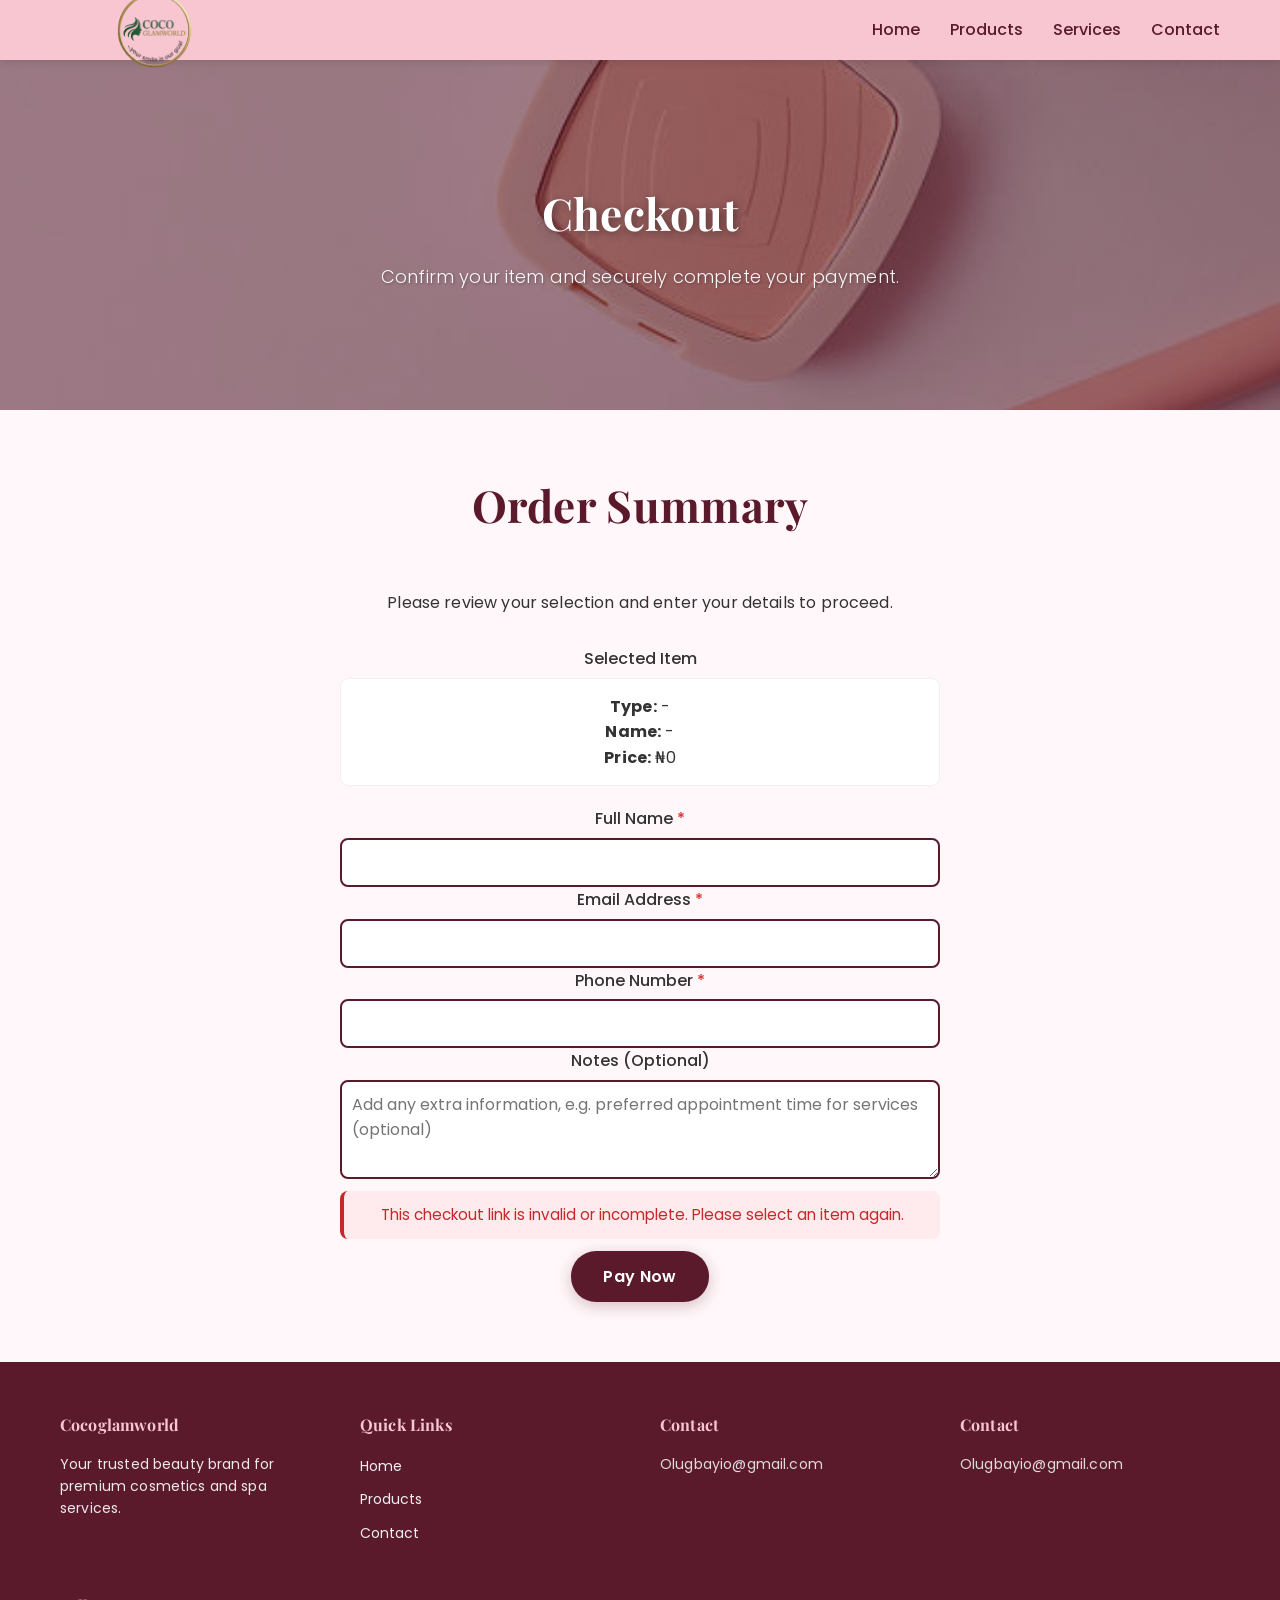
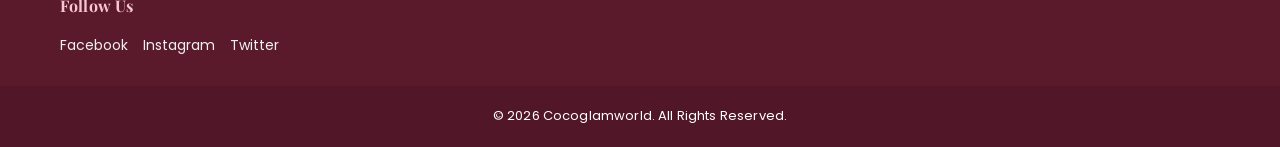
==== checkout.html @ 820916c1 "Add check out confirmation" ====
<!DOCTYPE html>
<html lang="en">
<head>
    <meta charset="UTF-8">
    <meta name="viewport" content="width=device-width, initial-scale=1.0">
    <meta name="description" content="Secure checkout for Cocoglamworld beauty products and spa services.">
    <meta name="keywords" content="checkout, payment, beauty products, spa services">
    <title>Checkout - Cocoglamworld</title>
    <link href="https://fonts.googleapis.com/css2?family=Playfair+Display:wght@600;700;800&family=Poppins:wght@300;400;500;600;700&display=swap" rel="stylesheet">
    <link rel="stylesheet" href="style.css">
</head>
<body>

    <!-- Navigation Bar -->
    <nav class="navbar">
        <div class="nav-container">
            <a href="index.html" class="logo"><img src="images/roundlogo-removebg-preview.png" alt="Cocoglamworld Logo"></a>
            <button class="nav-toggle" id="navToggle" aria-label="Open menu">
                <span></span>
                <span></span>
                <span></span>
            </button>
            <ul class="nav-menu" id="navMenu">
                <li><a href="index.html">Home</a></li>
                <li><a href="products.html">Products</a></li>
                <li><a href="services.html">Services</a></li>
                <li><a href="contact.html">Contact</a></li>
            </ul>
        </div>
    </nav>

    <!-- Page Header -->
    <section class="page-header" aria-label="Checkout page header with luxury cosmetics background image">
        <div class="container">
            <h1>Checkout</h1>
            <p>Confirm your item and securely complete your payment.</p>
        </div>
    </section>

    <!-- Unified Checkout Section -->
    <section class="order-form">
        <div class="container">
            <h2>Order Summary</h2>
            <p id="checkoutIntro">Please review your selection and enter your details to proceed.</p>

            <div class="order-form-element" style="max-width: 600px; margin-top: 30px;">
                <!-- Item summary -->
                <div class="form-group">
                    <label>Selected Item</label>
                    <div style="background: #fff; border-radius: 8px; padding: 15px; border: 1px solid #f0f0f0;">
                        <p><strong>Type:</strong> <span id="selectedItemType">-</span></p>
                        <p><strong>Name:</strong> <span id="selectedItemName">-</span></p>
                        <p><strong>Price:</strong> <span id="selectedItemPrice">₦0</span></p>
                    </div>
                </div>

                <!-- Unified checkout form -->
                <form id="checkoutForm" action="https://formspree.io/f/xqednlyq" method="POST">
                    <!-- Hidden fields required by spec -->
                    <input type="hidden" name="item_name" id="itemName">
                    <input type="hidden" name="item_price" id="itemPrice">
                    <input type="hidden" name="payment_reference" id="paymentReference">
                    <!-- Helpful extra metadata -->
                    <input type="hidden" name="order_type" id="orderType">

                    <div class="form-group">
                        <label for="fullName">Full Name <span style="color:#d32f2f;">*</span></label>
                        <input type="text" id="fullName" name="full_name" required minlength="3" aria-required="true">
                    </div>

                    <div class="form-group">
                        <label for="email">Email Address <span style="color:#d32f2f;">*</span></label>
                        <input type="email" id="email" name="email" required aria-required="true">
                    </div>

                    <div class="form-group">
                        <label for="phone">Phone Number <span style="color:#d32f2f;">*</span></label>
                        <input type="tel" id="phone" name="phone" required pattern="[0-9+\\-\\s()]{7,}" title="Please enter a valid phone number (at least 7 digits)" aria-required="true">
                    </div>

                    <div class="form-group">
                        <label for="notes">Notes (Optional)</label>
                        <textarea id="notes" name="notes" rows="3" placeholder="Add any extra information, e.g. preferred appointment time for services (optional)"></textarea>
                    </div>

                    <div id="checkoutError" class="form-error" role="alert" aria-live="polite"></div>

                    <button type="button" id="payNowBtn" class="btn btn-primary">Pay Now</button>
                </form>
            </div>
        </div>
    </section>

    <!-- Footer -->
    <footer class="footer">
        <div class="footer-content">
            <div class="footer-section">
                <h4>Cocoglamworld</h4>
                <p>Your trusted beauty brand for premium cosmetics and spa services.</p>
            </div>
            <div class="footer-section">
                <h4>Quick Links</h4>
                <ul>
                    <li><a href="index.html">Home</a></li>
                    <li><a href="products.html">Products</a></li>
                    <li><a href="contact.html">Contact</a></li>
                </ul>
            </div>
            <div class="footer-section">
                <h4>Contact</h4>
                <p><a href="mailto:Olugbayio@gmail.com">Olugbayio@gmail.com</a></p>
            </div>
            <div class="footer-section">
                <h4>Contact</h4>
                <p><a href="mailto:Olugbayio@gmail.com">Olugbayio@gmail.com</a></p>
            </div>
            <div class="footer-section">
                <h4>Follow Us</h4>
                <div class="social-links">
                    <a href="https://facebook.com" target="_blank" rel="noopener noreferrer">Facebook</a>
                    <a href="https://instagram.com" target="_blank" rel="noopener noreferrer">Instagram</a>
                    <a href="https://twitter.com" target="_blank" rel="noopener noreferrer">Twitter</a>
                </div>
            </div>
        </div>
        <div class="footer-bottom">
            <p>&copy; 2026 Cocoglamworld. All Rights Reserved.</p>
        </div>
    </footer>

    <script src="script.js"></script>
    <script src="https://js.paystack.co/v1/inline.js"></script>
    <script src="checkout.js"></script>
</body>
</html>
---- style.css ----
/* Import premium fonts */
@import url('https://fonts.googleapis.com/css2?family=Playfair+Display:wght@600;700;800&family=Poppins:wght@300;400;500;600;700&display=swap');

/* Reset default browser styles */
* {
    margin: 0;
    padding: 0;
    box-sizing: border-box;
    font-family: 'Poppins', sans-serif;
}

/* Root Variables */
:root {
    --primary-color: #f7c6d0;
    --secondary-color: #5a1a2c;
    --light-bg: #fff7f9;
    --accent-color: #ffe4ea;
    --dark-text: #333;
    --light-text: #7a2b3e;
    --border-radius: 8px;
    --transition: 0.3s ease;
}

/* Body & General */

:root {
    --primary-color: #f7c6d0;
    --secondary-color: #5a1a2c;
    --light-bg: #fff7f9;
    --accent-color: #ffe4ea;
    --dark-text: #333;
    --light-text: #7a2b3e;
    --border-radius: 8px;
    --transition: 0.3s ease;
}

body {
    background-color: var(--light-bg);
    color: var(--dark-text);
    line-height: 1.6;
    font-weight: 400;
    overflow-x: hidden;
    padding-top: 60px;
}

p {
    font-family: 'Poppins', sans-serif;
    font-weight: 400;
    letter-spacing: 0.15px;
}

.container {
    max-width: 1200px;
    margin: 0 auto;
    padding: 0 20px;
}

/* Navigation Bar */
.navbar {
    background-color: var(--primary-color);
    position: fixed;
    top: 0;
    left: 0;
    right: 0;
    box-shadow: 0 2px 8px rgba(0, 0, 0, 0.1);
    z-index: 1000;
    width: 100%;
    overflow: visible;
}

.nav-container {
    max-width: 1200px;
    margin: 0 auto;
    padding: 0 20px;
    display: flex;
    justify-content: space-between;
    align-items: center;
    height: 60px;
    overflow: visible;
    width: 100%;
}

.logo {
    display: flex;
    align-items: center;
    text-decoration: none;
    height: 100%;
}

.logo img {
    max-height: 80px;
    width: auto;
    border-radius: 20%;
    height: auto;
    object-fit: contain;
    transition: all 0.3s ease;
    /* ensure transparent background fits navbar */
    display: block;
}

/* adapt to smaller screens */
@media (max-width: 768px) {
    .logo img {
        max-height: 60px;
    }
}

/* smaller logo when menu opens (optional, keeps icon tidy) */
.nav-toggle.open + .logo img {
    max-height: 50px;
}

.logo img:hover {
    transform: scale(1.05);
    opacity: 0.8;
}

.nav-menu {
    display: flex;
    list-style: none;
    gap: 30px;
}

.nav-menu a {
    color: var(--secondary-color);
    text-decoration: none;
    font-weight: 500;
    transition: color var(--transition);
    position: relative;
}

.nav-menu a:hover,
.nav-menu a.active {
    color: #8a2d44;
}

.nav-menu a.active::after {
    content: '';
    position: absolute;
    bottom: -5px;
    left: 0;
    width: 100%;
    height: 2px;
    background-color: var(--secondary-color);
}

.nav-toggle {
    display: none;
    flex-direction: column;
    background: none;
    border: none;
    cursor: pointer;
    gap: 6px;
}

.nav-toggle span {
    width: 25px;
    height: 3px;
    background-color: var(--secondary-color);
    border-radius: 2px;
    transition: all 0.4s cubic-bezier(0.175, 0.885, 0.32, 1.275);
    transform-origin: center;
}

/* hamburger to cross animation */
.nav-toggle.open span:nth-child(1) {
    transform: rotate(45deg) translate(8px, 8px);
}
.nav-toggle.open span:nth-child(2) {
    opacity: 0;
    transform: translateX(-10px);
}
.nav-toggle.open span:nth-child(3) {
    transform: rotate(-45deg) translate(7px, -7px);
}

/* link hover underline */
.nav-menu a:hover {
    text-decoration: underline;
}

/* Hero Section */
.hero {
    background: linear-gradient(135deg, rgba(90, 26, 44, 0.55), rgba(90, 26, 44, 0.55)), url('images/herobackground.jpg') center/cover no-repeat;
    padding: 120px 20px;
    text-align: center;
    color: white;
    min-height: 500px;
    display: flex;
    align-items: center;
    justify-content: center;
}

.hero-content h1 {
    font-family: 'Playfair Display', serif;
    font-size: 3rem;
    font-weight: 700;
    margin-bottom: 20px;
    color: white;
    text-shadow: 2px 2px 8px rgba(0, 0, 0, 0.4);
    letter-spacing: 0.5px;
    line-height: 1.2;
}

.tagline {
    font-family: 'Playfair Display', serif;
    font-size: 1.75rem;
    font-weight: 600;
    font-style: italic;
    margin-bottom: 20px;
    color: rgba(255, 255, 255, 0.98);
    text-shadow: 1px 1px 4px rgba(0, 0, 0, 0.4);
    letter-spacing: 0.3px;
}

.hero-subtitle {
    font-size: 18px;
    margin-bottom: 40px;
    color: rgba(255, 255, 255, 0.95);
    text-shadow: 1px 1px 3px rgba(0, 0, 0, 0.3);
    font-weight: 300;
    letter-spacing: 0.3px;
    line-height: 1.6;
}

/* Page Header (for products page) */
.page-header {
    background: linear-gradient(135deg, rgba(90, 26, 44, 0.55), rgba(90, 26, 44, 0.55)), url('images/herobackground.jpg') center/cover no-repeat;
    padding: 80px 20px;
    text-align: center;
    color: white;
    min-height: 350px;
    display: flex;
    align-items: center;
    justify-content: center;
}

.page-header h1 {
    font-family: 'Playfair Display', serif;
    font-size: 2.75rem;
    font-weight: 700;
    margin-bottom: 15px;
    color: white;
    text-shadow: 2px 2px 8px rgba(0, 0, 0, 0.4);
    letter-spacing: 0.3px;
}

.page-header p {
    font-size: 18px;
    color: rgba(255, 255, 255, 0.95);
    text-shadow: 1px 1px 3px rgba(0, 0, 0, 0.3);
    font-weight: 300;
}

/* Buttons */
.btn {
    display: inline-block;
    padding: 13px 32px;
    border-radius: 25px;
    text-decoration: none;
    font-family: 'Poppins', sans-serif;
    font-weight: 600;
    border: none;
    cursor: pointer;
    transition: all 0.4s cubic-bezier(0.175, 0.885, 0.32, 1.275);
    font-size: 16px;
    letter-spacing: 0.3px;
    position: relative;
    overflow: hidden;
}

.btn:disabled {
    opacity: 0.6;
    cursor: not-allowed;
    box-shadow: none;
}

.btn:disabled:hover {
    transform: none;
    box-shadow: none;
}

.btn-loading::after {
    content: ' ⟳';
    animation: spin 0.8s linear infinite;
}

@keyframes spin {
    from {
        transform: rotate(0deg);
    }
    to {
        transform: rotate(360deg);
    }
}

.btn-primary {
    background-color: var(--secondary-color);
    color: white;
    box-shadow: 0 4px 15px rgba(90, 26, 44, 0.25);
}

.btn-primary:hover {
    background-color: #7a2b3e;
    transform: translateY(-3px);
    box-shadow: 0 8px 22px rgba(90, 26, 44, 0.4);
}

.btn-primary:active {
    transform: translateY(-1px);
}

.btn-secondary {
    background-color: var(--primary-color);
    color: var(--secondary-color);
    border: 2px solid var(--secondary-color);
    box-shadow: 0 4px 15px rgba(90, 26, 44, 0.15);
}

.btn-secondary:hover {
    background-color: var(--secondary-color);
    color: white;
    transform: translateY(-3px);
    box-shadow: 0 8px 22px rgba(90, 26, 44, 0.3);
}

.text-center {
    text-align: center;
    margin-top: 30px;
}

/* Sections */
section {
    padding: 80px 20px;
}

h1 {
    font-family: 'Playfair Display', serif;
    font-weight: 700;
    letter-spacing: 0.5px;
    color: var(--secondary-color);
}

h2 {
    text-align: center;
    margin-bottom: 50px;
    color: var(--secondary-color);
    font-family: 'Playfair Display', serif;
    font-size: 44px;
    font-weight: 700;
    letter-spacing: 0.3px;
}

h3 {
    color: var(--secondary-color);
    font-family: 'Playfair Display', serif;
    font-weight: 600;
    font-size: 24px;
    letter-spacing: 0.2px;
}

h4 {
    font-family: 'Playfair Display', serif;
    font-weight: 700;
    letter-spacing: 0.15px;
    color: var(--secondary-color);
}

/* About Section */
.about {
    min-height: 100vh;
    position: relative;
    overflow: hidden;
}

.about-split {
    display: grid;
    grid-template-columns: 1fr 1fr;
    min-height: 100vh;
}

.about-image {
    position: relative;
    overflow: hidden;
    border-radius: 15px;
    box-shadow: 0 10px 30px rgba(0, 0, 0, 0.15);
}

.about-image img {
    width: 100%;
    height: 100%;
    object-fit: cover;
    position: absolute;
    top: 0;
    left: 0;
    border-radius: 15px;
}

.about-content {
    background: linear-gradient(135deg, rgba(255, 255, 255, 0.95), rgba(247, 198, 208, 0.1));
    display: flex;
    flex-direction: column;
    justify-content: center;
    padding: 100px 80px;
    backdrop-filter: blur(10px);
}

.about-content h2 {
    font-size: 3rem;
    color: var(--secondary-color);
    margin-bottom: 30px;
    font-weight: 700;
}

.about-content p {
    font-size: 1.2rem;
    line-height: 1.8;
    color: var(--dark-text);
    margin-bottom: 40px;
    max-width: 500px;
}

.about-content .btn {
    align-self: flex-start;
}

/* Features Section */
.features {
    background-color: #fde8ee;
    padding: 100px 20px;
}

.features h2 {
    text-align: center;
    margin-bottom: 60px;
    color: var(--secondary-color);
    font-size: 2.5rem;
    font-weight: 700;
}

.features-grid {
    display: grid;
    grid-template-columns: repeat(auto-fit, minmax(280px, 1fr));
    gap: 50px;
    margin-top: 50px;
}

.feature-card {
    background-color: rgba(255, 255, 255, 0.8);
    padding: 50px 40px;
    text-align: center;
    border-radius: 20px;
    transition: all 0.4s cubic-bezier(0.175, 0.885, 0.32, 1.275);
    position: relative;
    overflow: hidden;
    backdrop-filter: blur(10px);
    box-shadow: 0 8px 32px rgba(90, 26, 44, 0.08);
}

.feature-card::before {
    content: '';
    position: absolute;
    top: 0;
    left: -100%;
    width: 100%;
    height: 100%;
    background: linear-gradient(90deg, transparent, rgba(247, 198, 208, 0.15), transparent);
    transition: left 0.5s ease;
}

.feature-card:hover {
    transform: translateY(-8px);
    box-shadow: 0 20px 40px rgba(90, 26, 44, 0.12);
}

.feature-card:hover::before {
    left: 100%;
}

.feature-icon {
    font-size: 48px;
    margin-bottom: 20px;
    display: block;
}

.feature-card h3 {
    margin-bottom: 15px;
    font-size: 22px;
}

.feature-card p {
    color: #666;
    font-size: 15px;
    line-height: 1.6;
    font-weight: 300;
}

.feature-card img {
    width: 100%;
    height: 200px;
    object-fit: cover;
    border-radius: 10px;
    margin-bottom: 20px;
    display: block;
    transition: transform 0.4s ease;
}

.feature-card:hover img {
    transform: scale(1.05);
}

/* Services Section */
.services {
    background-color: white;
    padding: 100px 20px;
}

/* Service Listing Page */
.services-listing {
    background-color: #fff7f9;
    padding: 80px 0;
}

.services-listing h2 {
    color: var(--secondary-color);
    margin-bottom: 20px;
    font-size: 2rem;
    text-align: center;
}

.services-category {
    margin-bottom: 60px;
}

.services-category h2 {
    text-align: left;
    margin-bottom: 25px;
}

.services-grid {
    display: grid;
    grid-template-columns: repeat(auto-fit, minmax(260px, 1fr));
    gap: 40px;
    margin-top: 40px;
}

.service-card {
    background-color: white;
    border-radius: 16px;
    box-shadow: 0 8px 24px rgba(0,0,0,0.08);
    overflow: hidden;
    transition: transform 0.3s ease, box-shadow 0.3s ease;
    display: flex;
    flex-direction: column;
}

.service-card:hover {
    transform: translateY(-6px);
    box-shadow: 0 12px 32px rgba(0,0,0,0.12);
}

.service-card img {
    width: 100%;
    height: 180px;
    object-fit: cover;
    display: block;
}

.service-info {
    padding: 20px;
    flex-grow: 1;
    display: flex;
    flex-direction: column;
}

.service-info h3 {
    font-size: 1.4rem;
    color: var(--secondary-color);
    margin-bottom: 10px;
}

.service-info p {
    flex-grow: 1;
    font-size: 0.95rem;
    color: #555;
    margin-bottom: 10px;
}

.service-meta {
    font-size: 0.9rem;
    color: #777;
    margin-bottom: 15px;
}

.service-badge {
    position: absolute;
    top: 10px;
    right: 10px;
    background: var(--primary-color);
    color: white;
    padding: 5px 10px;
    border-radius: 12px;
    font-size: 0.8rem;
    font-weight: 600;
}

.book-btn {
    margin-top: auto;
    padding: 12px 20px;
    background: var(--primary-color);
    color: white;
    border: none;
    border-radius: 8px;
    cursor: pointer;
    font-size: 1rem;
    transition: background 0.3s ease;
}

.book-btn:hover {
    background: var(--secondary-color);
}

.services h2 {
    text-align: center;
    margin-bottom: 80px;
    color: var(--secondary-color);
    font-size: 2.5rem;
    font-weight: 700;
}

.services-flow {
    display: flex;
    flex-direction: column;
    gap: 120px;
}

.service-block {
    display: grid;
    grid-template-columns: 1fr 1fr;
    gap: 60px;
    align-items: center;
    opacity: 0;
    transform: translateY(30px);
    animation: fadeInUp 0.8s ease forwards;
}

.service-block:nth-child(1) { animation-delay: 0.2s; }
.service-block:nth-child(2) { animation-delay: 0.4s; }
.service-block:nth-child(3) { animation-delay: 0.6s; }
.service-block:nth-child(4) { animation-delay: 0.8s; }

.service-block.reverse {
    direction: rtl;
}

.service-block.reverse .service-content {
    direction: ltr;
}

.service-content {
    padding: 40px;
}

.service-content h3 {
    font-size: 2rem;
    color: var(--secondary-color);
    margin-bottom: 20px;
    font-weight: 600;
}

.service-content p {
    font-size: 1.1rem;
    line-height: 1.8;
    color: var(--dark-text);
    margin-bottom: 30px;
}

.service-image {
    position: relative;
    overflow: hidden;
    border-radius: 20px;
    box-shadow: 0 20px 40px rgba(0, 0, 0, 0.1);
}

.service-image img {
    width: 100%;
    height: 400px;
    object-fit: cover;
    transition: transform 0.6s ease;
}

.service-block:hover .service-image img {
    transform: scale(1.05);
}

@keyframes fadeInUp {
    to {
        opacity: 1;
        transform: translateY(0);
    }
}

@keyframes slideInMenu {
    from {
        opacity: 0;
        transform: translateY(-10px);
    }
    to {
        opacity: 1;
        transform: translateY(0);
    }
}
.service-card img {
    width: 100%;
    height: 200px;
    object-fit: cover;
    border-radius: 10px;
    margin-bottom: 20px;
    display: block;
    transition: transform 0.4s ease;
}

.service-card:hover img {
    transform: scale(1.05);
}

/* Products Preview Section */
.products-preview {
    background-color: #fde8ee;
    padding: 100px 20px;
}

.products-preview h2 {
    text-align: center;
    margin-bottom: 60px;
    color: var(--secondary-color);
    font-size: 2.5rem;
    font-weight: 700;
}

.products-grid {
    display: grid;
    grid-template-columns: repeat(auto-fit, minmax(280px, 1fr));
    gap: 40px;
    margin-top: 50px;
}

.product-item,
.product-card {
    background-color: transparent;
    padding: 30px;
    text-align: center;
    transition: all 0.4s cubic-bezier(0.175, 0.885, 0.32, 1.275);
    position: relative;
    overflow: hidden;
    display: flex;
    flex-direction: column;
    border-radius: 0;
    box-shadow: none;
}

.product-item::before,
.product-card::before {
    content: '';
    position: absolute;
    top: 0;
    left: -100%;
    width: 100%;
    height: 100%;
    background: linear-gradient(90deg, transparent, rgba(247, 198, 208, 0.1), transparent);
    transition: left 0.6s ease;
    z-index: -1;
}

.product-item:hover,
.product-card:hover {
    transform: translateY(-5px);
}

.product-item:hover::before,
.product-card:hover::before {
    left: 100%;
}

.product-image {
    font-size: 48px;
    margin-bottom: 15px;
}

.product-item h3,
.product-card h3 {
    margin-bottom: 10px;
    font-size: 20px;
    flex-grow: 0;
}

.product-price {
    color: var(--secondary-color);
    font-weight: 700;
    font-size: 18px;
    margin-bottom: 12px;
}

.product-item p,
.product-card p {
    color: #666;
    font-size: 14px;
    line-height: 1.6;
    flex-grow: 1;
    margin-bottom: 15px;
}

.product-img {
    width: 100%;
    height: 180px;
    object-fit: cover;
    border-radius: 10px;
    margin-bottom: 15px;
    display: block;
    transition: transform 0.4s ease;
}

.product-item:hover .product-img,
.product-card:hover .product-img {
    transform: scale(1.08);
}

/* Beauty Badges */
.product-badges {
    display: flex;
    gap: 8px;
    flex-wrap: wrap;
    margin-bottom: 12px;
    justify-content: center;
}

.badge {
    display: inline-block;
    padding: 6px 12px;
    background: linear-gradient(135deg, var(--primary-color), #f9d9e0);
    color: var(--secondary-color);
    border-radius: 20px;
    font-size: 12px;
    font-weight: 600;
    border: 1px solid var(--primary-color);
    white-space: nowrap;
    animation: badgePulse 2s ease-in-out infinite;
}

.badge.cruelty-free {
    background: linear-gradient(135deg, #e8f5e9, #c8e6c9);
    color: #2e7d32;
    border-color: #a5d6a7;
}

.badge.hydrating {
    background: linear-gradient(135deg, #e0f2f1, #b2dfdb);
    color: #00695c;
    border-color: #80cbc4;
}

.badge.long-lasting {
    background: linear-gradient(135deg, #fce4ec, #f8bbd0);
    color: #880e4f;
    border-color: #f48fb1;
}

.badge.natural {
    background: linear-gradient(135deg, #fff3e0, #ffe0b2);
    color: #e65100;
    border-color: #ffcc80;
}

.badge.bestseller {
    background: linear-gradient(135deg, #f3e5f5, #e1bee7);
    color: #6a1b9a;
    border-color: #ce93d8;
}

@keyframes badgePulse {
    0%, 100% {
        opacity: 1;
    }
    50% {
        opacity: 0.8;
    }
}

.swatch {
    width: 25px;
    height: 25px;
    border-radius: 50%;
    margin: 10px auto;
    border: 2px solid var(--secondary-color);
    opacity: 0.8;
}

.product-benefits {
    font-size: 13px;
    color: var(--secondary-color);
    margin-bottom: 12px;
    font-weight: 500;
}

.coming-soon-badge {
    display: inline-block;
    background: var(--secondary-color);
    color: white;
    padding: 8px 16px;
    border-radius: 20px;
    font-size: 12px;
    font-weight: 600;
    margin-bottom: 15px;
}

.buy-now-btn {
    margin-top: auto;
    font-size: 14px;
    padding: 10px 20px;
}

/* Testimonials Section */
.testimonials {
    background-color: white;
    padding: 100px 20px;
}

.testimonials h2 {
    text-align: center;
    margin-bottom: 60px;
    color: var(--secondary-color);
    font-size: 2.5rem;
    font-weight: 700;
}

.testimonial-slider {
    max-width: 800px;
    margin: 0 auto;
    position: relative;
}

.testimonial-slide {
    display: none;
    text-align: center;
    padding: 60px 40px;
}

.testimonial-slide.active {
    display: block;
}

.testimonial-slide blockquote {
    font-size: 1.4rem;
    line-height: 1.6;
    color: var(--dark-text);
    font-style: italic;
    margin-bottom: 30px;
    position: relative;
}

.testimonial-slide blockquote::before {
    content: '"';
    font-size: 4rem;
    color: rgba(247, 198, 208, 0.3);
    position: absolute;
    top: -20px;
    left: -30px;
    font-family: Georgia, serif;
}

.testimonial-slide cite {
    font-size: 1.1rem;
    color: var(--secondary-color);
    font-weight: 600;
    display: block;
}

.slider-controls {
    display: flex;
    justify-content: center;
    align-items: center;
    gap: 30px;
    margin-top: 40px;
}

.slider-btn {
    background: var(--primary-color);
    color: white;
    border: none;
    width: 50px;
    height: 50px;
    border-radius: 50%;
    cursor: pointer;
    font-size: 1.5rem;
    transition: all 0.3s ease;
    display: flex;
    align-items: center;
    justify-content: center;
}

.slider-btn:hover {
    background: var(--secondary-color);
    transform: scale(1.1);
}

.slider-dots {
    display: flex;
    gap: 10px;
}

.dot {
    width: 12px;
    height: 12px;
    border-radius: 50%;
    background: rgba(247, 198, 208, 0.3);
    cursor: pointer;
    transition: all 0.3s ease;
}

.dot.active {
    background: var(--secondary-color);
    transform: scale(1.2);
}

/* Payment choices / appointment fields */
#paymentOptions {
    margin-top: 20px;
}
#paymentOptions label {
    font-size: 0.95rem;
    margin-right: 15px;
    cursor: pointer;
}
#appointmentFields .form-group {
    margin-top: 15px;
}

/* Newsletter Section */
.newsletter {
    background: linear-gradient(135deg, var(--primary-color), #f9d9e0);
    text-align: center;
    color: var(--secondary-color);
    padding: 90px 20px;
}

.newsletter h2 {
    color: var(--secondary-color);
}

.newsletter p {
    font-size: 18px;
    margin-bottom: 30px;
    font-weight: 300;
}

.newsletter-form {
    display: flex;
    flex-direction: column;
    gap: 15px;
    max-width: 400px;
    margin: 0 auto;
}

.newsletter-form input {
    padding: 14px 16px;
    border: 2px solid var(--secondary-color);
    border-radius: 25px;
    font-size: 15px;
    font-family: 'Poppins', sans-serif;
    background: rgba(255, 255, 255, 0.9);
    transition: all 0.3s ease;
}

.newsletter-form input::placeholder {
    color: rgba(90, 26, 44, 0.5);
}

.newsletter-form input:focus {
    outline: none;
    box-shadow: 0 0 12px rgba(90, 26, 44, 0.25);
    background: white;
    border-color: #7a2b3e;
}

.newsletter-form button {
    padding: 12px;
}

/* Contact Section */
.contact-section {
    background-color: white;
    padding: 60px 20px;
    max-width: 1200px;
    margin: 0 auto;
}

.contact-wrapper {
    display: grid;
    grid-template-columns: 1fr 1fr;
    gap: 50px;
    margin-top: 30px;
}

.contact-form-container,
.contact-info-container {
    width: 100%;
}

.contact-info {
    display: grid;
    grid-template-columns: 1fr;
    gap: 25px;
}

.info-card {
    background-color: var(--light-bg);
    padding: 30px;
    border-radius: var(--border-radius);
    border-left: 4px solid var(--secondary-color);
    box-shadow: 0 2px 8px rgba(0, 0, 0, 0.05);
    transition: all 0.3s ease;
}

.info-card:hover {
    box-shadow: 0 4px 15px rgba(0, 0, 0, 0.1);
    transform: translateY(-3px);
}

.info-card h3 {
    color: var(--secondary-color);
    margin-bottom: 15px;
    font-size: 18px;
}

.info-card p {
    color: var(--dark-text);
    line-height: 1.6;
}

.info-card a {
    color: var(--secondary-color);
    text-decoration: none;
    transition: color 0.3s ease;
}

.info-card a:hover {
    text-decoration: underline;
}

.contact-form {
    display: flex;
    flex-direction: column;
    gap: 20px;
}

.contact-form .form-group {
    display: flex;
    flex-direction: column;
}

.contact-form .form-group label {
    margin-bottom: 6px;
    font-weight: 500;
}

.contact-form .form-group input,
.contact-form .form-group select,
.contact-form .form-group textarea {
    padding: 10px;
    border: 2px solid var(--secondary-color);
    border-radius: var(--border-radius);
    font-size: 16px;
    transition: all 0.3s cubic-bezier(0.175, 0.885, 0.32, 1.275);
    background-color: #fff;
}

.contact-form .form-group input:focus,
.contact-form .form-group select:focus,
.contact-form .form-group textarea:focus {
    outline: none;
    box-shadow: 0 0 8px rgba(90, 26, 44, 0.4);
    border-color: #7a2b3e;
    transform: translateY(-2px);
    background-color: rgba(247, 198, 208, 0.2);
}

/* Order Form Section */
.order-form {
    background-color: var(--light-bg);
    padding: 60px 20px;
    text-align: center;
}

.order-form-element {
    display: flex;
    flex-direction: column;
    gap: 20px;
    max-width: 500px;
    margin: 0 auto;
}

.order-form-element .form-group {
    display: flex;
    flex-direction: column;
}

.order-form-element .form-group label {
    margin-bottom: 6px;
    font-weight: 500;
}

.order-form-element .form-group input,
.order-form-element .form-group select,
.order-form-element .form-group textarea {
    padding: 10px;
    border: 2px solid var(--secondary-color);
    border-radius: var(--border-radius);
    font-size: 16px;
    transition: all 0.3s cubic-bezier(0.175, 0.885, 0.32, 1.275);
    background-color: #fff;
}

.order-form-element .form-group input:focus,
.order-form-element .form-group select:focus,
.order-form-element .form-group textarea:focus {
    outline: none;
    box-shadow: 0 0 8px rgba(90, 26, 44, 0.4);
    border-color: #7a2b3e;
    transform: translateY(-2px);
    background-color: rgba(247, 198, 208, 0.2);
}

.form-price {
    font-weight: 600;
    color: var(--secondary-color);
    font-size: 18px;
    margin: 10px 0;
}

/* Form validation errors */
.form-error {
    display: none;
    padding: 12px 16px;
    margin: 12px 0;
    border-radius: var(--border-radius);
    background: #ffebee;
    color: #c62828;
    font-size: 0.95rem;
    border-left: 4px solid #c62828;
}

.form-error:not(:empty) {
    display: block;
}

/* Toast notifications */
.toast-container {
    position: fixed;
    bottom: 24px;
    right: 24px;
    z-index: 9999;
    display: flex;
    flex-direction: column;
    gap: 10px;
    pointer-events: none;
}

.toast {
    padding: 14px 20px;
    border-radius: var(--border-radius);
    font-size: 0.95rem;
    font-weight: 500;
    box-shadow: 0 4px 20px rgba(0, 0, 0, 0.15);
    animation: toastSlideIn 0.3s ease;
    pointer-events: auto;
}

.toast-success {
    background: #2e7d32;
    color: white;
}

.toast-error {
    background: #c62828;
    color: white;
}

@keyframes toastSlideIn {
    from {
        opacity: 0;
        transform: translateX(100%);
    }
    to {
        opacity: 1;
        transform: translateX(0);
    }
}

/* All Products Section */
.all-products {
    background-color: white;
}

/* Product Filter */
.products-filter {
    display: flex;
    justify-content: center;
    gap: 15px;
    margin-bottom: 40px;
    flex-wrap: wrap;
}

.filter-btn {
    padding: 10px 20px;
    border: 2px solid var(--primary-color);
    background-color: white;
    color: var(--secondary-color);
    border-radius: var(--border-radius);
    cursor: pointer;
    font-weight: 600;
    transition: all var(--transition);
}

.filter-btn:hover,
.filter-btn.active {
    background-color: var(--secondary-color);
    color: white;
    border-color: var(--secondary-color);
}

/* Products Showcase */
.products-showcase {
    display: grid;
    grid-template-columns: repeat(auto-fill, minmax(220px, 1fr));
    gap: 30px;
    margin-bottom: 40px;
}

.product-item {
    background: linear-gradient(135deg, #ffffff, #fffafb);
    padding: 25px;
    border-radius: var(--border-radius);
    text-align: center;
    box-shadow: 0 2px 10px rgba(0, 0, 0, 0.08);
    transition: all var(--transition);
    border: 1px solid #f0f0f0;
}

.product-item:hover {
    transform: translateY(-8px);
    box-shadow: 0 8px 25px rgba(90, 26, 44, 0.15);
    border-color: var(--primary-color);
}

.product-img {
    font-size: 60px;
    margin-bottom: 15px;
}

.product-item h3 {
    font-size: 20px;
    margin-bottom: 10px;
    color: var(--secondary-color);
}

.product-description {
    font-size: 14px;
    color: #666;
    margin-bottom: 12px;
}

.product-benefits {
    font-size: 12px;
    color: #888;
    margin-bottom: 20px;
    line-height: 1.6;
}

.product-item .btn {
    width: 100%;
    padding: 12px;
    font-size: 14px;
}

.product-item img {
    width: 100%;
    height: auto;
    max-height: 180px;
    object-fit: contain;
    border-radius: var(--border-radius);
    margin-bottom: 15px;
    display: block;
}

/* Why Us Section */
.why-us {
    background-color: #fde8ee;
}

.why-us-grid {
    display: grid;
    grid-template-columns: repeat(auto-fit, minmax(240px, 1fr));
    gap: 30px;
    margin-top: 40px;
}

.why-card {
    background-color: white;
    padding: 30px;
    text-align: center;
    border-radius: var(--border-radius);
    box-shadow: 0 2px 8px rgba(0, 0, 0, 0.1);
    transition: all var(--transition);
}

.why-card:hover {
    transform: translateY(-5px);
    box-shadow: 0 6px 20px rgba(90, 26, 44, 0.15);
}

.why-card .icon {
    font-size: 48px;
    margin-bottom: 15px;
}

.why-card h3 {
    margin-bottom: 12px;
    font-size: 18px;
}

.why-card p {
    font-size: 14px;
    color: #666;
    line-height: 1.6;
}

.why-card img {
    width: 100%;
    height: 180px;
    object-fit: cover;
    border-radius: var(--border-radius);
    margin-bottom: 15px;
    display: block;
}

/* CTA Section */
.cta-section {
    background: linear-gradient(135deg, var(--secondary-color), #7a2b3e);
    color: white;
    text-align: center;
    padding: 60px 20px;
}

.cta-section h2 {
    color: white;
    margin-bottom: 15px;
}

.cta-section p {
    font-size: 18px;
    margin-bottom: 30px;
}

.cta-section .btn-primary {
    background-color: var(--primary-color);
    color: var(--secondary-color);
}

.cta-section .btn-primary:hover {
    background-color: white;
}

.cta-subtext {
    font-size: 16px;
    opacity: 0.95;
}

/* Footer */
.footer {
    background-color: var(--secondary-color);
    color: white;
    padding-top: 50px;
}

.footer-content {
    display: grid;
    grid-template-columns: repeat(auto-fit, minmax(250px, 1fr));
    gap: 40px;
    margin-bottom: 30px;
    max-width: 1200px;
    margin-left: auto;
    margin-right: auto;
    padding: 0 20px;
}

.footer-section h4 {
    margin-bottom: 15px;
    color: var(--primary-color);
}

.footer-section p {
    font-size: 14px;
    line-height: 1.6;
    opacity: 0.9;
}

.footer-section ul {
    list-style: none;
}

.footer-section ul li {
    margin-bottom: 8px;
}

.footer-section a {
    color: #f0f0f0;
    text-decoration: none;
    font-size: 14px;
    transition: color var(--transition);
}

.footer-section a:hover {
    color: var(--primary-color);
}

.social-links {
    display: flex;
    gap: 15px;
}

.footer-bottom {
    text-align: center;
    padding: 20px;
    background-color: rgba(0, 0, 0, 0.1);
    font-size: 13px;
}

/* Responsive Design */
@media (max-width: 768px) {
    .nav-toggle {
        display: flex;
    }

    .nav-menu {
        position: fixed;
        top: 60px;
        left: 0;
        right: 0;
        width: 100%;
        background-color: var(--primary-color);
        flex-direction: column;
        gap: 0;
        padding: 20px;
        display: flex;
        max-height: 0;
        overflow: hidden;
        opacity: 0;
        transition: max-height 0.4s cubic-bezier(0.175, 0.885, 0.32, 1.275), opacity 0.3s ease;
        pointer-events: none;
        z-index: 1001;
    }

    .nav-menu.active {
        display: flex;
        max-height: calc(100vh - 60px);
        overflow-y: auto;
        opacity: 1;
        pointer-events: auto;
    }

    .nav-menu li {
        margin: 10px 0;
        opacity: 0;
        animation: slideInMenu 0.4s ease forwards;
    }

    .nav-menu.active li:nth-child(1) {
        animation-delay: 0.1s;
    }
    .nav-menu.active li:nth-child(2) {
        animation-delay: 0.15s;
    }
    .nav-menu.active li:nth-child(3) {
        animation-delay: 0.2s;
    }
    .nav-menu.active li:nth-child(4) {
        animation-delay: 0.25s;
    }
    .nav-menu.active li:nth-child(5) {
        animation-delay: 0.3s;
    }

    .nav-menu a {
        display: block;
        padding: 10px 0;
    }

    .nav-menu a.active::after {
        display: none;
    }

    .hero-content h1 {
        font-size: 2rem;
    }

    .contact-section {
        padding: 40px 15px;
    }

    /* responsive contact layout */
    .contact-wrapper {
        grid-template-columns: 1fr;
        gap: 30px;
    }

    .contact-form-container,
    .contact-info-container {
        padding: 20px 0;
        width: 100%;
    }

    .contact-form .form-group input,
    .contact-form .form-group select,
    .contact-form .form-group textarea {
        padding: 12px;
        font-size: 16px;
        width: 100%;
    }

    .info-card {
        padding: 15px;
        text-align: center;
    }

    .info-card h3 {
        font-size: 18px;
        margin-bottom: 10px;
    }

    .info-card p {
        font-size: 14px;
    }

    .order-form {
        padding: 40px 15px;
    }

    .order-form-element {
        max-width: 100%;
    }

    .order-form-element .form-group input,
    .order-form-element .form-group select,
    .order-form-element .form-group textarea {
        padding: 12px;
        font-size: 16px;
        width: 100%;
    }

    .about p {
        font-size: 16px;
    }

    .tagline {
        font-size: 18px;
    }

    .hero-subtitle {
        font-size: 14px;
    }

    .page-header h1 {
        font-size: 2rem;
    }

    .page-header p {
        font-size: 16px;
    }

    h2 {
        font-size: 28px;
        margin-bottom: 30px;
        letter-spacing: 0.2px;
    }

    section {
        padding: 40px 20px;
    }

    .features-grid,
    .services-grid,
    .products-grid,
    .testimonials-grid,
    .why-us-grid {
        grid-template-columns: 1fr;
        gap: 20px;
    }

    .products-showcase {
        grid-template-columns: repeat(auto-fill, minmax(170px, 1fr));
        gap: 20px;
    }

    .products-filter {
        gap: 10px;
    }

    .filter-btn {
        padding: 8px 15px;
        font-size: 14px;
    }

    .newsletter-form {
        flex-direction: column;
    }

    .newsletter-form input,
    .newsletter-form button {
        width: 100%;
    }

    .order-form-element {
        max-width: 100%;
    }

    .footer-content {
        grid-template-columns: 1fr;
        gap: 30px;
    }

    .about p {
        font-size: 16px;
    }

    .logo img {
        max-height: 50px;
        width: auto;
    }
}

@media (max-width: 768px) {
    .container {
        padding: 0 15px;
    }

    .hero {
        background: linear-gradient(135deg, rgba(0, 0, 0, 0.76), rgba(0, 0, 0, 0.76)), url('images/herobackground.jpg') center/cover no-repeat;
        padding: 60px 15px;
    }

    .page-header {
        background: linear-gradient(135deg, rgba(0, 0, 0, 0.78), rgba(0, 0, 0, 0.78)), url('images/herobackground.jpg') center/cover no-repeat;
        min-height: 250px;
    }

    /* Responsive About Split */
    .about {
        padding: 0;
    }

    .about-split {
        grid-template-columns: 1fr;
        min-height: auto;
    }

    .about-image {
        min-height: 300px;
    }

    .about-content {
        padding: 60px 40px;
    }

    .about-content h2 {
        font-size: 2.2rem;
    }

    .about-content p {
        font-size: 1rem;
        max-width: none;
    }

    /* Responsive Services */
    .services {
        padding: 60px 20px;
    }

    .services h2 {
        font-size: 2rem;
        margin-bottom: 60px;
    }

    .services-flow {
        gap: 80px;
    }

    .service-block {
        grid-template-columns: 1fr;
        gap: 30px;
        text-align: center;
    }

    .service-block.reverse {
        direction: ltr;
    }

    .service-content {
        padding: 20px 0;
    }

    .service-content h3 {
        font-size: 1.5rem;
    }

    .service-content p {
        font-size: 1rem;
    }

    .service-image img {
        height: 300px;
    }

    /* Responsive Products Preview */
    .products-preview {
        padding: 60px 20px;
    }

    .products-preview h2 {
        font-size: 2rem;
        margin-bottom: 40px;
    }

    .products-grid {
        grid-template-columns: repeat(auto-fit, minmax(220px, 1fr));
        gap: 30px;
    }

    /* Responsive Features */
    .features {
        padding: 60px 20px;
    }

    /* Responsive Service Listing */
    .services-listing {
        padding: 60px 15px;
    }

    .services-grid {
        grid-template-columns: 1fr;
        gap: 25px;
    }

    .service-card img {
        height: 220px;
    }

    .service-info h3 {
        font-size: 1.2rem;
    }

    .book-btn {
        padding: 10px 16px;
        font-size: 0.95rem;
    }

    .features h2 {
        font-size: 2rem;
        margin-bottom: 40px;
    }

    .features-grid {
        gap: 30px;
    }

    .feature-card {
        padding: 40px 30px;
        border-radius: 15px;
    }

    /* Responsive Testimonials */
    .testimonials {
        padding: 60px 20px;
    }

    .testimonials h2 {
        font-size: 2rem;
        margin-bottom: 40px;
    }

    .testimonial-slider {
        max-width: 100%;
        padding: 40px 20px;
    }

    .testimonial-slide blockquote {
        font-size: 1.3rem;
    }

    .slider-controls {
        gap: 20px;
    }

    .slider-btn {
        width: 45px;
        height: 45px;
        font-size: 1.3rem;
    }

    /* Newsletter Section */
    .newsletter {
        padding: 60px 20px;
    }

    .newsletter h2 {
        font-size: 1.8rem;
    }

    .newsletter p {
        font-size: 1rem;
    }

    .newsletter-form {
        max-width: 100%;
    }
}

@media (max-width: 480px) {
    .container {
        padding: 0 12px;
    }

    .logo img {
        max-height: 40px;
        width: auto;
    }

    .hero-content h1 {
        font-size: 28px;
    }

    .tagline {
        font-size: 16px;
    }

    .page-header h1 {
        font-size: 1.5rem;
        letter-spacing: 0.2px;
    }

    h2 {
        font-size: 24px;
    }

    .btn {
        padding: 10px 20px;
        font-size: 14px;
    }

    .hero {
        padding: 50px 20px;
        background: linear-gradient(135deg, rgba(0, 0, 0, 0.77), rgba(0, 0, 0, 0.77)), url('images/herobackground.jpg') center/cover no-repeat;
        min-height: 350px;
    }

    .hero-content h1 {
        font-size: 1.75rem;
        letter-spacing: 0.3px;
    }

    .page-header {
        background: linear-gradient(135deg, rgba(0, 0, 0, 0.79), rgba(0, 0, 0, 0.79)), url('images/herobackground.jpg') center/cover no-repeat;
        min-height: 200px;
        padding: 40px 20px;
    }

    .page-header h1 {
        font-size: 1.75rem;
        letter-spacing: 0.2px;
    }

    /* About Split Section */
    .about {
        padding: 0;
    }

    /* service listing mobile tweaks */
    .services-listing {
        padding: 50px 10px;
    }

    .services-grid {
        gap: 15px;
    }

    .service-card img {
        height: 160px;
    }

    .service-info h3 {
        font-size: 1rem;
    }

    .book-btn {
        padding: 8px 14px;
        font-size: 0.9rem;
    }

    .about-split {
        grid-template-columns: 1fr;
        min-height: auto;
    }

    .about-image {
        min-height: 200px;
    }

    .about-content {
        padding: 30px 15px;
    }

    .about-content h2 {
        font-size: 1.6rem;
        margin-bottom: 15px;
    }

    .about-content p {
        font-size: 0.9rem;
        margin-bottom: 20px;
        line-height: 1.5;
    }

    .about-content .btn {
        padding: 8px 18px;
        font-size: 13px;
    }

    /* Services Section */
    .services {
        padding: 40px 12px;
    }

    .services h2 {
        font-size: 1.8rem;
        margin-bottom: 30px;
    }

    .services-flow {
        gap: 50px;
    }

    .service-block {
        grid-template-columns: 1fr;
        gap: 20px;
    }

    .service-content {
        padding: 10px 0;
    }

    .service-content h3 {
        font-size: 1.3rem;
        margin-bottom: 12px;
    }

    .service-content p {
        font-size: 0.95rem;
        line-height: 1.5;
    }

    .service-image {
        border-radius: 15px;
    }

    .service-image img {
        height: 180px;
        border-radius: 15px;
    }

    /* Products Preview */
    .products-preview {
        padding: 40px 12px;
        background-color: #fde8ee;
    }

    .products-preview h2 {
        font-size: 1.8rem;
        margin-bottom: 25px;
    }

    .products-grid {
        grid-template-columns: 1fr;
        gap: 15px;
    }

    .product-item,
    .product-card {
        padding: 15px;
    }

    .product-img {
        height: 140px;
    }

    /* Features Section */
    .features {
        padding: 40px 12px;
    }

    .features h2 {
        font-size: 1.8rem;
        margin-bottom: 25px;
    }

    .features-grid {
        gap: 15px;
    }

    .feature-card {
        padding: 25px 15px;
        border-radius: 12px;
    }

    .feature-card h3 {
        font-size: 1.1rem;
        margin-bottom: 12px;
    }

    .feature-card p {
        font-size: 0.9rem;
        line-height: 1.5;
    }

    .feature-card img {
        height: 140px;
        margin-bottom: 12px;
    }

    /* Testimonials Section */
    .testimonials {
        padding: 40px 12px;
    }

    .testimonials h2 {
        font-size: 1.8rem;
        margin-bottom: 25px;
    }

    .testimonial-slider {
        max-width: 100%;
        padding: 20px 10px;
    }

    .testimonial-slide {
        padding: 20px 10px;
    }

    .testimonial-slide blockquote {
        font-size: 1.1rem;
        margin-bottom: 15px;
    }

    .testimonial-slide blockquote::before {
        font-size: 2.5rem;
        left: -10px;
        top: -10px;
    }

    .testimonial-slide cite {
        font-size: 0.95rem;
    }

    .slider-controls {
        gap: 12px;
        margin-top: 20px;
    }

    .slider-btn {
        width: 36px;
        height: 36px;
        font-size: 1.1rem;
    }

    .dot {
        width: 8px;
        height: 8px;
    }

    /* Newsletter Section */
    .newsletter {
        padding: 40px 12px;
    }

    .newsletter h2 {
        font-size: 1.5rem;
        margin-bottom: 12px;
    }

    .newsletter p {
        font-size: 0.9rem;
        margin-bottom: 15px;
    }

    .newsletter-form {
        max-width: 100%;
        gap: 10px;
    }

    .newsletter-form input {
        padding: 10px;
        font-size: 16px;
    }

    .newsletter-form button {
        padding: 10px 18px;
        font-size: 13px;
    }

    /* Contact Section */
    .contact-section {
        padding: 30px 12px;
        max-width: 100%;
    }

    .contact-wrapper {
        grid-template-columns: 1fr;
        gap: 20px;
        margin-top: 20px;
    }

    .contact-form-container,
    .contact-info-container {
        padding: 15px 0;
        width: 100%;
    }

    .contact-form-container h2,
    .contact-info-container h2 {
        font-size: 1.4rem;
        margin-bottom: 15px;
    }

    .contact-form .form-group input,
    .contact-form .form-group select,
    .contact-form .form-group textarea {
        padding: 10px;
        font-size: 16px;
        width: 100%;
    }

    .info-card {
        padding: 12px;
        text-align: center;
    }

    .info-card h3 {
        font-size: 1rem;
        margin-bottom: 8px;
    }

    .info-card p {
        font-size: 0.85rem;
        line-height: 1.4;
    }

    .order-form {
        padding: 40px 15px;
    }

    .order-form-element {
        max-width: 100%;
    }

    .order-form-element .form-group input,
    .order-form-element .form-group select,
    .order-form-element .form-group textarea {
        padding: 12px;
        font-size: 16px;
        width: 100%;
    }

    .tagline {
        font-size: 16px;
    }

    .hero-subtitle {
        font-size: 14px;
    }

    .page-header p {
        font-size: 16px;
    }

    section {
        padding: 40px 20px;
    }

    .products-showcase {
        grid-template-columns: repeat(auto-fill, minmax(170px, 1fr));
        gap: 20px;
    }

    .products-filter {
        gap: 10px;
    }

    .filter-btn {
        padding: 8px 15px;
        font-size: 14px;
    }

    .newsletter-form {
        flex-direction: column;
    }

    .newsletter-form input,
    .newsletter-form button {
        width: 100%;
    }

    .footer-content {
        grid-template-columns: 1fr;
        gap: 30px;
    }

    .social-links {
        justify-content: center;
    }
}

/* Extra Small Screens (480px and below) */
@media (max-width: 480px) {
    .hero-content h1 {
        font-size: 1.8rem;
        margin-bottom: 15px;
    }

    .tagline {
        font-size: 1.3rem;
        margin-bottom: 15px;
    }

    .hero-subtitle {
        font-size: 13px;
        margin-bottom: 25px;
    }

    .page-header {
        padding: 60px 15px;
        min-height: 180px;
    }

    .page-header h1 {
        font-size: 1.8rem;
    }

    .page-header p {
        font-size: 13px;
    }

    .btn {
        padding: 10px 20px;
        font-size: 14px;
    }

    /* About Section */
    .about-content {
        padding: 30px 15px;
    }

    .about-content h2 {
        font-size: 1.4rem;
        margin-bottom: 15px;
    }

    .about-content p {
        font-size: 13px;
        line-height: 1.5;
        margin-bottom: 15px;
    }

    .about-image {
        min-height: 200px;
    }

    /* Services */
    .services h2 {
        font-size: 1.5rem;
    }

    .service-content h3 {
        font-size: 1.1rem;
    }

    .service-content p {
        font-size: 12px;
    }

    /* Features */
    .features h2 {
        font-size: 1.5rem;
    }

    .feature-card {
        padding: 20px 15px;
    }

    .feature-card h3 {
        font-size: 1rem;
    }

    .feature-card p {
        font-size: 12px;
    }

    /* Forms */
    .contact-form-container h2,
    .contact-info-container h2 {
        font-size: 1.2rem;
    }

    .contact-form .form-group label,
    .order-form-element .form-group label {
        font-size: 13px;
        margin-bottom: 5px;
    }

    .contact-form .form-group input,
    .contact-form .form-group select,
    .contact-form .form-group textarea,
    .order-form-element .form-group input,
    .order-form-element .form-group select,
    .order-form-element .form-group textarea {
        padding: 10px;
        font-size: 15px;
        min-height: 40px;
    }

    /* Testimonials */
    .testimonial-slide blockquote {
        font-size: 1rem;
    }

    .testimonial-slide cite {
        font-size: 0.85rem;
    }

    /* Newsletter */
    .newsletter h2 {
        font-size: 1.3rem;
    }

    .newsletter p {
        font-size: 12px;
    }

    .newsletter-form {
        max-width: 100%;
    }

    .newsletter-form input,
    .newsletter-form button {
        padding: 12px 10px;
        font-size: 14px;
        min-height: 40px;
    }

    /* Contact Section */
    .contact-wrapper {
        padding: 0;
    }

    .info-card {
        padding: 15px 10px;
    }

    .navbar {
        height: auto;
    }

    .nav-container {
        height: auto;
        padding: 12px 15px;
    }

    .logo img {
        max-height: 50px;
    }
}

/* Tablet/Medium Screens (481px - 1024px) */
@media (min-width: 481px) and (max-width: 1024px) {
    .hero-content h1 {
        font-size: 2.5rem;
    }

    .tagline {
        font-size: 1.5rem;
    }

    .features-grid {
        grid-template-columns: repeat(2, 1fr);
    }

    .products-grid {
        grid-template-columns: repeat(2, 1fr);
    }

    .services-grid {
        grid-template-columns: repeat(2, 1fr);
    }
}
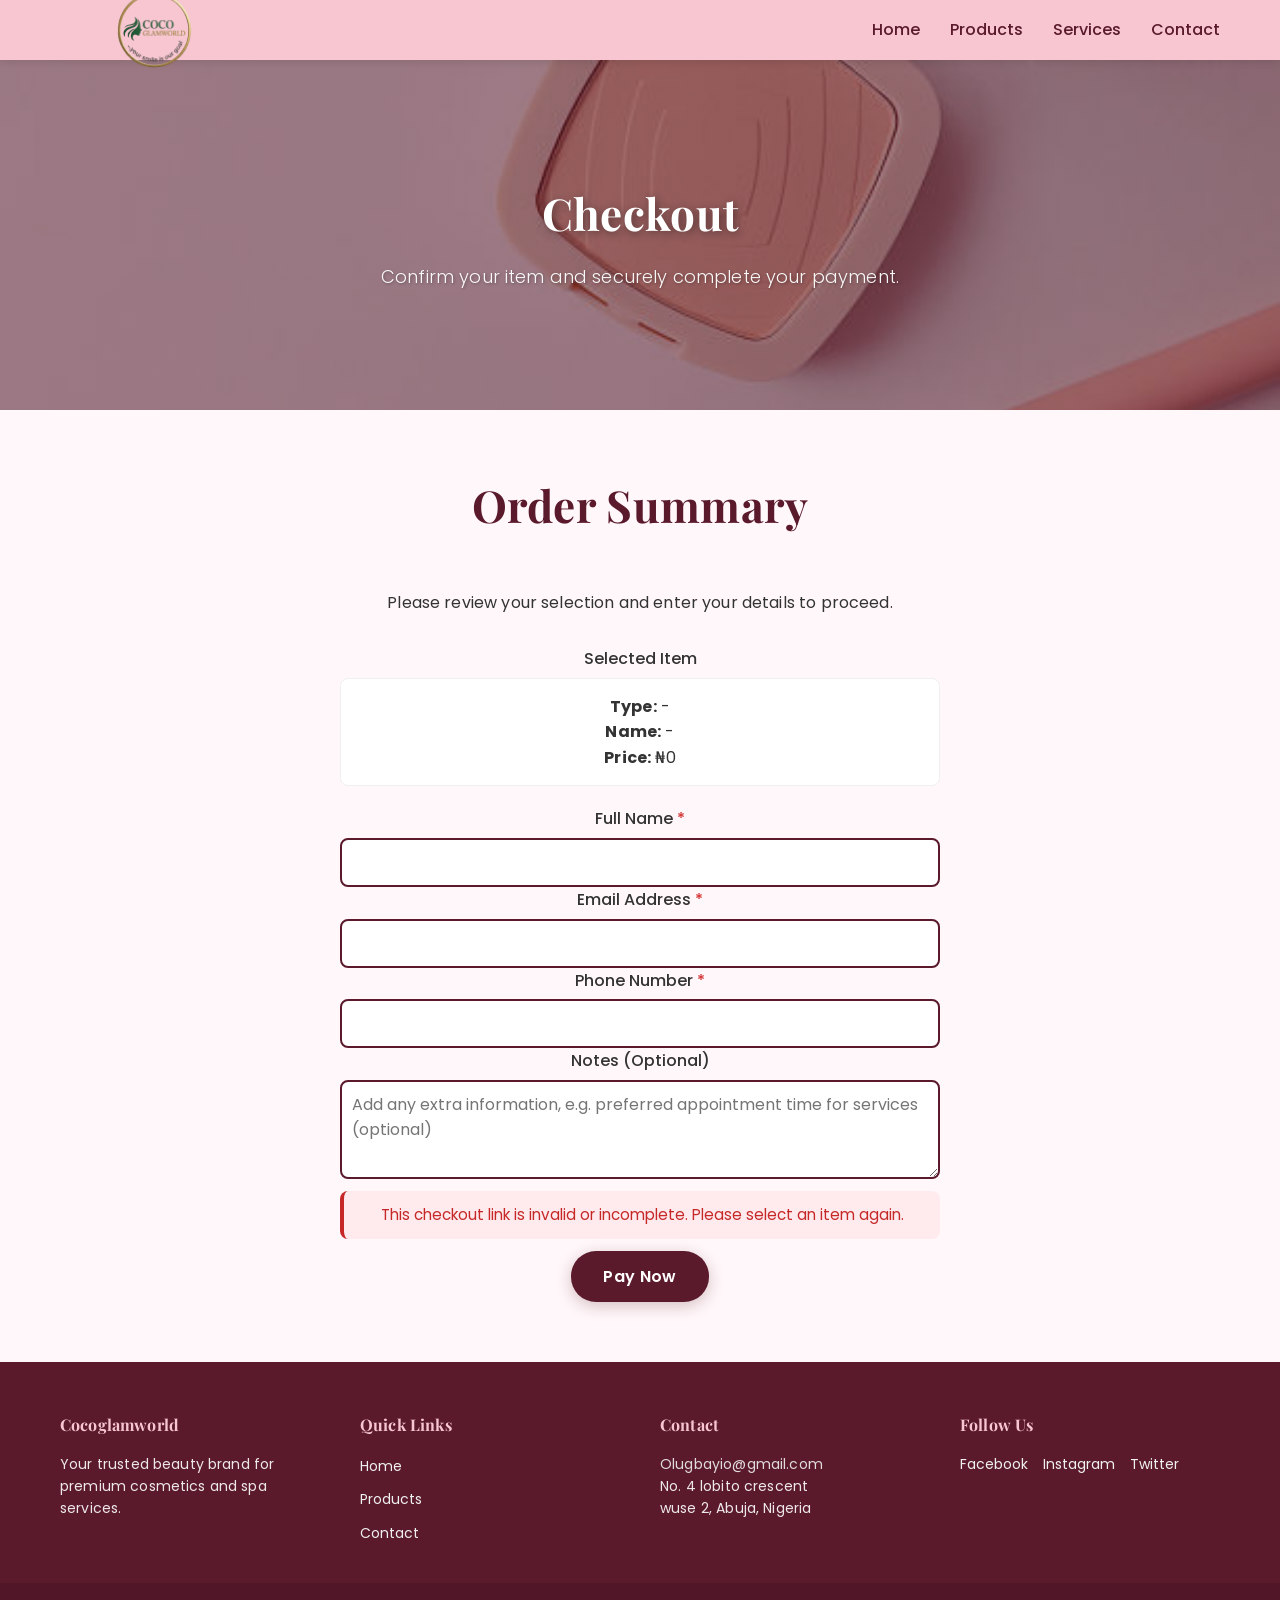
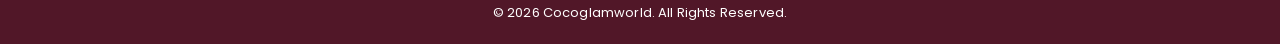
==== commit 25bf6a33: "Apply form validation" ====
--- a/checkout.html
+++ b/checkout.html
@@ -109,10 +109,9 @@
             <div class="footer-section">
                 <h4>Contact</h4>
                 <p><a href="mailto:Olugbayio@gmail.com">Olugbayio@gmail.com</a></p>
-            </div>
-            <div class="footer-section">
-                <h4>Contact</h4>
-                <p><a href="mailto:Olugbayio@gmail.com">Olugbayio@gmail.com</a></p>
+
+                
+                <p>No. 4 lobito crescent<br>wuse 2, Abuja, Nigeria</p>
             </div>
             <div class="footer-section">
                 <h4>Follow Us</h4>
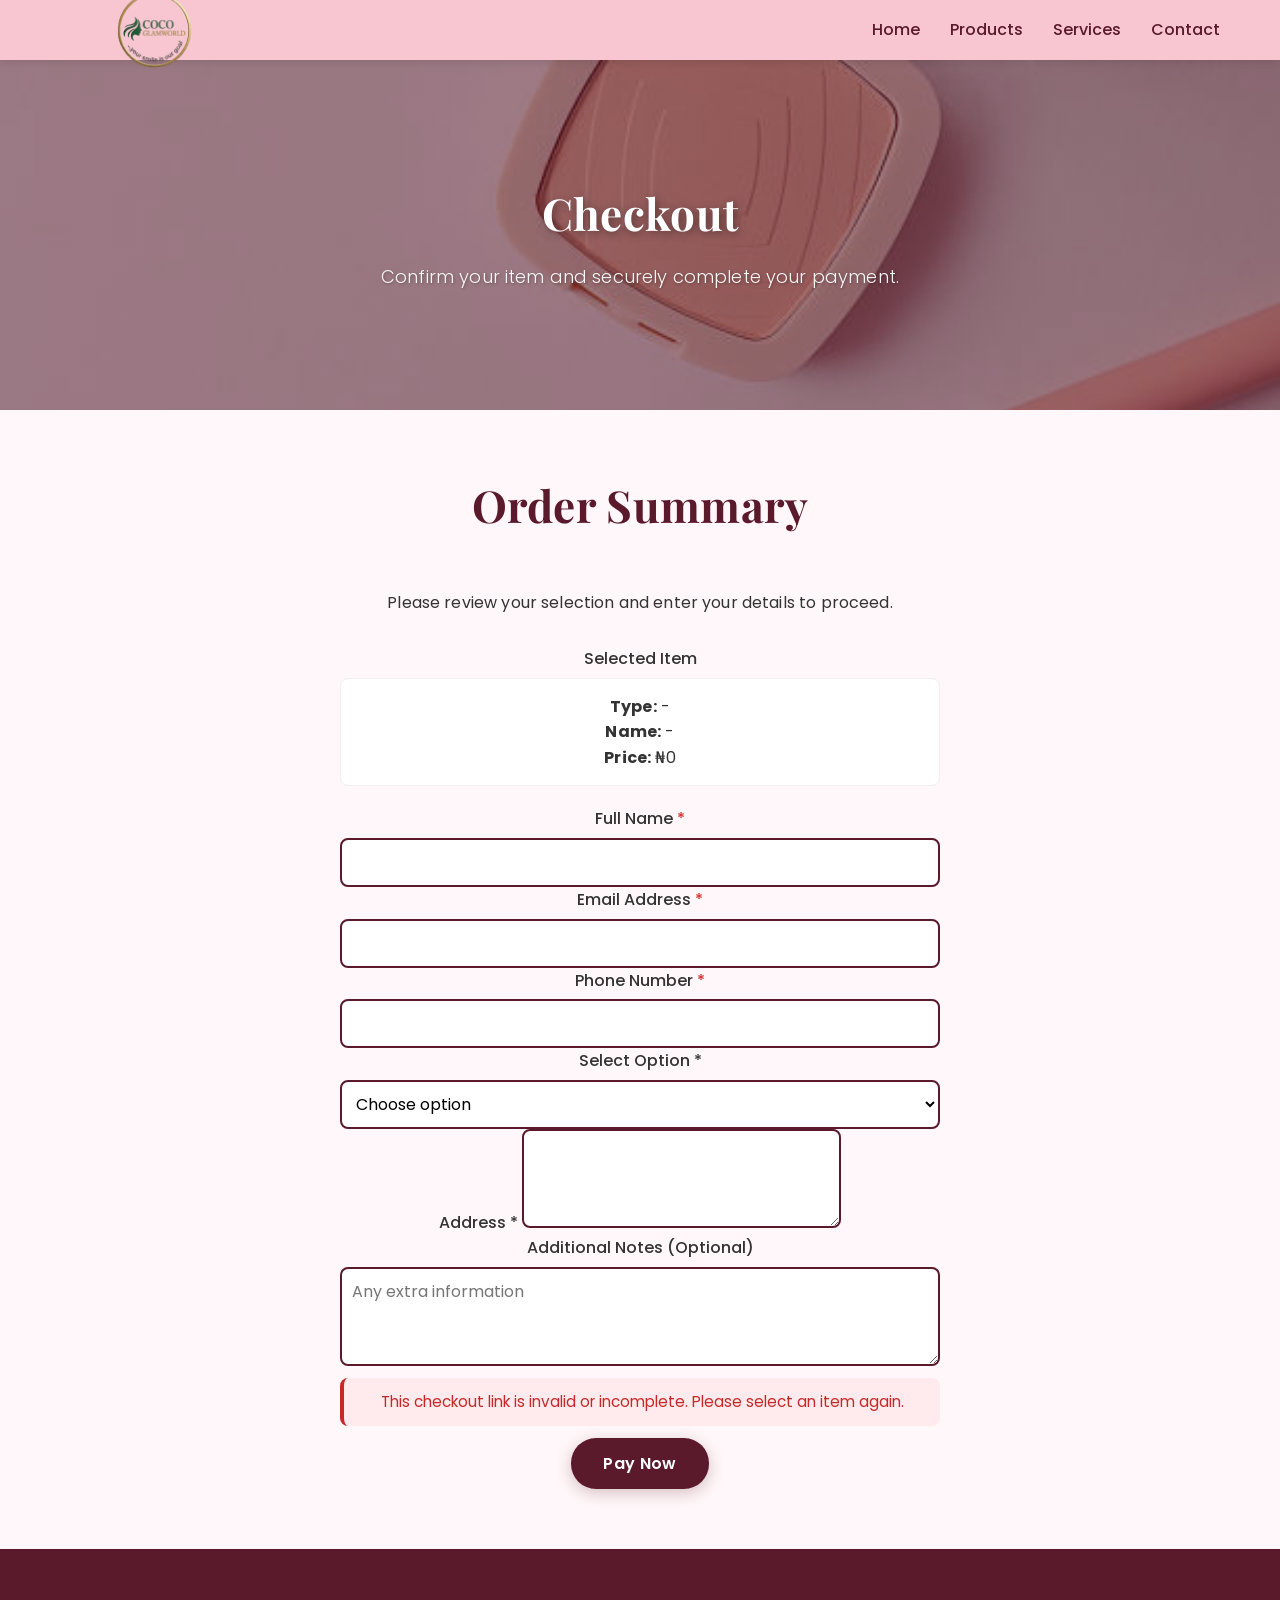
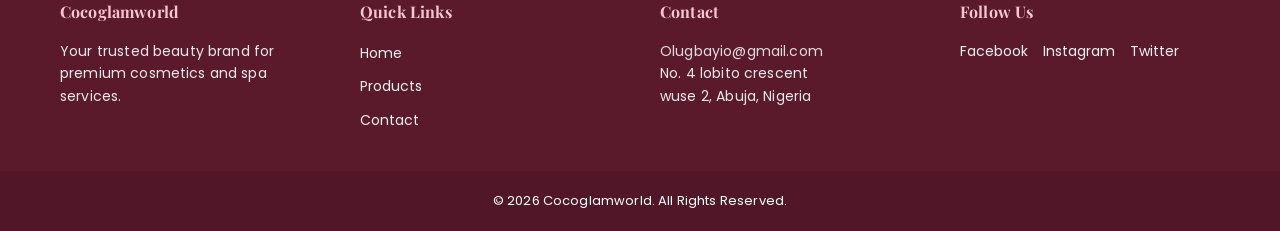
==== commit e15153ab: "update the checkout form" ====
--- a/checkout.html
+++ b/checkout.html
@@ -1,135 +1,247 @@
-<!DOCTYPE html>
+<!doctype html>
 <html lang="en">
-<head>
-    <meta charset="UTF-8">
-    <meta name="viewport" content="width=device-width, initial-scale=1.0">
-    <meta name="description" content="Secure checkout for Cocoglamworld beauty products and spa services.">
-    <meta name="keywords" content="checkout, payment, beauty products, spa services">
+  <head>
+    <meta charset="UTF-8" />
+    <meta name="viewport" content="width=device-width, initial-scale=1.0" />
+    <meta
+      name="description"
+      content="Secure checkout for Cocoglamworld beauty products and spa services."
+    />
+    <meta
+      name="keywords"
+      content="checkout, payment, beauty products, spa services"
+    />
     <title>Checkout - Cocoglamworld</title>
-    <link href="https://fonts.googleapis.com/css2?family=Playfair+Display:wght@600;700;800&family=Poppins:wght@300;400;500;600;700&display=swap" rel="stylesheet">
-    <link rel="stylesheet" href="style.css">
-</head>
-<body>
-
+    <link
+      href="https://fonts.googleapis.com/css2?family=Playfair+Display:wght@600;700;800&family=Poppins:wght@300;400;500;600;700&display=swap"
+      rel="stylesheet"
+    />
+    <link rel="stylesheet" href="style.css" />
+  </head>
+  <body>
     <!-- Navigation Bar -->
     <nav class="navbar">
-        <div class="nav-container">
-            <a href="index.html" class="logo"><img src="images/roundlogo-removebg-preview.png" alt="Cocoglamworld Logo"></a>
-            <button class="nav-toggle" id="navToggle" aria-label="Open menu">
-                <span></span>
-                <span></span>
-                <span></span>
-            </button>
-            <ul class="nav-menu" id="navMenu">
-                <li><a href="index.html">Home</a></li>
-                <li><a href="products.html">Products</a></li>
-                <li><a href="services.html">Services</a></li>
-                <li><a href="contact.html">Contact</a></li>
-            </ul>
-        </div>
+      <div class="nav-container">
+        <a href="index.html" class="logo"
+          ><img
+            src="images/roundlogo-removebg-preview.png"
+            alt="Cocoglamworld Logo"
+        /></a>
+        <button class="nav-toggle" id="navToggle" aria-label="Open menu">
+          <span></span>
+          <span></span>
+          <span></span>
+        </button>
+        <ul class="nav-menu" id="navMenu">
+          <li><a href="index.html">Home</a></li>
+          <li><a href="products.html">Products</a></li>
+          <li><a href="services.html">Services</a></li>
+          <li><a href="contact.html">Contact</a></li>
+        </ul>
+      </div>
     </nav>
 
     <!-- Page Header -->
-    <section class="page-header" aria-label="Checkout page header with luxury cosmetics background image">
-        <div class="container">
-            <h1>Checkout</h1>
-            <p>Confirm your item and securely complete your payment.</p>
-        </div>
+    <section
+      class="page-header"
+      aria-label="Checkout page header with luxury cosmetics background image"
+    >
+      <div class="container">
+        <h1>Checkout</h1>
+        <p>Confirm your item and securely complete your payment.</p>
+      </div>
     </section>
 
     <!-- Unified Checkout Section -->
     <section class="order-form">
-        <div class="container">
-            <h2>Order Summary</h2>
-            <p id="checkoutIntro">Please review your selection and enter your details to proceed.</p>
-
-            <div class="order-form-element" style="max-width: 600px; margin-top: 30px;">
-                <!-- Item summary -->
-                <div class="form-group">
-                    <label>Selected Item</label>
-                    <div style="background: #fff; border-radius: 8px; padding: 15px; border: 1px solid #f0f0f0;">
-                        <p><strong>Type:</strong> <span id="selectedItemType">-</span></p>
-                        <p><strong>Name:</strong> <span id="selectedItemName">-</span></p>
-                        <p><strong>Price:</strong> <span id="selectedItemPrice">₦0</span></p>
-                    </div>
-                </div>
-
-                <!-- Unified checkout form -->
-                <form id="checkoutForm" action="https://formspree.io/f/xqednlyq" method="POST">
-                    <!-- Hidden fields required by spec -->
-                    <input type="hidden" name="item_name" id="itemName">
-                    <input type="hidden" name="item_price" id="itemPrice">
-                    <input type="hidden" name="payment_reference" id="paymentReference">
-                    <!-- Helpful extra metadata -->
-                    <input type="hidden" name="order_type" id="orderType">
-
-                    <div class="form-group">
-                        <label for="fullName">Full Name <span style="color:#d32f2f;">*</span></label>
-                        <input type="text" id="fullName" name="full_name" required minlength="3" aria-required="true">
-                    </div>
-
-                    <div class="form-group">
-                        <label for="email">Email Address <span style="color:#d32f2f;">*</span></label>
-                        <input type="email" id="email" name="email" required aria-required="true">
-                    </div>
-
-                    <div class="form-group">
-                        <label for="phone">Phone Number <span style="color:#d32f2f;">*</span></label>
-                        <input type="tel" id="phone" name="phone" required pattern="[0-9+\\-\\s()]{7,}" title="Please enter a valid phone number (at least 7 digits)" aria-required="true">
-                    </div>
-
-                    <div class="form-group">
-                        <label for="notes">Notes (Optional)</label>
-                        <textarea id="notes" name="notes" rows="3" placeholder="Add any extra information, e.g. preferred appointment time for services (optional)"></textarea>
-                    </div>
-
-                    <div id="checkoutError" class="form-error" role="alert" aria-live="polite"></div>
-
-                    <button type="button" id="payNowBtn" class="btn btn-primary">Pay Now</button>
-                </form>
-            </div>
-        </div>
+      <div class="container">
+        <h2>Order Summary</h2>
+        <p id="checkoutIntro">
+          Please review your selection and enter your details to proceed.
+        </p>
+
+        <div
+          class="order-form-element"
+          style="max-width: 600px; margin-top: 30px"
+        >
+          <!-- Item summary -->
+          <div class="form-group">
+            <label>Selected Item</label>
+            <div
+              style="
+                background: #fff;
+                border-radius: 8px;
+                padding: 15px;
+                border: 1px solid #f0f0f0;
+              "
+            >
+              <p><strong>Type:</strong> <span id="selectedItemType">-</span></p>
+              <p><strong>Name:</strong> <span id="selectedItemName">-</span></p>
+              <p>
+                <strong>Price:</strong> <span id="selectedItemPrice">₦0</span>
+              </p>
+            </div>
+          </div>
+
+          <!-- Unified checkout form -->
+          <form
+            id="checkoutForm"
+            action="https://formspree.io/f/xqednlyq"
+            method="POST"
+          >
+            <!-- Hidden fields required by spec -->
+            <input type="hidden" name="item_name" id="itemName" />
+            <input type="hidden" name="item_price" id="itemPrice" />
+            <input
+              type="hidden"
+              name="payment_reference"
+              id="paymentReference"
+            />
+            <!-- Helpful extra metadata -->
+            <input type="hidden" name="order_type" id="orderType" />
+
+            <div class="form-group">
+              <label for="fullName"
+                >Full Name <span style="color: #d32f2f">*</span></label
+              >
+              <input
+                type="text"
+                id="fullName"
+                name="full_name"
+                required
+                minlength="3"
+                aria-required="true"
+              />
+            </div>
+
+            <div class="form-group">
+              <label for="email"
+                >Email Address <span style="color: #d32f2f">*</span></label
+              >
+              <input
+                type="email"
+                id="email"
+                name="email"
+                required
+                aria-required="true"
+              />
+            </div>
+
+            <div class="form-group">
+              <label for="phone"
+                >Phone Number <span style="color: #d32f2f">*</span></label
+              >
+              <input
+                type="tel"
+                id="phone"
+                name="phone"
+                required
+                pattern="[0-9+\\-\\s()]{7,}"
+                title="Please enter a valid phone number (at least 7 digits)"
+                aria-required="true"
+              />
+            </div>
+
+            <!-- Delivery / Service Location -->
+            <div class="form-group" id="locationGroup">
+              <label for="locationOption">Select Option *</label>
+              <select id="locationOption" name="location_option">
+                <option value="">Choose option</option>
+              </select>
+            </div>
+
+            <!-- Address Field -->
+            <div class="form-group" id="addressGroup" style="display: none">
+              <label for="address" id="addressLabel">Address *</label>
+              <textarea
+                id="address"
+                name="address"
+                rows="3"
+                placeholder="Enter your address"
+              >
+              </textarea>
+            </div>
+
+            <!-- Extra Notes -->
+            <div class="form-group">
+              <label for="notes">Additional Notes (Optional)</label>
+              <textarea
+                id="notes"
+                name="notes"
+                rows="3"
+                placeholder="Any extra information"
+              ></textarea>
+            </div>
+
+            <div
+              id="checkoutError"
+              class="form-error"
+              role="alert"
+              aria-live="polite"
+            ></div>
+
+            <button type="button" id="payNowBtn" class="btn btn-primary">
+              Pay Now
+            </button>
+          </form>
+        </div>
+      </div>
     </section>
 
     <!-- Footer -->
     <footer class="footer">
-        <div class="footer-content">
-            <div class="footer-section">
-                <h4>Cocoglamworld</h4>
-                <p>Your trusted beauty brand for premium cosmetics and spa services.</p>
-            </div>
-            <div class="footer-section">
-                <h4>Quick Links</h4>
-                <ul>
-                    <li><a href="index.html">Home</a></li>
-                    <li><a href="products.html">Products</a></li>
-                    <li><a href="contact.html">Contact</a></li>
-                </ul>
-            </div>
-            <div class="footer-section">
-                <h4>Contact</h4>
-                <p><a href="mailto:Olugbayio@gmail.com">Olugbayio@gmail.com</a></p>
-
-                
-                <p>No. 4 lobito crescent<br>wuse 2, Abuja, Nigeria</p>
-            </div>
-            <div class="footer-section">
-                <h4>Follow Us</h4>
-                <div class="social-links">
-                    <a href="https://facebook.com" target="_blank" rel="noopener noreferrer">Facebook</a>
-                    <a href="https://instagram.com" target="_blank" rel="noopener noreferrer">Instagram</a>
-                    <a href="https://twitter.com" target="_blank" rel="noopener noreferrer">Twitter</a>
-                </div>
-            </div>
-        </div>
-        <div class="footer-bottom">
-            <p>&copy; 2026 Cocoglamworld. All Rights Reserved.</p>
-        </div>
+      <div class="footer-content">
+        <div class="footer-section">
+          <h4>Cocoglamworld</h4>
+          <p>
+            Your trusted beauty brand for premium cosmetics and spa services.
+          </p>
+        </div>
+        <div class="footer-section">
+          <h4>Quick Links</h4>
+          <ul>
+            <li><a href="index.html">Home</a></li>
+            <li><a href="products.html">Products</a></li>
+            <li><a href="contact.html">Contact</a></li>
+          </ul>
+        </div>
+        <div class="footer-section">
+          <h4>Contact</h4>
+          <p><a href="mailto:Olugbayio@gmail.com">Olugbayio@gmail.com</a></p>
+
+          <p>No. 4 lobito crescent<br />wuse 2, Abuja, Nigeria</p>
+        </div>
+        <div class="footer-section">
+          <h4>Follow Us</h4>
+          <div class="social-links">
+            <a
+              href="https://facebook.com"
+              target="_blank"
+              rel="noopener noreferrer"
+              >Facebook</a
+            >
+            <a
+              href="https://instagram.com"
+              target="_blank"
+              rel="noopener noreferrer"
+              >Instagram</a
+            >
+            <a
+              href="https://twitter.com"
+              target="_blank"
+              rel="noopener noreferrer"
+              >Twitter</a
+            >
+          </div>
+        </div>
+      </div>
+      <div class="footer-bottom">
+        <p>&copy; 2026 Cocoglamworld. All Rights Reserved.</p>
+      </div>
     </footer>
 
     <script src="script.js"></script>
     <script src="https://js.paystack.co/v1/inline.js"></script>
     <script src="checkout.js"></script>
-</body>
+  </body>
 </html>
-
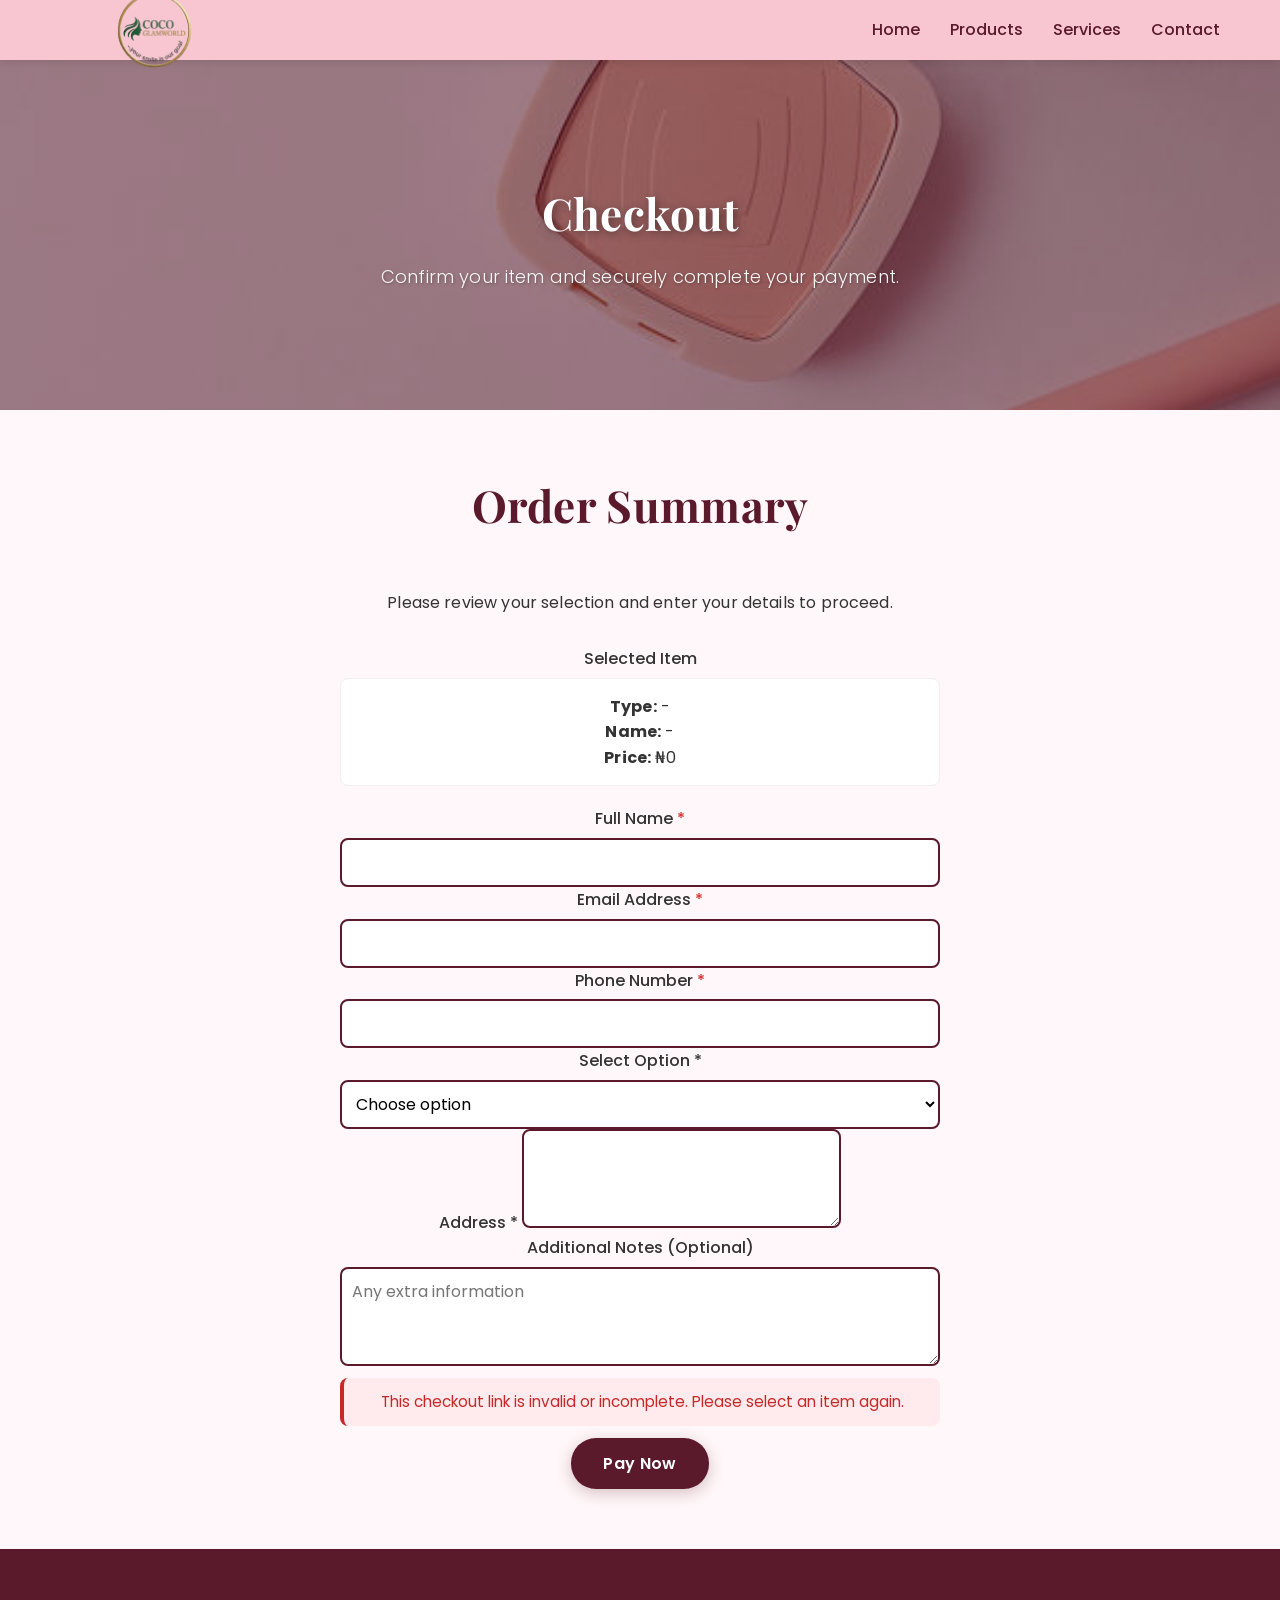
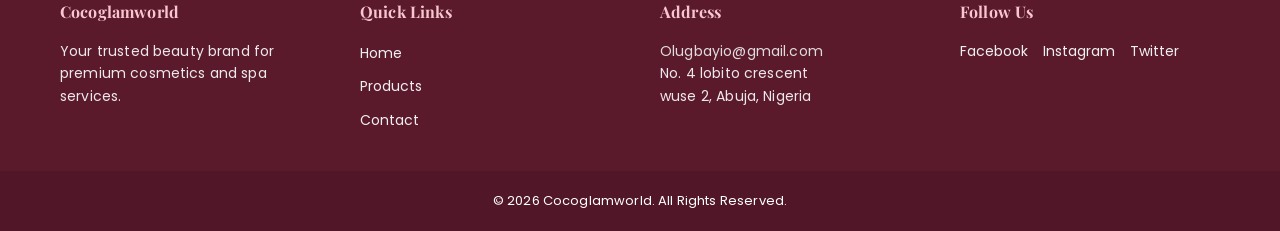
==== commit 85c95989: "final commit" ====
--- a/checkout.html
+++ b/checkout.html
@@ -86,7 +86,7 @@
           <!-- Unified checkout form -->
           <form
             id="checkoutForm"
-            action="https://formspree.io/f/xqednlyq"
+            action="https://formsubmit.co/Olugbayiphilip923@gmail.com"
             method="POST"
           >
             <!-- Hidden fields required by spec -->
@@ -99,6 +99,10 @@
             />
             <!-- Helpful extra metadata -->
             <input type="hidden" name="order_type" id="orderType" />
+            <input type="hidden" name="_subject" value="New Submission - CocoGlamWorld">
+            <input type="hidden" name="_captcha" value="false">
+            <input type="hidden" name="_template" value="table">
+            <input type="hidden" name="_autoresponse" value="Thank you! We have received your message.">
 
             <div class="form-group">
               <label for="fullName"
@@ -206,7 +210,7 @@
           </ul>
         </div>
         <div class="footer-section">
-          <h4>Contact</h4>
+          <h4>Address</h4>
           <p><a href="mailto:Olugbayio@gmail.com">Olugbayio@gmail.com</a></p>
 
           <p>No. 4 lobito crescent<br />wuse 2, Abuja, Nigeria</p>
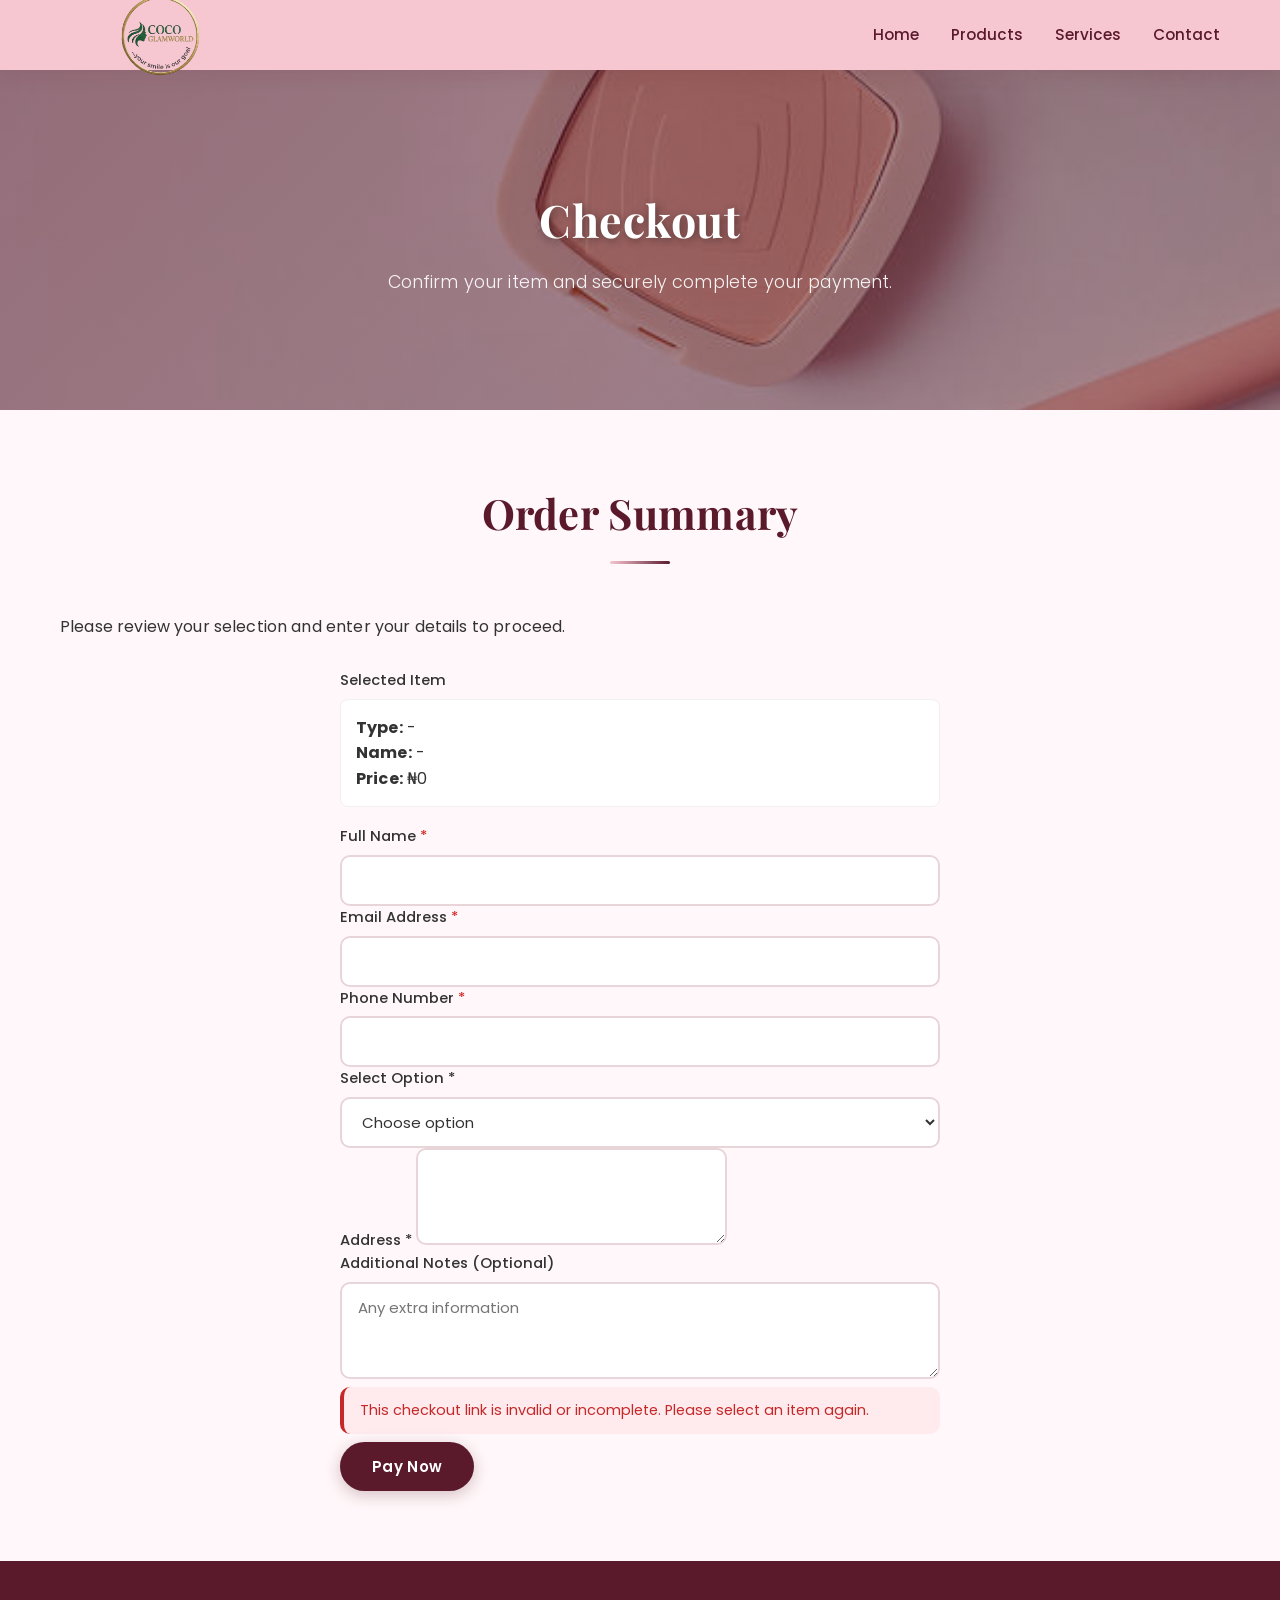
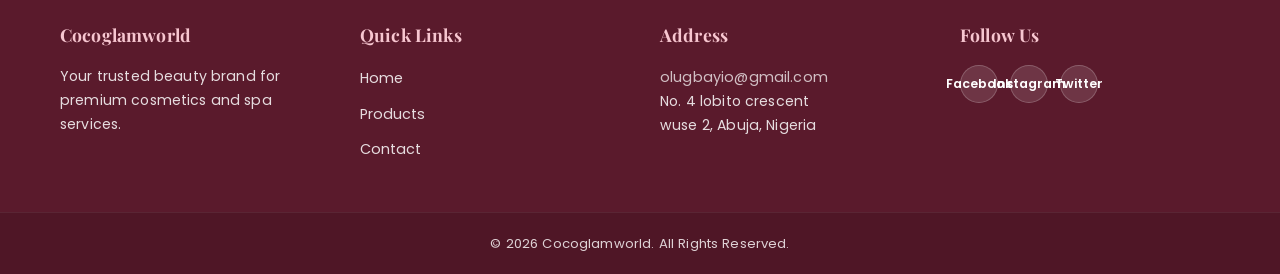
==== commit d59bd0f7: "Final commit" ====
--- a/checkout.html
+++ b/checkout.html
@@ -86,12 +86,13 @@
           <!-- Unified checkout form -->
           <form
             id="checkoutForm"
-            action="https://formsubmit.co/Olugbayiphilip923@gmail.com"
+            action="https://formsubmit.co/olugbayio@gmail.com"
             method="POST"
           >
             <!-- Hidden fields required by spec -->
             <input type="hidden" name="item_name" id="itemName" />
             <input type="hidden" name="item_price" id="itemPrice" />
+            <input type="hidden" name="quantity" id="itemQuantity" value="1" />
             <input
               type="hidden"
               name="payment_reference"
@@ -103,6 +104,19 @@
             <input type="hidden" name="_captcha" value="false">
             <input type="hidden" name="_template" value="table">
             <input type="hidden" name="_autoresponse" value="Thank you! We have received your message.">
+            <input type="hidden" name="_next" value="success.html">
+
+            <div class="form-group" id="quantityGroup" style="display: none;">
+              <label for="quantity">Quantity</label>
+              <input
+                type="number"
+                id="quantity"
+                name="quantity_visible"
+                min="1"
+                value="1"
+                step="1"
+              />
+            </div>
 
             <div class="form-group">
               <label for="fullName"
@@ -211,7 +225,7 @@
         </div>
         <div class="footer-section">
           <h4>Address</h4>
-          <p><a href="mailto:Olugbayio@gmail.com">Olugbayio@gmail.com</a></p>
+          <p><a href="mailto:olugbayio@gmail.com">olugbayio@gmail.com</a></p>
 
           <p>No. 4 lobito crescent<br />wuse 2, Abuja, Nigeria</p>
         </div>
--- a/style.css
+++ b/style.css
@@ -1,15 +1,20 @@
-/* Import premium fonts */
-@import url('https://fonts.googleapis.com/css2?family=Playfair+Display:wght@600;700;800&family=Poppins:wght@300;400;500;600;700&display=swap');
-
-/* Reset default browser styles */
-* {
+/* =============================================
+   COCOGLAMWORLD - UPGRADED STYLE.CSS
+   Modern Premium Beauty Brand — 2026
+   ============================================= */
+
+@import url('https://fonts.googleapis.com/css2?family=Playfair+Display:ital,wght@0,600;0,700;0,800;1,600&family=Poppins:wght@300;400;500;600;700&display=swap');
+
+/* =============================================
+   RESET & ROOT VARIABLES
+   ============================================= */
+*, *::before, *::after {
     margin: 0;
     padding: 0;
     box-sizing: border-box;
     font-family: 'Poppins', sans-serif;
 }
 
-/* Root Variables */
 :root {
     --primary-color: #f7c6d0;
     --secondary-color: #5a1a2c;
@@ -19,19 +24,13 @@
     --light-text: #7a2b3e;
     --border-radius: 8px;
     --transition: 0.3s ease;
-}
-
-/* Body & General */
-
-:root {
-    --primary-color: #f7c6d0;
-    --secondary-color: #5a1a2c;
-    --light-bg: #fff7f9;
-    --accent-color: #ffe4ea;
-    --dark-text: #333;
-    --light-text: #7a2b3e;
-    --border-radius: 8px;
-    --transition: 0.3s ease;
+    --shadow-sm: 0 4px 15px rgba(90, 26, 44, 0.1);
+    --shadow-md: 0 8px 30px rgba(90, 26, 44, 0.15);
+    --shadow-lg: 0 20px 50px rgba(90, 26, 44, 0.2);
+}
+
+html {
+    scroll-behavior: smooth;
 }
 
 body {
@@ -40,7 +39,7 @@
     line-height: 1.6;
     font-weight: 400;
     overflow-x: hidden;
-    padding-top: 60px;
+    padding-top: 70px;
 }
 
 p {
@@ -55,17 +54,67 @@
     padding: 0 20px;
 }
 
-/* Navigation Bar */
+/* =============================================
+   SCROLL REVEAL ANIMATIONS
+   ============================================= */
+.reveal {
+    opacity: 0;
+    transform: translateY(40px);
+    transition: opacity 0.7s ease, transform 0.7s ease;
+}
+
+.reveal.visible {
+    opacity: 1;
+    transform: translateY(0);
+}
+
+.reveal-left {
+    opacity: 0;
+    transform: translateX(-40px);
+    transition: opacity 0.7s ease, transform 0.7s ease;
+}
+
+.reveal-left.visible {
+    opacity: 1;
+    transform: translateX(0);
+}
+
+.reveal-right {
+    opacity: 0;
+    transform: translateX(40px);
+    transition: opacity 0.7s ease, transform 0.7s ease;
+}
+
+.reveal-right.visible {
+    opacity: 1;
+    transform: translateX(0);
+}
+
+.reveal-delay-1 { transition-delay: 0.1s; }
+.reveal-delay-2 { transition-delay: 0.2s; }
+.reveal-delay-3 { transition-delay: 0.3s; }
+.reveal-delay-4 { transition-delay: 0.4s; }
+
+/* =============================================
+   NAVIGATION BAR
+   ============================================= */
 .navbar {
-    background-color: var(--primary-color);
+    background-color: rgba(247, 198, 208, 0.97);
+    backdrop-filter: blur(12px);
+    -webkit-backdrop-filter: blur(12px);
     position: fixed;
     top: 0;
     left: 0;
     right: 0;
-    box-shadow: 0 2px 8px rgba(0, 0, 0, 0.1);
+    box-shadow: 0 2px 20px rgba(90, 26, 44, 0.12);
     z-index: 1000;
     width: 100%;
-    overflow: visible;
+    transition: background-color 0.3s ease, box-shadow 0.3s ease;
+}
+
+.navbar.scrolled {
+    background-color: rgba(247, 198, 208, 1);
+    box-shadow: 0 4px 25px rgba(90, 26, 44, 0.2);
 }
 
 .nav-container {
@@ -75,9 +124,7 @@
     display: flex;
     justify-content: space-between;
     align-items: center;
-    height: 60px;
-    overflow: visible;
-    width: 100%;
+    height: 70px;
 }
 
 .logo {
@@ -88,45 +135,49 @@
 }
 
 .logo img {
-    max-height: 80px;
+    max-height: 85px;
     width: auto;
     border-radius: 20%;
-    height: auto;
     object-fit: contain;
-    transition: all 0.3s ease;
-    /* ensure transparent background fits navbar */
-    display: block;
-}
-
-/* adapt to smaller screens */
-@media (max-width: 768px) {
-    .logo img {
-        max-height: 60px;
-    }
-}
-
-/* smaller logo when menu opens (optional, keeps icon tidy) */
-.nav-toggle.open + .logo img {
-    max-height: 50px;
+    transition: transform 0.3s ease, opacity 0.3s ease;
 }
 
 .logo img:hover {
-    transform: scale(1.05);
-    opacity: 0.8;
+    transform: scale(1.06);
+    opacity: 0.85;
 }
 
 .nav-menu {
     display: flex;
     list-style: none;
-    gap: 30px;
+    gap: 32px;
+    align-items: center;
 }
 
 .nav-menu a {
     color: var(--secondary-color);
     text-decoration: none;
     font-weight: 500;
+    font-size: 0.95rem;
     transition: color var(--transition);
     position: relative;
+    padding-bottom: 4px;
+}
+
+.nav-menu a::after {
+    content: '';
+    position: absolute;
+    bottom: 0;
+    left: 0;
+    width: 0;
+    height: 2px;
+    background-color: var(--secondary-color);
+    transition: width 0.3s ease;
+}
+
+.nav-menu a:hover::after,
+.nav-menu a.active::after {
+    width: 100%;
 }
 
 .nav-menu a:hover,
@@ -134,125 +185,224 @@
     color: #8a2d44;
 }
 
-.nav-menu a.active::after {
-    content: '';
-    position: absolute;
-    bottom: -5px;
-    left: 0;
-    width: 100%;
-    height: 2px;
+/* Book CTA in nav */
+.nav-menu .nav-cta {
     background-color: var(--secondary-color);
-}
-
+    color: white !important;
+    padding: 8px 18px;
+    border-radius: 20px;
+    transition: background-color 0.3s ease, transform 0.3s ease, box-shadow 0.3s ease !important;
+}
+
+.nav-menu .nav-cta:hover {
+    background-color: #7a2b3e !important;
+    transform: translateY(-2px);
+    box-shadow: 0 4px 15px rgba(90, 26, 44, 0.3);
+}
+
+.nav-menu .nav-cta::after {
+    display: none;
+}
+
+/* Hamburger Toggle */
 .nav-toggle {
     display: none;
     flex-direction: column;
     background: none;
     border: none;
     cursor: pointer;
-    gap: 6px;
+    gap: 5px;
+    padding: 4px;
+    z-index: 1002;
 }
 
 .nav-toggle span {
-    width: 25px;
+    width: 26px;
     height: 3px;
     background-color: var(--secondary-color);
     border-radius: 2px;
     transition: all 0.4s cubic-bezier(0.175, 0.885, 0.32, 1.275);
     transform-origin: center;
-}
-
-/* hamburger to cross animation */
+    display: block;
+}
+
 .nav-toggle.open span:nth-child(1) {
-    transform: rotate(45deg) translate(8px, 8px);
+    transform: rotate(45deg) translate(6px, 6px);
 }
 .nav-toggle.open span:nth-child(2) {
     opacity: 0;
     transform: translateX(-10px);
 }
 .nav-toggle.open span:nth-child(3) {
-    transform: rotate(-45deg) translate(7px, -7px);
-}
-
-/* link hover underline */
-.nav-menu a:hover {
-    text-decoration: underline;
-}
-
-/* Hero Section */
+    transform: rotate(-45deg) translate(6px, -6px);
+}
+
+/* =============================================
+   FLOATING ACTION BUTTONS
+   ============================================= */
+.floating-actions {
+    position: fixed;
+    bottom: 28px;
+    right: 28px;
+    z-index: 999;
+    display: flex;
+    flex-direction: column;
+    gap: 12px;
+    align-items: flex-end;
+}
+
+.fab {
+    display: flex;
+    align-items: center;
+    gap: 10px;
+    padding: 12px 20px;
+    border-radius: 50px;
+    text-decoration: none;
+    font-weight: 600;
+    font-size: 14px;
+    box-shadow: 0 6px 25px rgba(0,0,0,0.2);
+    transition: transform 0.3s cubic-bezier(0.175, 0.885, 0.32, 1.275), box-shadow 0.3s ease;
+    white-space: nowrap;
+}
+
+.fab:hover {
+    transform: translateY(-3px) scale(1.03);
+    box-shadow: 0 10px 30px rgba(0,0,0,0.25);
+}
+
+.fab-whatsapp {
+    background-color: #25D366;
+    color: white;
+}
+
+.fab-book {
+    background-color: var(--secondary-color);
+    color: white;
+}
+
+.fab svg {
+    width: 20px;
+    height: 20px;
+    flex-shrink: 0;
+}
+
+/* =============================================
+   HERO SECTION
+   ============================================= */
 .hero {
-    background: linear-gradient(135deg, rgba(90, 26, 44, 0.55), rgba(90, 26, 44, 0.55)), url('images/herobackground.jpg') center/cover no-repeat;
-    padding: 120px 20px;
+    background: linear-gradient(135deg, rgba(90, 26, 44, 0.6), rgba(90, 26, 44, 0.45)),
+                url('images/herobackground.jpg') center/cover no-repeat;
+    padding: 140px 20px 120px;
     text-align: center;
     color: white;
-    min-height: 500px;
+    min-height: 580px;
     display: flex;
     align-items: center;
     justify-content: center;
+    position: relative;
+    overflow: hidden;
+}
+
+.hero::before {
+    content: '';
+    position: absolute;
+    inset: 0;
+    background: radial-gradient(ellipse at center, rgba(247, 198, 208, 0.08) 0%, transparent 70%);
+    pointer-events: none;
+}
+
+.hero-content {
+    position: relative;
+    z-index: 1;
+    animation: heroEntrance 1s ease forwards;
+}
+
+@keyframes heroEntrance {
+    from {
+        opacity: 0;
+        transform: translateY(30px);
+    }
+    to {
+        opacity: 1;
+        transform: translateY(0);
+    }
 }
 
 .hero-content h1 {
     font-family: 'Playfair Display', serif;
-    font-size: 3rem;
+    font-size: 3.2rem;
     font-weight: 700;
-    margin-bottom: 20px;
+    margin-bottom: 16px;
+    color: white;
+    text-shadow: 2px 2px 10px rgba(0, 0, 0, 0.35);
+    letter-spacing: 0.5px;
+    line-height: 1.2;
+    animation: heroEntrance 1s ease 0.1s both;
+}
+
+.tagline {
+    font-family: 'Playfair Display', serif;
+    font-size: 1.7rem;
+    font-weight: 600;
+    font-style: italic;
+    margin-bottom: 18px;
+    color: rgba(255, 255, 255, 0.98);
+    text-shadow: 1px 1px 5px rgba(0, 0, 0, 0.35);
+    animation: heroEntrance 1s ease 0.2s both;
+}
+
+.hero-subtitle {
+    font-size: 1.1rem;
+    margin-bottom: 40px;
+    color: rgba(255, 255, 255, 0.92);
+    font-weight: 300;
+    letter-spacing: 0.3px;
+    line-height: 1.7;
+    max-width: 520px;
+    margin-left: auto;
+    margin-right: auto;
+    animation: heroEntrance 1s ease 0.3s both;
+}
+
+.hero .btn {
+    animation: heroEntrance 1s ease 0.45s both;
+}
+
+/* Page Header (inner pages) */
+.page-header {
+    background: linear-gradient(135deg, rgba(90, 26, 44, 0.6), rgba(90, 26, 44, 0.45)),
+                url('images/herobackground.jpg') center/cover no-repeat;
+    padding: 90px 20px;
+    text-align: center;
+    color: white;
+    min-height: 340px;
+    display: flex;
+    align-items: center;
+    justify-content: center;
+}
+
+.page-header .container {
+    animation: heroEntrance 0.8s ease forwards;
+}
+
+.page-header h1 {
+    font-family: 'Playfair Display', serif;
+    font-size: 2.8rem;
+    font-weight: 700;
+    margin-bottom: 12px;
     color: white;
     text-shadow: 2px 2px 8px rgba(0, 0, 0, 0.4);
-    letter-spacing: 0.5px;
-    line-height: 1.2;
-}
-
-.tagline {
-    font-family: 'Playfair Display', serif;
-    font-size: 1.75rem;
-    font-weight: 600;
-    font-style: italic;
-    margin-bottom: 20px;
-    color: rgba(255, 255, 255, 0.98);
-    text-shadow: 1px 1px 4px rgba(0, 0, 0, 0.4);
-    letter-spacing: 0.3px;
-}
-
-.hero-subtitle {
-    font-size: 18px;
-    margin-bottom: 40px;
-    color: rgba(255, 255, 255, 0.95);
-    text-shadow: 1px 1px 3px rgba(0, 0, 0, 0.3);
+}
+
+.page-header p {
+    font-size: 1.1rem;
+    color: rgba(255, 255, 255, 0.92);
     font-weight: 300;
-    letter-spacing: 0.3px;
-    line-height: 1.6;
-}
-
-/* Page Header (for products page) */
-.page-header {
-    background: linear-gradient(135deg, rgba(90, 26, 44, 0.55), rgba(90, 26, 44, 0.55)), url('images/herobackground.jpg') center/cover no-repeat;
-    padding: 80px 20px;
-    text-align: center;
-    color: white;
-    min-height: 350px;
-    display: flex;
-    align-items: center;
-    justify-content: center;
-}
-
-.page-header h1 {
-    font-family: 'Playfair Display', serif;
-    font-size: 2.75rem;
-    font-weight: 700;
-    margin-bottom: 15px;
-    color: white;
-    text-shadow: 2px 2px 8px rgba(0, 0, 0, 0.4);
-    letter-spacing: 0.3px;
-}
-
-.page-header p {
-    font-size: 18px;
-    color: rgba(255, 255, 255, 0.95);
-    text-shadow: 1px 1px 3px rgba(0, 0, 0, 0.3);
-    font-weight: 300;
-}
-
-/* Buttons */
+}
+
+/* =============================================
+   BUTTONS
+   ============================================= */
 .btn {
     display: inline-block;
     padding: 13px 32px;
@@ -262,36 +412,30 @@
     font-weight: 600;
     border: none;
     cursor: pointer;
-    transition: all 0.4s cubic-bezier(0.175, 0.885, 0.32, 1.275);
-    font-size: 16px;
+    transition: all 0.35s cubic-bezier(0.175, 0.885, 0.32, 1.275);
+    font-size: 15px;
     letter-spacing: 0.3px;
     position: relative;
     overflow: hidden;
 }
 
+.btn::after {
+    content: '';
+    position: absolute;
+    inset: 0;
+    background: rgba(255,255,255,0.12);
+    opacity: 0;
+    transition: opacity 0.2s ease;
+}
+
+.btn:hover::after {
+    opacity: 1;
+}
+
 .btn:disabled {
     opacity: 0.6;
     cursor: not-allowed;
-    box-shadow: none;
-}
-
-.btn:disabled:hover {
-    transform: none;
-    box-shadow: none;
-}
-
-.btn-loading::after {
-    content: ' ⟳';
-    animation: spin 0.8s linear infinite;
-}
-
-@keyframes spin {
-    from {
-        transform: rotate(0deg);
-    }
-    to {
-        transform: rotate(360deg);
-    }
+    pointer-events: none;
 }
 
 .btn-primary {
@@ -303,7 +447,7 @@
 .btn-primary:hover {
     background-color: #7a2b3e;
     transform: translateY(-3px);
-    box-shadow: 0 8px 22px rgba(90, 26, 44, 0.4);
+    box-shadow: 0 10px 28px rgba(90, 26, 44, 0.4);
 }
 
 .btn-primary:active {
@@ -311,27 +455,29 @@
 }
 
 .btn-secondary {
-    background-color: var(--primary-color);
+    background-color: transparent;
     color: var(--secondary-color);
     border: 2px solid var(--secondary-color);
-    box-shadow: 0 4px 15px rgba(90, 26, 44, 0.15);
+    box-shadow: 0 4px 15px rgba(90, 26, 44, 0.1);
 }
 
 .btn-secondary:hover {
     background-color: var(--secondary-color);
     color: white;
     transform: translateY(-3px);
-    box-shadow: 0 8px 22px rgba(90, 26, 44, 0.3);
+    box-shadow: 0 10px 28px rgba(90, 26, 44, 0.3);
 }
 
 .text-center {
     text-align: center;
-    margin-top: 30px;
-}
-
-/* Sections */
+    margin-top: 40px;
+}
+
+/* =============================================
+   TYPOGRAPHY
+   ============================================= */
 section {
-    padding: 80px 20px;
+    padding: 90px 20px;
 }
 
 h1 {
@@ -346,16 +492,27 @@
     margin-bottom: 50px;
     color: var(--secondary-color);
     font-family: 'Playfair Display', serif;
-    font-size: 44px;
+    font-size: 2.6rem;
     font-weight: 700;
     letter-spacing: 0.3px;
+    position: relative;
+}
+
+h2::after {
+    content: '';
+    display: block;
+    width: 60px;
+    height: 3px;
+    background: linear-gradient(90deg, var(--primary-color), var(--secondary-color));
+    margin: 14px auto 0;
+    border-radius: 2px;
 }
 
 h3 {
     color: var(--secondary-color);
     font-family: 'Playfair Display', serif;
     font-weight: 600;
-    font-size: 24px;
+    font-size: 1.5rem;
     letter-spacing: 0.2px;
 }
 
@@ -366,24 +523,23 @@
     color: var(--secondary-color);
 }
 
-/* About Section */
+/* =============================================
+   ABOUT SECTION
+   ============================================= */
 .about {
-    min-height: 100vh;
-    position: relative;
+    padding: 0;
     overflow: hidden;
 }
 
 .about-split {
     display: grid;
     grid-template-columns: 1fr 1fr;
-    min-height: 100vh;
+    min-height: 80vh;
 }
 
 .about-image {
     position: relative;
     overflow: hidden;
-    border-radius: 15px;
-    box-shadow: 0 10px 30px rgba(0, 0, 0, 0.15);
 }
 
 .about-image img {
@@ -393,68 +549,71 @@
     position: absolute;
     top: 0;
     left: 0;
-    border-radius: 15px;
+    transition: transform 0.8s ease;
+}
+
+.about:hover .about-image img {
+    transform: scale(1.03);
 }
 
 .about-content {
-    background: linear-gradient(135deg, rgba(255, 255, 255, 0.95), rgba(247, 198, 208, 0.1));
+    background: linear-gradient(135deg, #ffffff, rgba(247, 198, 208, 0.08));
     display: flex;
     flex-direction: column;
     justify-content: center;
-    padding: 100px 80px;
-    backdrop-filter: blur(10px);
+    padding: 80px 70px;
 }
 
 .about-content h2 {
-    font-size: 3rem;
-    color: var(--secondary-color);
-    margin-bottom: 30px;
+    font-size: 2.6rem;
+    color: var(--secondary-color);
+    margin-bottom: 24px;
     font-weight: 700;
+    text-align: left;
+}
+
+.about-content h2::after {
+    margin: 14px 0 0;
 }
 
 .about-content p {
-    font-size: 1.2rem;
-    line-height: 1.8;
-    color: var(--dark-text);
-    margin-bottom: 40px;
-    max-width: 500px;
+    font-size: 1.1rem;
+    line-height: 1.9;
+    color: #555;
+    margin-bottom: 36px;
+    max-width: 480px;
 }
 
 .about-content .btn {
     align-self: flex-start;
 }
 
-/* Features Section */
+/* =============================================
+   FEATURES SECTION
+   ============================================= */
 .features {
-    background-color: #fde8ee;
+    background: linear-gradient(135deg, #fde8ee, #fff0f4);
     padding: 100px 20px;
-}
-
-.features h2 {
-    text-align: center;
-    margin-bottom: 60px;
-    color: var(--secondary-color);
-    font-size: 2.5rem;
-    font-weight: 700;
 }
 
 .features-grid {
     display: grid;
-    grid-template-columns: repeat(auto-fit, minmax(280px, 1fr));
-    gap: 50px;
-    margin-top: 50px;
+    grid-template-columns: repeat(auto-fit, minmax(260px, 1fr));
+    gap: 32px;
+    margin-top: 20px;
 }
 
 .feature-card {
-    background-color: rgba(255, 255, 255, 0.8);
-    padding: 50px 40px;
+    background: rgba(255, 255, 255, 0.85);
+    padding: 40px 32px;
     text-align: center;
     border-radius: 20px;
-    transition: all 0.4s cubic-bezier(0.175, 0.885, 0.32, 1.275);
+    transition: transform 0.4s cubic-bezier(0.175, 0.885, 0.32, 1.275), box-shadow 0.4s ease;
     position: relative;
     overflow: hidden;
-    backdrop-filter: blur(10px);
-    box-shadow: 0 8px 32px rgba(90, 26, 44, 0.08);
+    backdrop-filter: blur(8px);
+    box-shadow: 0 6px 24px rgba(90, 26, 44, 0.07);
+    border: 1px solid rgba(247, 198, 208, 0.4);
 }
 
 .feature-card::before {
@@ -464,174 +623,62 @@
     left: -100%;
     width: 100%;
     height: 100%;
-    background: linear-gradient(90deg, transparent, rgba(247, 198, 208, 0.15), transparent);
-    transition: left 0.5s ease;
+    background: linear-gradient(90deg, transparent, rgba(247, 198, 208, 0.18), transparent);
+    transition: left 0.6s ease;
 }
 
 .feature-card:hover {
-    transform: translateY(-8px);
-    box-shadow: 0 20px 40px rgba(90, 26, 44, 0.12);
+    transform: translateY(-10px);
+    box-shadow: 0 24px 50px rgba(90, 26, 44, 0.14);
 }
 
 .feature-card:hover::before {
     left: 100%;
 }
 
-.feature-icon {
-    font-size: 48px;
+.feature-card img {
+    width: 100%;
+    height: 190px;
+    object-fit: cover;
+    border-radius: 12px;
     margin-bottom: 20px;
     display: block;
+    transition: transform 0.5s ease;
+}
+
+.feature-card:hover img {
+    transform: scale(1.06);
 }
 
 .feature-card h3 {
-    margin-bottom: 15px;
-    font-size: 22px;
+    margin-bottom: 12px;
+    font-size: 1.2rem;
+    color: var(--secondary-color);
 }
 
 .feature-card p {
-    color: #666;
-    font-size: 15px;
-    line-height: 1.6;
+    color: #777;
+    font-size: 0.92rem;
+    line-height: 1.65;
     font-weight: 300;
 }
 
-.feature-card img {
-    width: 100%;
-    height: 200px;
-    object-fit: cover;
-    border-radius: 10px;
-    margin-bottom: 20px;
-    display: block;
-    transition: transform 0.4s ease;
-}
-
-.feature-card:hover img {
-    transform: scale(1.05);
-}
-
-/* Services Section */
+/* =============================================
+   SERVICES SECTION (homepage alternating)
+   ============================================= */
 .services {
     background-color: white;
     padding: 100px 20px;
 }
 
-/* Service Listing Page */
-.services-listing {
-    background-color: #fff7f9;
-    padding: 80px 0;
-}
-
-.services-listing h2 {
-    color: var(--secondary-color);
-    margin-bottom: 20px;
-    font-size: 2rem;
-    text-align: center;
-}
-
-.services-category {
-    margin-bottom: 60px;
-}
-
-.services-category h2 {
-    text-align: left;
-    margin-bottom: 25px;
-}
-
-.services-grid {
-    display: grid;
-    grid-template-columns: repeat(auto-fit, minmax(260px, 1fr));
-    gap: 40px;
-    margin-top: 40px;
-}
-
-.service-card {
-    background-color: white;
-    border-radius: 16px;
-    box-shadow: 0 8px 24px rgba(0,0,0,0.08);
-    overflow: hidden;
-    transition: transform 0.3s ease, box-shadow 0.3s ease;
+.services h2 {
+    margin-bottom: 80px;
+}
+
+.services-flow {
     display: flex;
     flex-direction: column;
-}
-
-.service-card:hover {
-    transform: translateY(-6px);
-    box-shadow: 0 12px 32px rgba(0,0,0,0.12);
-}
-
-.service-card img {
-    width: 100%;
-    height: 180px;
-    object-fit: cover;
-    display: block;
-}
-
-.service-info {
-    padding: 20px;
-    flex-grow: 1;
-    display: flex;
-    flex-direction: column;
-}
-
-.service-info h3 {
-    font-size: 1.4rem;
-    color: var(--secondary-color);
-    margin-bottom: 10px;
-}
-
-.service-info p {
-    flex-grow: 1;
-    font-size: 0.95rem;
-    color: #555;
-    margin-bottom: 10px;
-}
-
-.service-meta {
-    font-size: 0.9rem;
-    color: #777;
-    margin-bottom: 15px;
-}
-
-.service-badge {
-    position: absolute;
-    top: 10px;
-    right: 10px;
-    background: var(--primary-color);
-    color: white;
-    padding: 5px 10px;
-    border-radius: 12px;
-    font-size: 0.8rem;
-    font-weight: 600;
-}
-
-.book-btn {
-    margin-top: auto;
-    padding: 12px 20px;
-    background: var(--primary-color);
-    color: white;
-    border: none;
-    border-radius: 8px;
-    cursor: pointer;
-    font-size: 1rem;
-    transition: background 0.3s ease;
-}
-
-.book-btn:hover {
-    background: var(--secondary-color);
-}
-
-.services h2 {
-    text-align: center;
-    margin-bottom: 80px;
-    color: var(--secondary-color);
-    font-size: 2.5rem;
-    font-weight: 700;
-}
-
-.services-flow {
-    display: flex;
-    flex-direction: column;
-    gap: 120px;
+    gap: 100px;
 }
 
 .service-block {
@@ -639,15 +686,7 @@
     grid-template-columns: 1fr 1fr;
     gap: 60px;
     align-items: center;
-    opacity: 0;
-    transform: translateY(30px);
-    animation: fadeInUp 0.8s ease forwards;
-}
-
-.service-block:nth-child(1) { animation-delay: 0.2s; }
-.service-block:nth-child(2) { animation-delay: 0.4s; }
-.service-block:nth-child(3) { animation-delay: 0.6s; }
-.service-block:nth-child(4) { animation-delay: 0.8s; }
+}
 
 .service-block.reverse {
     direction: rtl;
@@ -658,177 +697,249 @@
 }
 
 .service-content {
-    padding: 40px;
+    padding: 20px 40px;
 }
 
 .service-content h3 {
     font-size: 2rem;
     color: var(--secondary-color);
-    margin-bottom: 20px;
-    font-weight: 600;
+    margin-bottom: 16px;
 }
 
 .service-content p {
-    font-size: 1.1rem;
-    line-height: 1.8;
-    color: var(--dark-text);
-    margin-bottom: 30px;
+    font-size: 1.05rem;
+    line-height: 1.85;
+    color: #666;
+    margin-bottom: 28px;
 }
 
 .service-image {
     position: relative;
     overflow: hidden;
     border-radius: 20px;
-    box-shadow: 0 20px 40px rgba(0, 0, 0, 0.1);
+    box-shadow: 0 20px 50px rgba(0, 0, 0, 0.12);
 }
 
 .service-image img {
     width: 100%;
-    height: 400px;
+    height: 380px;
     object-fit: cover;
     transition: transform 0.6s ease;
+    display: block;
 }
 
 .service-block:hover .service-image img {
     transform: scale(1.05);
 }
 
-@keyframes fadeInUp {
-    to {
-        opacity: 1;
-        transform: translateY(0);
-    }
-}
-
-@keyframes slideInMenu {
-    from {
-        opacity: 0;
-        transform: translateY(-10px);
-    }
-    to {
-        opacity: 1;
-        transform: translateY(0);
-    }
-}
-.service-card img {
+/* =============================================
+   SERVICE LISTING PAGE (services.html cards)
+   ============================================= */
+.services-listing {
+    background-color: #fff7f9;
+    padding: 80px 20px;
+}
+
+.services-category {
+    margin-bottom: 70px;
+}
+
+.services-category > h2 {
+    text-align: left;
+    margin-bottom: 30px;
+    font-size: 1.9rem;
+}
+
+.services-category > h2::after {
+    margin: 10px 0 0;
+}
+
+.services-grid {
+    display: grid;
+    grid-template-columns: repeat(auto-fill, minmax(280px, 1fr));
+    gap: 30px;
+}
+
+.service-card {
+    background-color: white;
+    border-radius: 18px;
+    box-shadow: 0 6px 22px rgba(0,0,0,0.07);
+    overflow: hidden;
+    transition: transform 0.35s cubic-bezier(0.175, 0.885, 0.32, 1.275), box-shadow 0.35s ease;
+    display: flex;
+    flex-direction: column;
+    border: 1px solid rgba(247, 198, 208, 0.3);
+    position: relative;
+}
+
+.service-card:hover {
+    transform: translateY(-8px);
+    box-shadow: 0 18px 40px rgba(90, 26, 44, 0.15);
+}
+
+.service-card > img {
     width: 100%;
     height: 200px;
     object-fit: cover;
-    border-radius: 10px;
-    margin-bottom: 20px;
     display: block;
-    transition: transform 0.4s ease;
-}
-
-.service-card:hover img {
-    transform: scale(1.05);
-}
-
-/* Products Preview Section */
+    transition: transform 0.5s ease;
+}
+
+.service-card:hover > img {
+    transform: scale(1.06);
+}
+
+.service-info {
+    padding: 22px;
+    flex-grow: 1;
+    display: flex;
+    flex-direction: column;
+}
+
+.service-info h3 {
+    font-size: 1.25rem;
+    color: var(--secondary-color);
+    margin-bottom: 8px;
+}
+
+.service-info p {
+    flex-grow: 1;
+    font-size: 0.9rem;
+    color: #666;
+    line-height: 1.6;
+    margin-bottom: 12px;
+}
+
+.service-meta {
+    font-size: 0.88rem;
+    color: #888;
+    margin-bottom: 6px;
+    display: flex;
+    align-items: center;
+    gap: 6px;
+}
+
+.service-meta::before {
+    content: '';
+    display: inline-block;
+    width: 6px;
+    height: 6px;
+    background: var(--primary-color);
+    border-radius: 50%;
+    flex-shrink: 0;
+}
+
+.service-badge {
+    position: absolute;
+    top: 12px;
+    right: 12px;
+    background: var(--secondary-color);
+    color: white;
+    padding: 5px 12px;
+    border-radius: 12px;
+    font-size: 0.75rem;
+    font-weight: 600;
+    letter-spacing: 0.3px;
+    box-shadow: 0 2px 8px rgba(90, 26, 44, 0.3);
+}
+
+.book-btn {
+    margin-top: 16px;
+    padding: 11px 20px;
+    background: var(--secondary-color);
+    color: white;
+    border: none;
+    border-radius: 25px;
+    cursor: pointer;
+    font-size: 0.9rem;
+    font-weight: 600;
+    transition: background 0.3s ease, transform 0.3s ease, box-shadow 0.3s ease;
+    font-family: 'Poppins', sans-serif;
+}
+
+.book-btn:hover {
+    background: #7a2b3e;
+    transform: translateY(-2px);
+    box-shadow: 0 6px 18px rgba(90, 26, 44, 0.3);
+}
+
+/* =============================================
+   PRODUCTS SECTION
+   ============================================= */
 .products-preview {
-    background-color: #fde8ee;
+    background: linear-gradient(135deg, #fde8ee, #fff0f4);
     padding: 100px 20px;
-}
-
-.products-preview h2 {
-    text-align: center;
-    margin-bottom: 60px;
-    color: var(--secondary-color);
-    font-size: 2.5rem;
-    font-weight: 700;
 }
 
 .products-grid {
     display: grid;
-    grid-template-columns: repeat(auto-fit, minmax(280px, 1fr));
-    gap: 40px;
-    margin-top: 50px;
+    grid-template-columns: repeat(auto-fill, minmax(280px, 1fr));
+    gap: 36px;
+    margin-top: 20px;
 }
 
 .product-item,
 .product-card {
-    background-color: transparent;
-    padding: 30px;
+    background: white;
+    padding: 28px;
     text-align: center;
-    transition: all 0.4s cubic-bezier(0.175, 0.885, 0.32, 1.275);
+    transition: transform 0.4s cubic-bezier(0.175, 0.885, 0.32, 1.275), box-shadow 0.4s ease;
     position: relative;
     overflow: hidden;
     display: flex;
     flex-direction: column;
-    border-radius: 0;
-    box-shadow: none;
-}
-
-.product-item::before,
-.product-card::before {
-    content: '';
-    position: absolute;
-    top: 0;
-    left: -100%;
-    width: 100%;
-    height: 100%;
-    background: linear-gradient(90deg, transparent, rgba(247, 198, 208, 0.1), transparent);
-    transition: left 0.6s ease;
-    z-index: -1;
+    border-radius: 18px;
+    box-shadow: 0 4px 18px rgba(90, 26, 44, 0.07);
+    border: 1px solid rgba(247, 198, 208, 0.35);
 }
 
 .product-item:hover,
 .product-card:hover {
-    transform: translateY(-5px);
-}
-
-.product-item:hover::before,
-.product-card:hover::before {
-    left: 100%;
-}
-
-.product-image {
-    font-size: 48px;
-    margin-bottom: 15px;
+    transform: translateY(-8px);
+    box-shadow: 0 20px 45px rgba(90, 26, 44, 0.14);
+}
+
+.product-img {
+    width: 100%;
+    height: 190px;
+    object-fit: cover;
+    border-radius: 12px;
+    margin-bottom: 16px;
+    display: block;
+    transition: transform 0.5s ease;
+}
+
+.product-item:hover .product-img,
+.product-card:hover .product-img {
+    transform: scale(1.06);
 }
 
 .product-item h3,
 .product-card h3 {
+    margin-bottom: 8px;
+    font-size: 1.15rem;
+}
+
+.product-price {
+    color: var(--secondary-color);
+    font-weight: 700;
+    font-size: 1.1rem;
     margin-bottom: 10px;
-    font-size: 20px;
-    flex-grow: 0;
-}
-
-.product-price {
-    color: var(--secondary-color);
-    font-weight: 700;
-    font-size: 18px;
-    margin-bottom: 12px;
 }
 
 .product-item p,
 .product-card p {
-    color: #666;
-    font-size: 14px;
+    color: #777;
+    font-size: 0.88rem;
     line-height: 1.6;
     flex-grow: 1;
-    margin-bottom: 15px;
-}
-
-.product-img {
-    width: 100%;
-    height: 180px;
-    object-fit: cover;
-    border-radius: 10px;
-    margin-bottom: 15px;
-    display: block;
-    transition: transform 0.4s ease;
-}
-
-.product-item:hover .product-img,
-.product-card:hover .product-img {
-    transform: scale(1.08);
+    margin-bottom: 14px;
 }
 
 /* Beauty Badges */
 .product-badges {
     display: flex;
-    gap: 8px;
+    gap: 6px;
     flex-wrap: wrap;
     margin-bottom: 12px;
     justify-content: center;
@@ -836,67 +947,50 @@
 
 .badge {
     display: inline-block;
-    padding: 6px 12px;
+    padding: 4px 10px;
     background: linear-gradient(135deg, var(--primary-color), #f9d9e0);
     color: var(--secondary-color);
     border-radius: 20px;
-    font-size: 12px;
+    font-size: 11px;
     font-weight: 600;
-    border: 1px solid var(--primary-color);
     white-space: nowrap;
-    animation: badgePulse 2s ease-in-out infinite;
 }
 
 .badge.cruelty-free {
     background: linear-gradient(135deg, #e8f5e9, #c8e6c9);
     color: #2e7d32;
-    border-color: #a5d6a7;
 }
 
 .badge.hydrating {
     background: linear-gradient(135deg, #e0f2f1, #b2dfdb);
     color: #00695c;
-    border-color: #80cbc4;
 }
 
 .badge.long-lasting {
     background: linear-gradient(135deg, #fce4ec, #f8bbd0);
     color: #880e4f;
-    border-color: #f48fb1;
 }
 
 .badge.natural {
     background: linear-gradient(135deg, #fff3e0, #ffe0b2);
     color: #e65100;
-    border-color: #ffcc80;
 }
 
 .badge.bestseller {
     background: linear-gradient(135deg, #f3e5f5, #e1bee7);
     color: #6a1b9a;
-    border-color: #ce93d8;
-}
-
-@keyframes badgePulse {
-    0%, 100% {
-        opacity: 1;
-    }
-    50% {
-        opacity: 0.8;
-    }
 }
 
 .swatch {
-    width: 25px;
-    height: 25px;
+    width: 24px;
+    height: 24px;
     border-radius: 50%;
-    margin: 10px auto;
-    border: 2px solid var(--secondary-color);
-    opacity: 0.8;
+    margin: 8px auto;
+    border: 2px solid rgba(90, 26, 44, 0.3);
 }
 
 .product-benefits {
-    font-size: 13px;
+    font-size: 12px;
     color: var(--secondary-color);
     margin-bottom: 12px;
     font-weight: 500;
@@ -906,43 +1000,130 @@
     display: inline-block;
     background: var(--secondary-color);
     color: white;
-    padding: 8px 16px;
+    padding: 6px 14px;
     border-radius: 20px;
     font-size: 12px;
     font-weight: 600;
-    margin-bottom: 15px;
+    margin-bottom: 12px;
 }
 
 .buy-now-btn {
     margin-top: auto;
     font-size: 14px;
-    padding: 10px 20px;
-}
-
-/* Testimonials Section */
+    padding: 10px 22px;
+}
+
+/* Products Filter */
+.all-products {
+    background-color: white;
+    padding: 80px 20px;
+}
+
+.products-filter {
+    display: flex;
+    justify-content: center;
+    gap: 12px;
+    margin-bottom: 50px;
+    flex-wrap: wrap;
+}
+
+.filter-btn {
+    padding: 10px 22px;
+    border: 2px solid var(--primary-color);
+    background-color: white;
+    color: var(--secondary-color);
+    border-radius: 25px;
+    cursor: pointer;
+    font-weight: 600;
+    font-family: 'Poppins', sans-serif;
+    font-size: 0.9rem;
+    transition: all var(--transition);
+}
+
+.filter-btn:hover,
+.filter-btn.active {
+    background-color: var(--secondary-color);
+    color: white;
+    border-color: var(--secondary-color);
+    box-shadow: 0 4px 15px rgba(90, 26, 44, 0.25);
+    transform: translateY(-2px);
+}
+
+/* Skeleton Loader */
+.skeleton-card {
+    background: white;
+    border-radius: 18px;
+    padding: 28px;
+    border: 1px solid rgba(247, 198, 208, 0.35);
+    box-shadow: 0 4px 18px rgba(90, 26, 44, 0.07);
+}
+
+.skeleton-img {
+    width: 100%;
+    height: 190px;
+    border-radius: 12px;
+    background: linear-gradient(90deg, #f0e6e9 25%, #fde8ee 50%, #f0e6e9 75%);
+    background-size: 200% 100%;
+    animation: shimmer 1.4s infinite;
+    margin-bottom: 16px;
+}
+
+.skeleton-text {
+    height: 14px;
+    border-radius: 6px;
+    background: linear-gradient(90deg, #f0e6e9 25%, #fde8ee 50%, #f0e6e9 75%);
+    background-size: 200% 100%;
+    animation: shimmer 1.4s infinite;
+    margin-bottom: 10px;
+}
+
+.skeleton-text.short { width: 60%; }
+.skeleton-text.medium { width: 80%; }
+
+@keyframes shimmer {
+    0% { background-position: -200% 0; }
+    100% { background-position: 200% 0; }
+}
+
+/* Empty state */
+.empty-state {
+    text-align: center;
+    padding: 60px 20px;
+    grid-column: 1 / -1;
+}
+
+.empty-state p {
+    font-size: 1.1rem;
+    color: #aaa;
+    margin-bottom: 20px;
+}
+
+/* =============================================
+   TESTIMONIALS
+   ============================================= */
 .testimonials {
     background-color: white;
     padding: 100px 20px;
-}
-
-.testimonials h2 {
-    text-align: center;
-    margin-bottom: 60px;
-    color: var(--secondary-color);
-    font-size: 2.5rem;
-    font-weight: 700;
 }
 
 .testimonial-slider {
     max-width: 800px;
     margin: 0 auto;
     position: relative;
+    touch-action: pan-y;
+    user-select: none;
 }
 
 .testimonial-slide {
     display: none;
     text-align: center;
-    padding: 60px 40px;
+    padding: 50px 40px;
+    animation: fadeSlideIn 0.5s ease;
+}
+
+@keyframes fadeSlideIn {
+    from { opacity: 0; transform: translateX(20px); }
+    to { opacity: 1; transform: translateX(0); }
 }
 
 .testimonial-slide.active {
@@ -950,28 +1131,31 @@
 }
 
 .testimonial-slide blockquote {
-    font-size: 1.4rem;
-    line-height: 1.6;
-    color: var(--dark-text);
+    font-size: 1.25rem;
+    line-height: 1.75;
+    color: #555;
     font-style: italic;
-    margin-bottom: 30px;
+    margin-bottom: 28px;
     position: relative;
+    padding: 0 20px;
 }
 
 .testimonial-slide blockquote::before {
-    content: '"';
-    font-size: 4rem;
-    color: rgba(247, 198, 208, 0.3);
+    content: '\201C';
+    font-size: 5rem;
+    color: rgba(247, 198, 208, 0.5);
     position: absolute;
-    top: -20px;
-    left: -30px;
+    top: -30px;
+    left: -10px;
     font-family: Georgia, serif;
+    line-height: 1;
 }
 
 .testimonial-slide cite {
-    font-size: 1.1rem;
+    font-size: 1rem;
     color: var(--secondary-color);
     font-weight: 600;
+    font-style: normal;
     display: block;
 }
 
@@ -979,28 +1163,32 @@
     display: flex;
     justify-content: center;
     align-items: center;
-    gap: 30px;
-    margin-top: 40px;
+    gap: 28px;
+    margin-top: 36px;
 }
 
 .slider-btn {
     background: var(--primary-color);
-    color: white;
+    color: var(--secondary-color);
     border: none;
-    width: 50px;
-    height: 50px;
+    width: 48px;
+    height: 48px;
     border-radius: 50%;
     cursor: pointer;
-    font-size: 1.5rem;
+    font-size: 1.4rem;
     transition: all 0.3s ease;
     display: flex;
     align-items: center;
     justify-content: center;
+    font-weight: 700;
+    box-shadow: 0 3px 12px rgba(90, 26, 44, 0.15);
 }
 
 .slider-btn:hover {
     background: var(--secondary-color);
+    color: white;
     transform: scale(1.1);
+    box-shadow: 0 6px 20px rgba(90, 26, 44, 0.3);
 }
 
 .slider-dots {
@@ -1009,87 +1197,102 @@
 }
 
 .dot {
-    width: 12px;
-    height: 12px;
+    width: 10px;
+    height: 10px;
     border-radius: 50%;
-    background: rgba(247, 198, 208, 0.3);
+    background: rgba(247, 198, 208, 0.5);
     cursor: pointer;
     transition: all 0.3s ease;
+    border: 2px solid transparent;
 }
 
 .dot.active {
     background: var(--secondary-color);
-    transform: scale(1.2);
-}
-
-/* Payment choices / appointment fields */
-#paymentOptions {
-    margin-top: 20px;
-}
-#paymentOptions label {
-    font-size: 0.95rem;
-    margin-right: 15px;
-    cursor: pointer;
-}
-#appointmentFields .form-group {
-    margin-top: 15px;
-}
-
-/* Newsletter Section */
+    transform: scale(1.25);
+}
+
+.dot:hover {
+    background: var(--light-text);
+}
+
+/* =============================================
+   NEWSLETTER
+   ============================================= */
 .newsletter {
-    background: linear-gradient(135deg, var(--primary-color), #f9d9e0);
+    background: linear-gradient(135deg, #f7c6d0, #f0aab9);
     text-align: center;
-    color: var(--secondary-color);
     padding: 90px 20px;
+    position: relative;
+    overflow: hidden;
+}
+
+.newsletter::before {
+    content: '';
+    position: absolute;
+    width: 300px;
+    height: 300px;
+    background: rgba(255,255,255,0.12);
+    border-radius: 50%;
+    top: -80px;
+    right: -80px;
+    pointer-events: none;
 }
 
 .newsletter h2 {
     color: var(--secondary-color);
 }
 
+.newsletter h2::after {
+    background: linear-gradient(90deg, var(--secondary-color), rgba(90, 26, 44, 0.3));
+}
+
 .newsletter p {
-    font-size: 18px;
-    margin-bottom: 30px;
-    font-weight: 300;
+    font-size: 1.05rem;
+    margin-bottom: 32px;
+    color: var(--secondary-color);
+    font-weight: 400;
+    opacity: 0.9;
+    max-width: 500px;
+    margin-left: auto;
+    margin-right: auto;
 }
 
 .newsletter-form {
     display: flex;
-    flex-direction: column;
-    gap: 15px;
-    max-width: 400px;
+    gap: 12px;
+    max-width: 460px;
     margin: 0 auto;
 }
 
 .newsletter-form input {
-    padding: 14px 16px;
-    border: 2px solid var(--secondary-color);
+    flex: 1;
+    padding: 14px 20px;
+    border: 2px solid rgba(90, 26, 44, 0.3);
     border-radius: 25px;
     font-size: 15px;
     font-family: 'Poppins', sans-serif;
     background: rgba(255, 255, 255, 0.9);
     transition: all 0.3s ease;
+    color: var(--secondary-color);
 }
 
 .newsletter-form input::placeholder {
-    color: rgba(90, 26, 44, 0.5);
+    color: rgba(90, 26, 44, 0.45);
 }
 
 .newsletter-form input:focus {
     outline: none;
-    box-shadow: 0 0 12px rgba(90, 26, 44, 0.25);
+    box-shadow: 0 0 14px rgba(90, 26, 44, 0.2);
     background: white;
-    border-color: #7a2b3e;
-}
-
-.newsletter-form button {
-    padding: 12px;
-}
-
-/* Contact Section */
+    border-color: var(--secondary-color);
+}
+
+/* =============================================
+   CONTACT SECTION
+   ============================================= */
 .contact-section {
     background-color: white;
-    padding: 60px 20px;
+    padding: 70px 20px;
     max-width: 1200px;
     margin: 0 auto;
 }
@@ -1097,44 +1300,51 @@
 .contact-wrapper {
     display: grid;
     grid-template-columns: 1fr 1fr;
-    gap: 50px;
-    margin-top: 30px;
-}
-
-.contact-form-container,
-.contact-info-container {
-    width: 100%;
+    gap: 60px;
+    margin-top: 40px;
+}
+
+.contact-form-container h2,
+.contact-info-container h2 {
+    text-align: left;
+    margin-bottom: 28px;
+}
+
+.contact-form-container h2::after,
+.contact-info-container h2::after {
+    margin: 12px 0 0;
 }
 
 .contact-info {
     display: grid;
     grid-template-columns: 1fr;
-    gap: 25px;
+    gap: 20px;
 }
 
 .info-card {
     background-color: var(--light-bg);
-    padding: 30px;
-    border-radius: var(--border-radius);
+    padding: 24px 28px;
+    border-radius: 14px;
     border-left: 4px solid var(--secondary-color);
-    box-shadow: 0 2px 8px rgba(0, 0, 0, 0.05);
+    box-shadow: 0 3px 12px rgba(0, 0, 0, 0.05);
     transition: all 0.3s ease;
 }
 
 .info-card:hover {
-    box-shadow: 0 4px 15px rgba(0, 0, 0, 0.1);
+    box-shadow: 0 8px 24px rgba(90, 26, 44, 0.1);
     transform: translateY(-3px);
 }
 
 .info-card h3 {
     color: var(--secondary-color);
-    margin-bottom: 15px;
-    font-size: 18px;
+    margin-bottom: 10px;
+    font-size: 1rem;
 }
 
 .info-card p {
     color: var(--dark-text);
     line-height: 1.6;
+    font-size: 0.92rem;
 }
 
 .info-card a {
@@ -1147,105 +1357,72 @@
     text-decoration: underline;
 }
 
-.contact-form {
+/* Form Styles (shared) */
+.contact-form,
+.order-form-element {
     display: flex;
     flex-direction: column;
-    gap: 20px;
-}
-
-.contact-form .form-group {
+    gap: 18px;
+}
+
+.form-group {
     display: flex;
     flex-direction: column;
 }
 
-.contact-form .form-group label {
+.form-group label {
     margin-bottom: 6px;
     font-weight: 500;
-}
-
-.contact-form .form-group input,
-.contact-form .form-group select,
-.contact-form .form-group textarea {
-    padding: 10px;
-    border: 2px solid var(--secondary-color);
-    border-radius: var(--border-radius);
-    font-size: 16px;
-    transition: all 0.3s cubic-bezier(0.175, 0.885, 0.32, 1.275);
+    font-size: 0.92rem;
+    color: var(--dark-text);
+}
+
+.form-group input,
+.form-group select,
+.form-group textarea {
+    padding: 12px 16px;
+    border: 2px solid #e8d5d9;
+    border-radius: 10px;
+    font-size: 15px;
+    font-family: 'Poppins', sans-serif;
+    transition: all 0.3s ease;
     background-color: #fff;
-}
-
-.contact-form .form-group input:focus,
-.contact-form .form-group select:focus,
-.contact-form .form-group textarea:focus {
+    color: var(--dark-text);
+}
+
+.form-group input:focus,
+.form-group select:focus,
+.form-group textarea:focus {
     outline: none;
-    box-shadow: 0 0 8px rgba(90, 26, 44, 0.4);
-    border-color: #7a2b3e;
-    transform: translateY(-2px);
-    background-color: rgba(247, 198, 208, 0.2);
-}
-
-/* Order Form Section */
+    border-color: var(--secondary-color);
+    box-shadow: 0 0 0 3px rgba(90, 26, 44, 0.1);
+    background-color: rgba(247, 198, 208, 0.08);
+}
+
+/* Order Form */
 .order-form {
     background-color: var(--light-bg);
-    padding: 60px 20px;
+    padding: 70px 20px;
+}
+
+.order-form h2 {
     text-align: center;
 }
 
 .order-form-element {
-    display: flex;
-    flex-direction: column;
-    gap: 20px;
-    max-width: 500px;
-    margin: 0 auto;
-}
-
-.order-form-element .form-group {
-    display: flex;
-    flex-direction: column;
-}
-
-.order-form-element .form-group label {
-    margin-bottom: 6px;
-    font-weight: 500;
-}
-
-.order-form-element .form-group input,
-.order-form-element .form-group select,
-.order-form-element .form-group textarea {
-    padding: 10px;
-    border: 2px solid var(--secondary-color);
-    border-radius: var(--border-radius);
-    font-size: 16px;
-    transition: all 0.3s cubic-bezier(0.175, 0.885, 0.32, 1.275);
-    background-color: #fff;
-}
-
-.order-form-element .form-group input:focus,
-.order-form-element .form-group select:focus,
-.order-form-element .form-group textarea:focus {
-    outline: none;
-    box-shadow: 0 0 8px rgba(90, 26, 44, 0.4);
-    border-color: #7a2b3e;
-    transform: translateY(-2px);
-    background-color: rgba(247, 198, 208, 0.2);
-}
-
-.form-price {
-    font-weight: 600;
-    color: var(--secondary-color);
-    font-size: 18px;
-    margin: 10px 0;
-}
-
-/* Form validation errors */
+    max-width: 560px;
+    margin: 30px auto 0;
+}
+
+/* Form error */
 .form-error {
     display: none;
     padding: 12px 16px;
-    margin: 12px 0;
-    border-radius: var(--border-radius);
+    margin: 8px 0;
+    border-radius: 10px;
     background: #ffebee;
     color: #c62828;
-    font-size: 0.95rem;
+    font-size: 0.9rem;
     border-left: 4px solid #c62828;
 }
 
@@ -1253,26 +1430,78 @@
     display: block;
 }
 
-/* Toast notifications */
+/* =============================================
+   FAQ SECTION
+   ============================================= */
+.faq-section {
+    background-color: #fde8ee;
+    padding: 90px 20px;
+}
+
+.faq-grid {
+    display: grid;
+    grid-template-columns: repeat(auto-fit, minmax(300px, 1fr));
+    gap: 28px;
+    margin-top: 20px;
+}
+
+.faq-card {
+    background: white;
+    padding: 28px 32px;
+    border-radius: 16px;
+    box-shadow: 0 4px 16px rgba(90, 26, 44, 0.07);
+    border: 1px solid rgba(247, 198, 208, 0.4);
+    transition: transform 0.3s ease, box-shadow 0.3s ease;
+}
+
+.faq-card:hover {
+    transform: translateY(-5px);
+    box-shadow: 0 14px 35px rgba(90, 26, 44, 0.12);
+}
+
+.faq-card h3 {
+    font-size: 1.05rem;
+    color: var(--secondary-color);
+    margin-bottom: 12px;
+}
+
+.faq-card p {
+    font-size: 0.9rem;
+    color: #666;
+    line-height: 1.65;
+}
+
+.faq-card a {
+    color: var(--secondary-color);
+    text-decoration: underline;
+}
+
+/* =============================================
+   TOAST NOTIFICATIONS
+   ============================================= */
 .toast-container {
     position: fixed;
     bottom: 24px;
-    right: 24px;
+    left: 50%;
+    transform: translateX(-50%);
     z-index: 9999;
     display: flex;
     flex-direction: column;
     gap: 10px;
+    align-items: center;
     pointer-events: none;
 }
 
 .toast {
-    padding: 14px 20px;
-    border-radius: var(--border-radius);
-    font-size: 0.95rem;
+    padding: 14px 26px;
+    border-radius: 50px;
+    font-size: 0.92rem;
     font-weight: 500;
-    box-shadow: 0 4px 20px rgba(0, 0, 0, 0.15);
-    animation: toastSlideIn 0.3s ease;
+    box-shadow: 0 6px 24px rgba(0, 0, 0, 0.18);
+    animation: toastSlideUp 0.35s ease;
     pointer-events: auto;
+    min-width: 260px;
+    text-align: center;
 }
 
 .toast-success {
@@ -1285,223 +1514,39 @@
     color: white;
 }
 
-@keyframes toastSlideIn {
-    from {
-        opacity: 0;
-        transform: translateX(100%);
-    }
-    to {
-        opacity: 1;
-        transform: translateX(0);
-    }
-}
-
-/* All Products Section */
-.all-products {
-    background-color: white;
-}
-
-/* Product Filter */
-.products-filter {
-    display: flex;
-    justify-content: center;
-    gap: 15px;
-    margin-bottom: 40px;
-    flex-wrap: wrap;
-}
-
-.filter-btn {
-    padding: 10px 20px;
-    border: 2px solid var(--primary-color);
-    background-color: white;
-    color: var(--secondary-color);
-    border-radius: var(--border-radius);
-    cursor: pointer;
-    font-weight: 600;
-    transition: all var(--transition);
-}
-
-.filter-btn:hover,
-.filter-btn.active {
-    background-color: var(--secondary-color);
-    color: white;
-    border-color: var(--secondary-color);
-}
-
-/* Products Showcase */
-.products-showcase {
-    display: grid;
-    grid-template-columns: repeat(auto-fill, minmax(220px, 1fr));
-    gap: 30px;
-    margin-bottom: 40px;
-}
-
-.product-item {
-    background: linear-gradient(135deg, #ffffff, #fffafb);
-    padding: 25px;
-    border-radius: var(--border-radius);
-    text-align: center;
-    box-shadow: 0 2px 10px rgba(0, 0, 0, 0.08);
-    transition: all var(--transition);
-    border: 1px solid #f0f0f0;
-}
-
-.product-item:hover {
-    transform: translateY(-8px);
-    box-shadow: 0 8px 25px rgba(90, 26, 44, 0.15);
-    border-color: var(--primary-color);
-}
-
-.product-img {
-    font-size: 60px;
-    margin-bottom: 15px;
-}
-
-.product-item h3 {
-    font-size: 20px;
-    margin-bottom: 10px;
-    color: var(--secondary-color);
-}
-
-.product-description {
-    font-size: 14px;
-    color: #666;
-    margin-bottom: 12px;
-}
-
-.product-benefits {
-    font-size: 12px;
-    color: #888;
-    margin-bottom: 20px;
-    line-height: 1.6;
-}
-
-.product-item .btn {
-    width: 100%;
-    padding: 12px;
-    font-size: 14px;
-}
-
-.product-item img {
-    width: 100%;
-    height: auto;
-    max-height: 180px;
-    object-fit: contain;
-    border-radius: var(--border-radius);
-    margin-bottom: 15px;
-    display: block;
-}
-
-/* Why Us Section */
-.why-us {
-    background-color: #fde8ee;
-}
-
-.why-us-grid {
-    display: grid;
-    grid-template-columns: repeat(auto-fit, minmax(240px, 1fr));
-    gap: 30px;
-    margin-top: 40px;
-}
-
-.why-card {
-    background-color: white;
-    padding: 30px;
-    text-align: center;
-    border-radius: var(--border-radius);
-    box-shadow: 0 2px 8px rgba(0, 0, 0, 0.1);
-    transition: all var(--transition);
-}
-
-.why-card:hover {
-    transform: translateY(-5px);
-    box-shadow: 0 6px 20px rgba(90, 26, 44, 0.15);
-}
-
-.why-card .icon {
-    font-size: 48px;
-    margin-bottom: 15px;
-}
-
-.why-card h3 {
-    margin-bottom: 12px;
-    font-size: 18px;
-}
-
-.why-card p {
-    font-size: 14px;
-    color: #666;
-    line-height: 1.6;
-}
-
-.why-card img {
-    width: 100%;
-    height: 180px;
-    object-fit: cover;
-    border-radius: var(--border-radius);
-    margin-bottom: 15px;
-    display: block;
-}
-
-/* CTA Section */
-.cta-section {
-    background: linear-gradient(135deg, var(--secondary-color), #7a2b3e);
-    color: white;
-    text-align: center;
-    padding: 60px 20px;
-}
-
-.cta-section h2 {
-    color: white;
-    margin-bottom: 15px;
-}
-
-.cta-section p {
-    font-size: 18px;
-    margin-bottom: 30px;
-}
-
-.cta-section .btn-primary {
-    background-color: var(--primary-color);
-    color: var(--secondary-color);
-}
-
-.cta-section .btn-primary:hover {
-    background-color: white;
-}
-
-.cta-subtext {
-    font-size: 16px;
-    opacity: 0.95;
-}
-
-/* Footer */
+@keyframes toastSlideUp {
+    from { opacity: 0; transform: translateY(20px); }
+    to { opacity: 1; transform: translateY(0); }
+}
+
+/* =============================================
+   FOOTER
+   ============================================= */
 .footer {
     background-color: var(--secondary-color);
     color: white;
-    padding-top: 50px;
+    padding-top: 60px;
 }
 
 .footer-content {
     display: grid;
-    grid-template-columns: repeat(auto-fit, minmax(250px, 1fr));
+    grid-template-columns: repeat(auto-fit, minmax(220px, 1fr));
     gap: 40px;
-    margin-bottom: 30px;
     max-width: 1200px;
-    margin-left: auto;
-    margin-right: auto;
-    padding: 0 20px;
+    margin: 0 auto;
+    padding: 0 20px 40px;
 }
 
 .footer-section h4 {
-    margin-bottom: 15px;
+    margin-bottom: 16px;
     color: var(--primary-color);
+    font-size: 1.1rem;
 }
 
 .footer-section p {
-    font-size: 14px;
-    line-height: 1.6;
-    opacity: 0.9;
+    font-size: 0.88rem;
+    line-height: 1.7;
+    opacity: 0.85;
 }
 
 .footer-section ul {
@@ -1509,295 +1554,246 @@
 }
 
 .footer-section ul li {
-    margin-bottom: 8px;
+    margin-bottom: 10px;
 }
 
 .footer-section a {
-    color: #f0f0f0;
+    color: rgba(255,255,255,0.85);
     text-decoration: none;
-    font-size: 14px;
-    transition: color var(--transition);
+    font-size: 0.9rem;
+    transition: color var(--transition), padding-left var(--transition);
+    display: inline-block;
 }
 
 .footer-section a:hover {
     color: var(--primary-color);
-}
-
+    padding-left: 4px;
+}
+
+/* Social Links - Icon Buttons */
 .social-links {
     display: flex;
-    gap: 15px;
+    gap: 12px;
+    flex-wrap: wrap;
+}
+
+.social-links a {
+    display: flex;
+    align-items: center;
+    justify-content: center;
+    width: 38px;
+    height: 38px;
+    border-radius: 50%;
+    background: rgba(255,255,255,0.12);
+    color: white !important;
+    font-size: 0.78rem;
+    font-weight: 600;
+    border: 1px solid rgba(255,255,255,0.2);
+    transition: background 0.3s ease, transform 0.3s ease !important;
+    padding-left: 0 !important;
+    letter-spacing: 0;
+    text-decoration: none;
+}
+
+.social-links a:hover {
+    background: var(--primary-color);
+    color: var(--secondary-color) !important;
+    transform: translateY(-3px) !important;
+    padding-left: 0 !important;
 }
 
 .footer-bottom {
     text-align: center;
     padding: 20px;
-    background-color: rgba(0, 0, 0, 0.1);
-    font-size: 13px;
-}
-
-/* Responsive Design */
+    background-color: rgba(0, 0, 0, 0.15);
+    font-size: 0.82rem;
+    opacity: 0.8;
+    border-top: 1px solid rgba(255,255,255,0.08);
+}
+
+/* =============================================
+   PAYMENT / ORDER AREA
+   ============================================= */
+#paymentOptions label {
+    font-size: 0.92rem;
+    margin-right: 15px;
+    cursor: pointer;
+}
+
+/* =============================================
+   PRODUCT OBSERVER ANIMATION RESET
+   ============================================= */
+/* Individual items get opacity/transform via JS observeProductItem */
+
+/* =============================================
+   RESPONSIVE — MOBILE
+   ============================================= */
 @media (max-width: 768px) {
+    body {
+        padding-top: 65px;
+    }
+
+    .nav-container {
+        height: 65px;
+    }
+
     .nav-toggle {
         display: flex;
     }
 
     .nav-menu {
         position: fixed;
-        top: 60px;
+        top: 65px;
         left: 0;
         right: 0;
         width: 100%;
-        background-color: var(--primary-color);
+        background-color: rgba(247, 198, 208, 0.98);
+        backdrop-filter: blur(12px);
         flex-direction: column;
         gap: 0;
-        padding: 20px;
-        display: flex;
+        padding: 20px 24px;
         max-height: 0;
         overflow: hidden;
         opacity: 0;
-        transition: max-height 0.4s cubic-bezier(0.175, 0.885, 0.32, 1.275), opacity 0.3s ease;
+        transition: max-height 0.45s cubic-bezier(0.175, 0.885, 0.32, 1.275), opacity 0.3s ease;
         pointer-events: none;
         z-index: 1001;
     }
 
     .nav-menu.active {
-        display: flex;
-        max-height: calc(100vh - 60px);
+        max-height: calc(100vh - 65px);
         overflow-y: auto;
         opacity: 1;
         pointer-events: auto;
     }
 
     .nav-menu li {
-        margin: 10px 0;
+        margin: 4px 0;
         opacity: 0;
+        animation: none;
+    }
+
+    .nav-menu.active li {
         animation: slideInMenu 0.4s ease forwards;
     }
 
-    .nav-menu.active li:nth-child(1) {
-        animation-delay: 0.1s;
-    }
-    .nav-menu.active li:nth-child(2) {
-        animation-delay: 0.15s;
-    }
-    .nav-menu.active li:nth-child(3) {
-        animation-delay: 0.2s;
-    }
-    .nav-menu.active li:nth-child(4) {
-        animation-delay: 0.25s;
-    }
-    .nav-menu.active li:nth-child(5) {
-        animation-delay: 0.3s;
+    .nav-menu.active li:nth-child(1) { animation-delay: 0.05s; }
+    .nav-menu.active li:nth-child(2) { animation-delay: 0.1s; }
+    .nav-menu.active li:nth-child(3) { animation-delay: 0.15s; }
+    .nav-menu.active li:nth-child(4) { animation-delay: 0.2s; }
+    .nav-menu.active li:nth-child(5) { animation-delay: 0.25s; }
+
+    @keyframes slideInMenu {
+        from { opacity: 0; transform: translateX(-16px); }
+        to { opacity: 1; transform: translateX(0); }
     }
 
     .nav-menu a {
         display: block;
-        padding: 10px 0;
-    }
-
-    .nav-menu a.active::after {
+        padding: 12px 4px;
+        font-size: 1rem;
+    }
+
+    .nav-menu a::after {
         display: none;
     }
 
+    .nav-menu .nav-cta {
+        display: inline-block;
+        margin-top: 8px;
+    }
+
+    .logo img {
+        max-height: 65px;
+    }
+
+    /* Floating FABs on mobile */
+    .floating-actions {
+        bottom: 20px;
+        right: 16px;
+    }
+
+    .fab span {
+        display: none;
+    }
+
+    .fab {
+        width: 52px;
+        height: 52px;
+        padding: 0;
+        border-radius: 50%;
+        justify-content: center;
+    }
+
+    /* Hero */
+    .hero {
+        padding: 80px 20px 70px;
+        min-height: 460px;
+    }
+
     .hero-content h1 {
-        font-size: 2rem;
-    }
-
-    .contact-section {
-        padding: 40px 15px;
-    }
-
-    /* responsive contact layout */
-    .contact-wrapper {
-        grid-template-columns: 1fr;
-        gap: 30px;
-    }
-
-    .contact-form-container,
-    .contact-info-container {
-        padding: 20px 0;
-        width: 100%;
-    }
-
-    .contact-form .form-group input,
-    .contact-form .form-group select,
-    .contact-form .form-group textarea {
-        padding: 12px;
-        font-size: 16px;
-        width: 100%;
-    }
-
-    .info-card {
-        padding: 15px;
-        text-align: center;
-    }
-
-    .info-card h3 {
-        font-size: 18px;
-        margin-bottom: 10px;
-    }
-
-    .info-card p {
-        font-size: 14px;
-    }
-
-    .order-form {
-        padding: 40px 15px;
-    }
-
-    .order-form-element {
-        max-width: 100%;
-    }
-
-    .order-form-element .form-group input,
-    .order-form-element .form-group select,
-    .order-form-element .form-group textarea {
-        padding: 12px;
-        font-size: 16px;
-        width: 100%;
-    }
-
-    .about p {
-        font-size: 16px;
+        font-size: 2.1rem;
     }
 
     .tagline {
-        font-size: 18px;
+        font-size: 1.3rem;
     }
 
     .hero-subtitle {
-        font-size: 14px;
+        font-size: 0.95rem;
+    }
+
+    /* Page header */
+    .page-header {
+        padding: 70px 20px;
+        min-height: 260px;
     }
 
     .page-header h1 {
         font-size: 2rem;
     }
 
-    .page-header p {
-        font-size: 16px;
-    }
-
     h2 {
-        font-size: 28px;
-        margin-bottom: 30px;
-        letter-spacing: 0.2px;
+        font-size: 1.9rem;
     }
 
     section {
-        padding: 40px 20px;
-    }
-
-    .features-grid,
-    .services-grid,
-    .products-grid,
-    .testimonials-grid,
-    .why-us-grid {
-        grid-template-columns: 1fr;
-        gap: 20px;
-    }
-
-    .products-showcase {
-        grid-template-columns: repeat(auto-fill, minmax(170px, 1fr));
-        gap: 20px;
-    }
-
-    .products-filter {
-        gap: 10px;
-    }
-
-    .filter-btn {
-        padding: 8px 15px;
-        font-size: 14px;
-    }
-
-    .newsletter-form {
-        flex-direction: column;
-    }
-
-    .newsletter-form input,
-    .newsletter-form button {
-        width: 100%;
-    }
-
-    .order-form-element {
-        max-width: 100%;
-    }
-
-    .footer-content {
-        grid-template-columns: 1fr;
-        gap: 30px;
-    }
-
-    .about p {
-        font-size: 16px;
-    }
-
-    .logo img {
-        max-height: 50px;
-        width: auto;
-    }
-}
-
-@media (max-width: 768px) {
-    .container {
-        padding: 0 15px;
-    }
-
-    .hero {
-        background: linear-gradient(135deg, rgba(0, 0, 0, 0.76), rgba(0, 0, 0, 0.76)), url('images/herobackground.jpg') center/cover no-repeat;
-        padding: 60px 15px;
-    }
-
-    .page-header {
-        background: linear-gradient(135deg, rgba(0, 0, 0, 0.78), rgba(0, 0, 0, 0.78)), url('images/herobackground.jpg') center/cover no-repeat;
-        min-height: 250px;
-    }
-
-    /* Responsive About Split */
-    .about {
-        padding: 0;
-    }
-
+        padding: 60px 20px;
+    }
+
+    /* About */
     .about-split {
         grid-template-columns: 1fr;
         min-height: auto;
     }
 
     .about-image {
-        min-height: 300px;
+        min-height: 280px;
+        position: relative;
+    }
+
+    .about-image img {
+        position: relative;
+        height: 280px;
     }
 
     .about-content {
-        padding: 60px 40px;
+        padding: 50px 30px;
     }
 
     .about-content h2 {
-        font-size: 2.2rem;
+        font-size: 2rem;
     }
 
     .about-content p {
-        font-size: 1rem;
+        font-size: 0.98rem;
         max-width: none;
     }
 
-    /* Responsive Services */
-    .services {
-        padding: 60px 20px;
-    }
-
-    .services h2 {
-        font-size: 2rem;
-        margin-bottom: 60px;
-    }
-
-    .services-flow {
-        gap: 80px;
-    }
-
+    /* Services */
     .service-block {
         grid-template-columns: 1fr;
-        gap: 30px;
-        text-align: center;
+        gap: 24px;
     }
 
     .service-block.reverse {
@@ -1805,707 +1801,169 @@
     }
 
     .service-content {
-        padding: 20px 0;
+        padding: 0;
+        text-align: center;
     }
 
     .service-content h3 {
         font-size: 1.5rem;
     }
 
-    .service-content p {
-        font-size: 1rem;
-    }
-
     .service-image img {
-        height: 300px;
-    }
-
-    /* Responsive Products Preview */
-    .products-preview {
-        padding: 60px 20px;
-    }
-
-    .products-preview h2 {
-        font-size: 2rem;
-        margin-bottom: 40px;
-    }
-
+        height: 260px;
+    }
+
+    .services-flow {
+        gap: 70px;
+    }
+
+    /* Products */
     .products-grid {
-        grid-template-columns: repeat(auto-fit, minmax(220px, 1fr));
-        gap: 30px;
-    }
-
-    /* Responsive Features */
-    .features {
-        padding: 60px 20px;
-    }
-
-    /* Responsive Service Listing */
-    .services-listing {
-        padding: 60px 15px;
+        grid-template-columns: repeat(auto-fill, minmax(240px, 1fr));
+    }
+
+    /* Testimonials */
+    .testimonial-slide {
+        padding: 30px 20px;
+    }
+
+    .testimonial-slide blockquote {
+        font-size: 1.05rem;
+    }
+
+    /* Newsletter */
+    .newsletter-form {
+        flex-direction: column;
+        gap: 10px;
+    }
+
+    /* Contact */
+    .contact-wrapper {
+        grid-template-columns: 1fr;
+        gap: 40px;
+    }
+
+    /* Footer */
+    .footer-content {
+        grid-template-columns: 1fr 1fr;
+    }
+
+    /* Social links on mobile */
+    .social-links a {
+        width: 36px;
+        height: 36px;
+    }
+}
+
+@media (max-width: 480px) {
+    body {
+        padding-top: 60px;
+    }
+
+    .nav-container {
+        height: 60px;
+        padding: 0 16px;
+    }
+
+    .logo img {
+        max-height: 55px;
+    }
+
+    .hero-content h1 {
+        font-size: 1.7rem;
+    }
+
+    .tagline {
+        font-size: 1.15rem;
+    }
+
+    .hero-subtitle {
+        font-size: 0.88rem;
+    }
+
+    h2 {
+        font-size: 1.65rem;
+    }
+
+    .about-content {
+        padding: 40px 20px;
+    }
+
+    .about-content h2 {
+        font-size: 1.7rem;
+    }
+
+    .about-content p {
+        font-size: 0.92rem;
+    }
+
+    .feature-card {
+        padding: 30px 22px;
+    }
+
+    .feature-card img {
+        height: 160px;
+    }
+
+    .service-image img {
+        height: 210px;
+    }
+
+    .products-grid {
+        grid-template-columns: 1fr;
     }
 
     .services-grid {
         grid-template-columns: 1fr;
-        gap: 25px;
-    }
-
-    .service-card img {
-        height: 220px;
-    }
-
-    .service-info h3 {
-        font-size: 1.2rem;
-    }
-
-    .book-btn {
-        padding: 10px 16px;
-        font-size: 0.95rem;
-    }
-
-    .features h2 {
-        font-size: 2rem;
-        margin-bottom: 40px;
-    }
-
-    .features-grid {
-        gap: 30px;
-    }
-
-    .feature-card {
-        padding: 40px 30px;
-        border-radius: 15px;
-    }
-
-    /* Responsive Testimonials */
-    .testimonials {
-        padding: 60px 20px;
-    }
-
-    .testimonials h2 {
-        font-size: 2rem;
-        margin-bottom: 40px;
-    }
-
-    .testimonial-slider {
-        max-width: 100%;
-        padding: 40px 20px;
-    }
-
-    .testimonial-slide blockquote {
-        font-size: 1.3rem;
-    }
-
-    .slider-controls {
-        gap: 20px;
-    }
-
-    .slider-btn {
-        width: 45px;
-        height: 45px;
-        font-size: 1.3rem;
-    }
-
-    /* Newsletter Section */
-    .newsletter {
-        padding: 60px 20px;
-    }
-
-    .newsletter h2 {
-        font-size: 1.8rem;
-    }
-
-    .newsletter p {
-        font-size: 1rem;
-    }
-
-    .newsletter-form {
-        max-width: 100%;
-    }
-}
-
-@media (max-width: 480px) {
-    .container {
-        padding: 0 12px;
-    }
-
-    .logo img {
-        max-height: 40px;
-        width: auto;
-    }
-
-    .hero-content h1 {
-        font-size: 28px;
-    }
-
-    .tagline {
-        font-size: 16px;
-    }
-
-    .page-header h1 {
-        font-size: 1.5rem;
-        letter-spacing: 0.2px;
-    }
-
-    h2 {
-        font-size: 24px;
-    }
-
-    .btn {
-        padding: 10px 20px;
-        font-size: 14px;
-    }
-
-    .hero {
-        padding: 50px 20px;
-        background: linear-gradient(135deg, rgba(0, 0, 0, 0.77), rgba(0, 0, 0, 0.77)), url('images/herobackground.jpg') center/cover no-repeat;
-        min-height: 350px;
-    }
-
-    .hero-content h1 {
-        font-size: 1.75rem;
-        letter-spacing: 0.3px;
-    }
-
-    .page-header {
-        background: linear-gradient(135deg, rgba(0, 0, 0, 0.79), rgba(0, 0, 0, 0.79)), url('images/herobackground.jpg') center/cover no-repeat;
-        min-height: 200px;
-        padding: 40px 20px;
-    }
-
-    .page-header h1 {
-        font-size: 1.75rem;
-        letter-spacing: 0.2px;
-    }
-
-    /* About Split Section */
-    .about {
-        padding: 0;
-    }
-
-    /* service listing mobile tweaks */
-    .services-listing {
-        padding: 50px 10px;
-    }
-
-    .services-grid {
-        gap: 15px;
-    }
-
-    .service-card img {
-        height: 160px;
-    }
-
-    .service-info h3 {
-        font-size: 1rem;
-    }
-
-    .book-btn {
-        padding: 8px 14px;
-        font-size: 0.9rem;
-    }
-
-    .about-split {
+    }
+
+    .faq-grid {
         grid-template-columns: 1fr;
-        min-height: auto;
-    }
-
-    .about-image {
-        min-height: 200px;
-    }
-
-    .about-content {
-        padding: 30px 15px;
-    }
-
-    .about-content h2 {
-        font-size: 1.6rem;
-        margin-bottom: 15px;
-    }
-
-    .about-content p {
-        font-size: 0.9rem;
-        margin-bottom: 20px;
-        line-height: 1.5;
-    }
-
-    .about-content .btn {
-        padding: 8px 18px;
-        font-size: 13px;
-    }
-
-    /* Services Section */
-    .services {
-        padding: 40px 12px;
-    }
-
-    .services h2 {
-        font-size: 1.8rem;
-        margin-bottom: 30px;
-    }
-
-    .services-flow {
-        gap: 50px;
-    }
-
-    .service-block {
-        grid-template-columns: 1fr;
-        gap: 20px;
-    }
-
-    .service-content {
-        padding: 10px 0;
-    }
-
-    .service-content h3 {
-        font-size: 1.3rem;
-        margin-bottom: 12px;
-    }
-
-    .service-content p {
-        font-size: 0.95rem;
-        line-height: 1.5;
-    }
-
-    .service-image {
-        border-radius: 15px;
-    }
-
-    .service-image img {
-        height: 180px;
-        border-radius: 15px;
-    }
-
-    /* Products Preview */
-    .products-preview {
-        padding: 40px 12px;
-        background-color: #fde8ee;
-    }
-
-    .products-preview h2 {
-        font-size: 1.8rem;
-        margin-bottom: 25px;
-    }
-
-    .products-grid {
-        grid-template-columns: 1fr;
-        gap: 15px;
-    }
-
-    .product-item,
-    .product-card {
-        padding: 15px;
-    }
-
-    .product-img {
-        height: 140px;
-    }
-
-    /* Features Section */
-    .features {
-        padding: 40px 12px;
-    }
-
-    .features h2 {
-        font-size: 1.8rem;
-        margin-bottom: 25px;
-    }
-
-    .features-grid {
-        gap: 15px;
-    }
-
-    .feature-card {
-        padding: 25px 15px;
-        border-radius: 12px;
-    }
-
-    .feature-card h3 {
-        font-size: 1.1rem;
-        margin-bottom: 12px;
-    }
-
-    .feature-card p {
-        font-size: 0.9rem;
-        line-height: 1.5;
-    }
-
-    .feature-card img {
-        height: 140px;
-        margin-bottom: 12px;
-    }
-
-    /* Testimonials Section */
-    .testimonials {
-        padding: 40px 12px;
-    }
-
-    .testimonials h2 {
-        font-size: 1.8rem;
-        margin-bottom: 25px;
-    }
-
-    .testimonial-slider {
-        max-width: 100%;
-        padding: 20px 10px;
-    }
-
-    .testimonial-slide {
-        padding: 20px 10px;
-    }
-
-    .testimonial-slide blockquote {
-        font-size: 1.1rem;
-        margin-bottom: 15px;
-    }
-
-    .testimonial-slide blockquote::before {
-        font-size: 2.5rem;
-        left: -10px;
-        top: -10px;
-    }
-
-    .testimonial-slide cite {
-        font-size: 0.95rem;
-    }
-
-    .slider-controls {
-        gap: 12px;
-        margin-top: 20px;
-    }
-
-    .slider-btn {
-        width: 36px;
-        height: 36px;
-        font-size: 1.1rem;
-    }
-
-    .dot {
-        width: 8px;
-        height: 8px;
-    }
-
-    /* Newsletter Section */
-    .newsletter {
-        padding: 40px 12px;
-    }
-
-    .newsletter h2 {
-        font-size: 1.5rem;
-        margin-bottom: 12px;
-    }
-
-    .newsletter p {
-        font-size: 0.9rem;
-        margin-bottom: 15px;
-    }
-
-    .newsletter-form {
-        max-width: 100%;
-        gap: 10px;
-    }
-
-    .newsletter-form input {
-        padding: 10px;
-        font-size: 16px;
-    }
-
-    .newsletter-form button {
-        padding: 10px 18px;
-        font-size: 13px;
-    }
-
-    /* Contact Section */
-    .contact-section {
-        padding: 30px 12px;
-        max-width: 100%;
-    }
-
-    .contact-wrapper {
-        grid-template-columns: 1fr;
-        gap: 20px;
-        margin-top: 20px;
-    }
-
-    .contact-form-container,
-    .contact-info-container {
-        padding: 15px 0;
-        width: 100%;
-    }
-
-    .contact-form-container h2,
-    .contact-info-container h2 {
-        font-size: 1.4rem;
-        margin-bottom: 15px;
-    }
-
-    .contact-form .form-group input,
-    .contact-form .form-group select,
-    .contact-form .form-group textarea {
-        padding: 10px;
-        font-size: 16px;
-        width: 100%;
-    }
-
-    .info-card {
-        padding: 12px;
-        text-align: center;
-    }
-
-    .info-card h3 {
-        font-size: 1rem;
-        margin-bottom: 8px;
-    }
-
-    .info-card p {
-        font-size: 0.85rem;
-        line-height: 1.4;
-    }
-
-    .order-form {
-        padding: 40px 15px;
-    }
-
-    .order-form-element {
-        max-width: 100%;
-    }
-
-    .order-form-element .form-group input,
-    .order-form-element .form-group select,
-    .order-form-element .form-group textarea {
-        padding: 12px;
-        font-size: 16px;
-        width: 100%;
-    }
-
-    .tagline {
-        font-size: 16px;
-    }
-
-    .hero-subtitle {
-        font-size: 14px;
-    }
-
-    .page-header p {
-        font-size: 16px;
-    }
-
-    section {
-        padding: 40px 20px;
-    }
-
-    .products-showcase {
-        grid-template-columns: repeat(auto-fill, minmax(170px, 1fr));
-        gap: 20px;
-    }
-
-    .products-filter {
-        gap: 10px;
-    }
-
-    .filter-btn {
-        padding: 8px 15px;
-        font-size: 14px;
-    }
-
-    .newsletter-form {
-        flex-direction: column;
-    }
-
-    .newsletter-form input,
-    .newsletter-form button {
-        width: 100%;
     }
 
     .footer-content {
         grid-template-columns: 1fr;
-        gap: 30px;
-    }
-
-    .social-links {
-        justify-content: center;
-    }
-}
-
-/* Extra Small Screens (480px and below) */
-@media (max-width: 480px) {
-    .hero-content h1 {
-        font-size: 1.8rem;
-        margin-bottom: 15px;
-    }
-
-    .tagline {
-        font-size: 1.3rem;
-        margin-bottom: 15px;
-    }
-
-    .hero-subtitle {
-        font-size: 13px;
-        margin-bottom: 25px;
     }
 
     .page-header {
-        padding: 60px 15px;
-        min-height: 180px;
+        min-height: 200px;
+        padding: 55px 20px;
     }
 
     .page-header h1 {
-        font-size: 1.8rem;
-    }
-
-    .page-header p {
-        font-size: 13px;
+        font-size: 1.6rem;
+    }
+
+    .contact-section {
+        padding: 50px 16px;
+    }
+
+    .order-form {
+        padding: 50px 16px;
+    }
+
+    .slider-btn {
+        width: 40px;
+        height: 40px;
+        font-size: 1.2rem;
     }
 
     .btn {
-        padding: 10px 20px;
+        padding: 11px 24px;
         font-size: 14px;
     }
-
-    /* About Section */
-    .about-content {
-        padding: 30px 15px;
-    }
-
-    .about-content h2 {
-        font-size: 1.4rem;
-        margin-bottom: 15px;
-    }
-
-    .about-content p {
-        font-size: 13px;
-        line-height: 1.5;
-        margin-bottom: 15px;
-    }
-
-    .about-image {
-        min-height: 200px;
-    }
-
-    /* Services */
-    .services h2 {
-        font-size: 1.5rem;
-    }
-
-    .service-content h3 {
-        font-size: 1.1rem;
-    }
-
-    .service-content p {
-        font-size: 12px;
-    }
-
-    /* Features */
-    .features h2 {
-        font-size: 1.5rem;
-    }
-
-    .feature-card {
-        padding: 20px 15px;
-    }
-
-    .feature-card h3 {
-        font-size: 1rem;
-    }
-
-    .feature-card p {
-        font-size: 12px;
-    }
-
-    /* Forms */
-    .contact-form-container h2,
-    .contact-info-container h2 {
-        font-size: 1.2rem;
-    }
-
-    .contact-form .form-group label,
-    .order-form-element .form-group label {
-        font-size: 13px;
-        margin-bottom: 5px;
-    }
-
-    .contact-form .form-group input,
-    .contact-form .form-group select,
-    .contact-form .form-group textarea,
-    .order-form-element .form-group input,
-    .order-form-element .form-group select,
-    .order-form-element .form-group textarea {
-        padding: 10px;
-        font-size: 15px;
-        min-height: 40px;
-    }
-
-    /* Testimonials */
-    .testimonial-slide blockquote {
-        font-size: 1rem;
-    }
-
-    .testimonial-slide cite {
-        font-size: 0.85rem;
-    }
-
-    /* Newsletter */
-    .newsletter h2 {
-        font-size: 1.3rem;
-    }
-
-    .newsletter p {
-        font-size: 12px;
-    }
-
-    .newsletter-form {
-        max-width: 100%;
-    }
-
-    .newsletter-form input,
-    .newsletter-form button {
-        padding: 12px 10px;
-        font-size: 14px;
-        min-height: 40px;
-    }
-
-    /* Contact Section */
-    .contact-wrapper {
-        padding: 0;
-    }
-
-    .info-card {
-        padding: 15px 10px;
-    }
-
-    .navbar {
-        height: auto;
-    }
-
-    .nav-container {
-        height: auto;
-        padding: 12px 15px;
-    }
-
-    .logo img {
-        max-height: 50px;
-    }
-}
-
-/* Tablet/Medium Screens (481px - 1024px) */
+}
+
 @media (min-width: 481px) and (max-width: 1024px) {
     .hero-content h1 {
         font-size: 2.5rem;
     }
 
-    .tagline {
-        font-size: 1.5rem;
-    }
-
     .features-grid {
         grid-template-columns: repeat(2, 1fr);
     }
 
-    .products-grid {
-        grid-template-columns: repeat(2, 1fr);
-    }
-
-    .services-grid {
-        grid-template-columns: repeat(2, 1fr);
-    }
-}
+    .about-content {
+        padding: 60px 50px;
+    }
+}
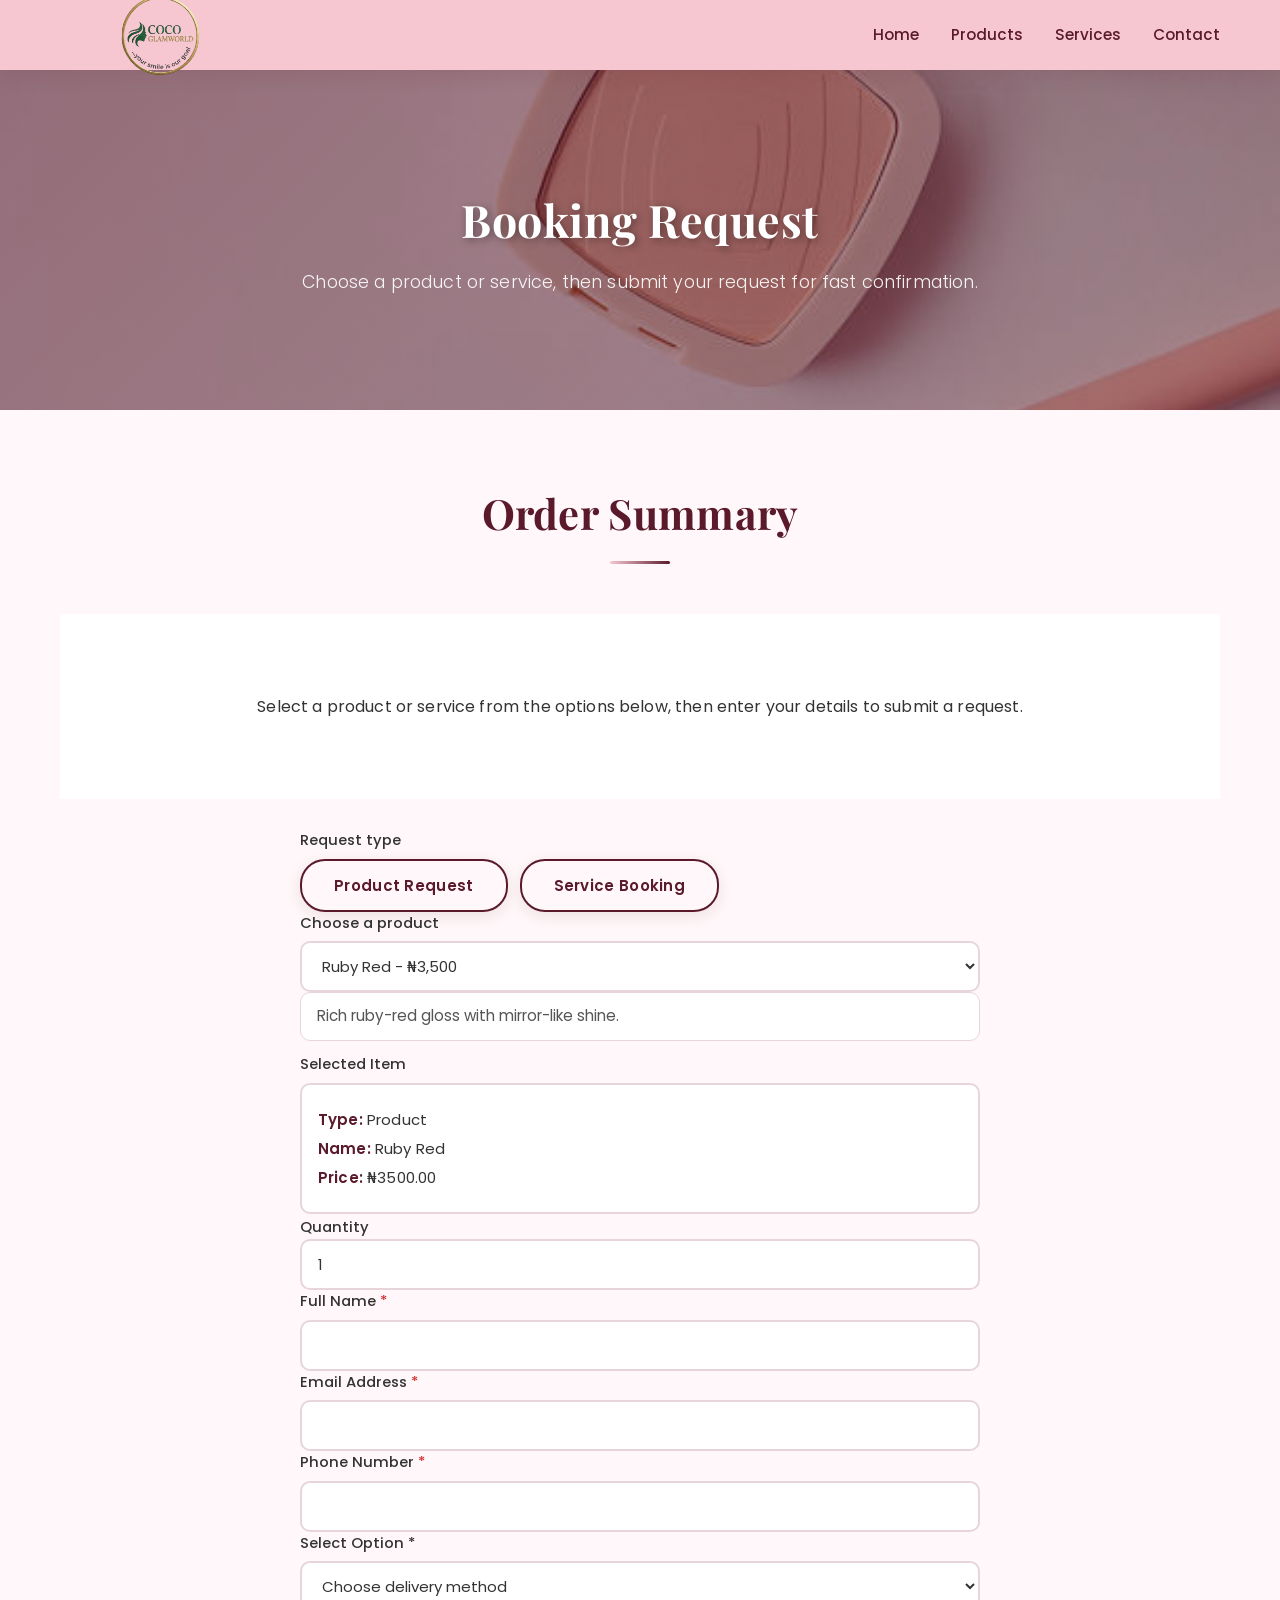
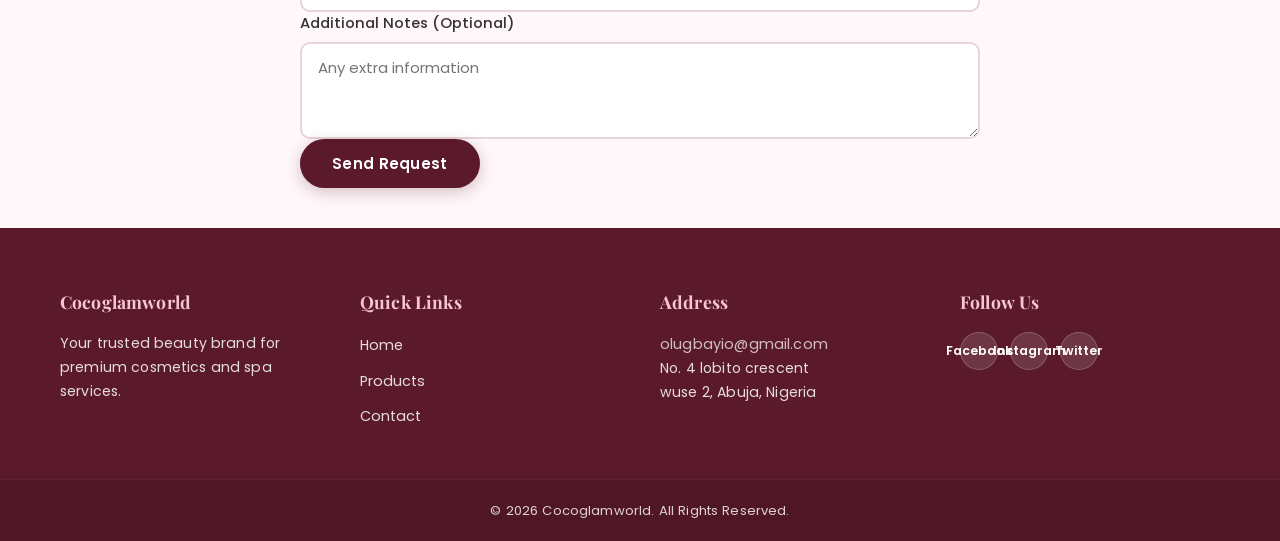
==== commit 1bd78f83: "Final commit" ====
--- a/checkout.html
+++ b/checkout.html
@@ -5,13 +5,13 @@
     <meta name="viewport" content="width=device-width, initial-scale=1.0" />
     <meta
       name="description"
-      content="Secure checkout for Cocoglamworld beauty products and spa services."
+      content="Request a product or appointment at Cocoglamworld. Submit your details and our team will contact you with booking and delivery information."
     />
     <meta
       name="keywords"
-      content="checkout, payment, beauty products, spa services"
+      content="booking, request, beauty products, spa services"
     />
-    <title>Checkout - Cocoglamworld</title>
+    <title>Booking Request - Cocoglamworld</title>
     <link
       href="https://fonts.googleapis.com/css2?family=Playfair+Display:wght@600;700;800&family=Poppins:wght@300;400;500;600;700&display=swap"
       rel="stylesheet"
@@ -44,11 +44,11 @@
     <!-- Page Header -->
     <section
       class="page-header"
-      aria-label="Checkout page header with luxury cosmetics background image"
+      aria-label="Booking request page header with luxury cosmetics background image"
     >
       <div class="container">
-        <h1>Checkout</h1>
-        <p>Confirm your item and securely complete your payment.</p>
+        <h1>Booking Request</h1>
+        <p>Choose a product or service, then submit your request for fast confirmation.</p>
       </div>
     </section>
 
@@ -57,23 +57,35 @@
       <div class="container">
         <h2>Order Summary</h2>
         <p id="checkoutIntro">
-          Please review your selection and enter your details to proceed.
+          Select a product or service from the options below, then enter your details to submit a request.
         </p>
 
-        <div
-          class="order-form-element"
-          style="max-width: 600px; margin-top: 30px"
-        >
+        <div class="order-form-element">
+          <form
+            id="checkoutForm"
+            action="https://formsubmit.co/olugbayio@gmail.com"
+            method="POST"
+          >
+            <div class="form-group">
+              <label>Request type</label>
+              <div>
+                <button type="button" id="itemTypeProduct" class="btn btn-secondary active">Product Request</button>
+                <button type="button" id="itemTypeService" class="btn btn-secondary">Service Booking</button>
+              </div>
+            </div>
+            <div class="form-group">
+              <label id="itemChoiceLabel" for="itemChoice">Choose a product</label>
+              <select id="itemChoice" name="item_choice">
+                <option value="">Select a product</option>
+              </select>
+            </div>
+            <div class="form-group" id="itemChoiceInfo" style="display:none; color:#555; font-size:0.95rem; line-height:1.5; margin-bottom:12px; padding: 12px 16px; border: 1px solid #e8d5d9; border-radius: 10px; background:#fff;"></div>
+
           <!-- Item summary -->
           <div class="form-group">
             <label>Selected Item</label>
             <div
-              style="
-                background: #fff;
-                border-radius: 8px;
-                padding: 15px;
-                border: 1px solid #f0f0f0;
-              "
+              class="selected-item-display"
             >
               <p><strong>Type:</strong> <span id="selectedItemType">-</span></p>
               <p><strong>Name:</strong> <span id="selectedItemName">-</span></p>
@@ -83,21 +95,10 @@
             </div>
           </div>
 
-          <!-- Unified checkout form -->
-          <form
-            id="checkoutForm"
-            action="https://formsubmit.co/olugbayio@gmail.com"
-            method="POST"
-          >
             <!-- Hidden fields required by spec -->
             <input type="hidden" name="item_name" id="itemName" />
             <input type="hidden" name="item_price" id="itemPrice" />
             <input type="hidden" name="quantity" id="itemQuantity" value="1" />
-            <input
-              type="hidden"
-              name="payment_reference"
-              id="paymentReference"
-            />
             <!-- Helpful extra metadata -->
             <input type="hidden" name="order_type" id="orderType" />
             <input type="hidden" name="_subject" value="New Submission - CocoGlamWorld">
@@ -112,6 +113,7 @@
                 type="number"
                 id="quantity"
                 name="quantity_visible"
+                class="quantity-input"
                 min="1"
                 value="1"
                 step="1"
@@ -198,8 +200,8 @@
               aria-live="polite"
             ></div>
 
-            <button type="button" id="payNowBtn" class="btn btn-primary">
-              Pay Now
+            <button type="submit" id="payNowBtn" class="btn btn-primary">
+              Send Request
             </button>
           </form>
         </div>
@@ -258,8 +260,9 @@
       </div>
     </footer>
 
+    <script src="products-data.js"></script>
+    <script src="services-data.js"></script>
     <script src="script.js"></script>
-    <script src="https://js.paystack.co/v1/inline.js"></script>
     <script src="checkout.js"></script>
   </body>
 </html>
--- a/style.css
+++ b/style.css
@@ -1368,6 +1368,7 @@
 .form-group {
     display: flex;
     flex-direction: column;
+    width: 100%;
 }
 
 .form-group label {
@@ -1376,6 +1377,7 @@
     font-size: 0.92rem;
     color: var(--dark-text);
 }
+
 
 .form-group input,
 .form-group select,
@@ -1402,7 +1404,7 @@
 /* Order Form */
 .order-form {
     background-color: var(--light-bg);
-    padding: 70px 20px;
+    padding: 70px 20px 40px;
 }
 
 .order-form h2 {
@@ -1410,8 +1412,61 @@
 }
 
 .order-form-element {
-    max-width: 560px;
+    max-width: 680px;
+    width: 100%;
     margin: 30px auto 0;
+}
+
+.order-form-element > .form-group {
+    width: 100%;
+}
+
+/* Selected Item Display */
+.selected-item-display {
+    background: #fff;
+    border-radius: 10px;
+    padding: 16px;
+    border: 2px solid #e8d5d9;
+    font-size: 15px;
+}
+
+.selected-item-display p {
+    margin: 8px 0;
+    line-height: 1.4;
+    color: var(--dark-text);
+}
+
+.selected-item-display strong {
+    color: var(--secondary-color);
+    font-weight: 600;
+}
+
+/* Quantity Input Styling */
+.quantity-input {
+    width: 100%;
+}
+
+
+.order-form .form-group:first-of-type {
+    align-items: flex-start;
+}
+
+.order-form .form-group:first-of-type > div {
+    display: flex;
+    gap: 12px;
+    flex-wrap: wrap;
+    width: 100%;
+    align-items: center;
+}
+
+.order-form .form-group button {
+    min-width: 150px;
+    flex: 0 1 auto;
+}
+
+
+.order-form .form-success {
+    text-align: center;
 }
 
 /* Form error */
@@ -1609,6 +1664,12 @@
     font-size: 0.82rem;
     opacity: 0.8;
     border-top: 1px solid rgba(255,255,255,0.08);
+}
+
+#checkoutIntro {
+    background-color: white;
+    padding: 80px 20px;
+    text-align: center;
 }
 
 /* =============================================
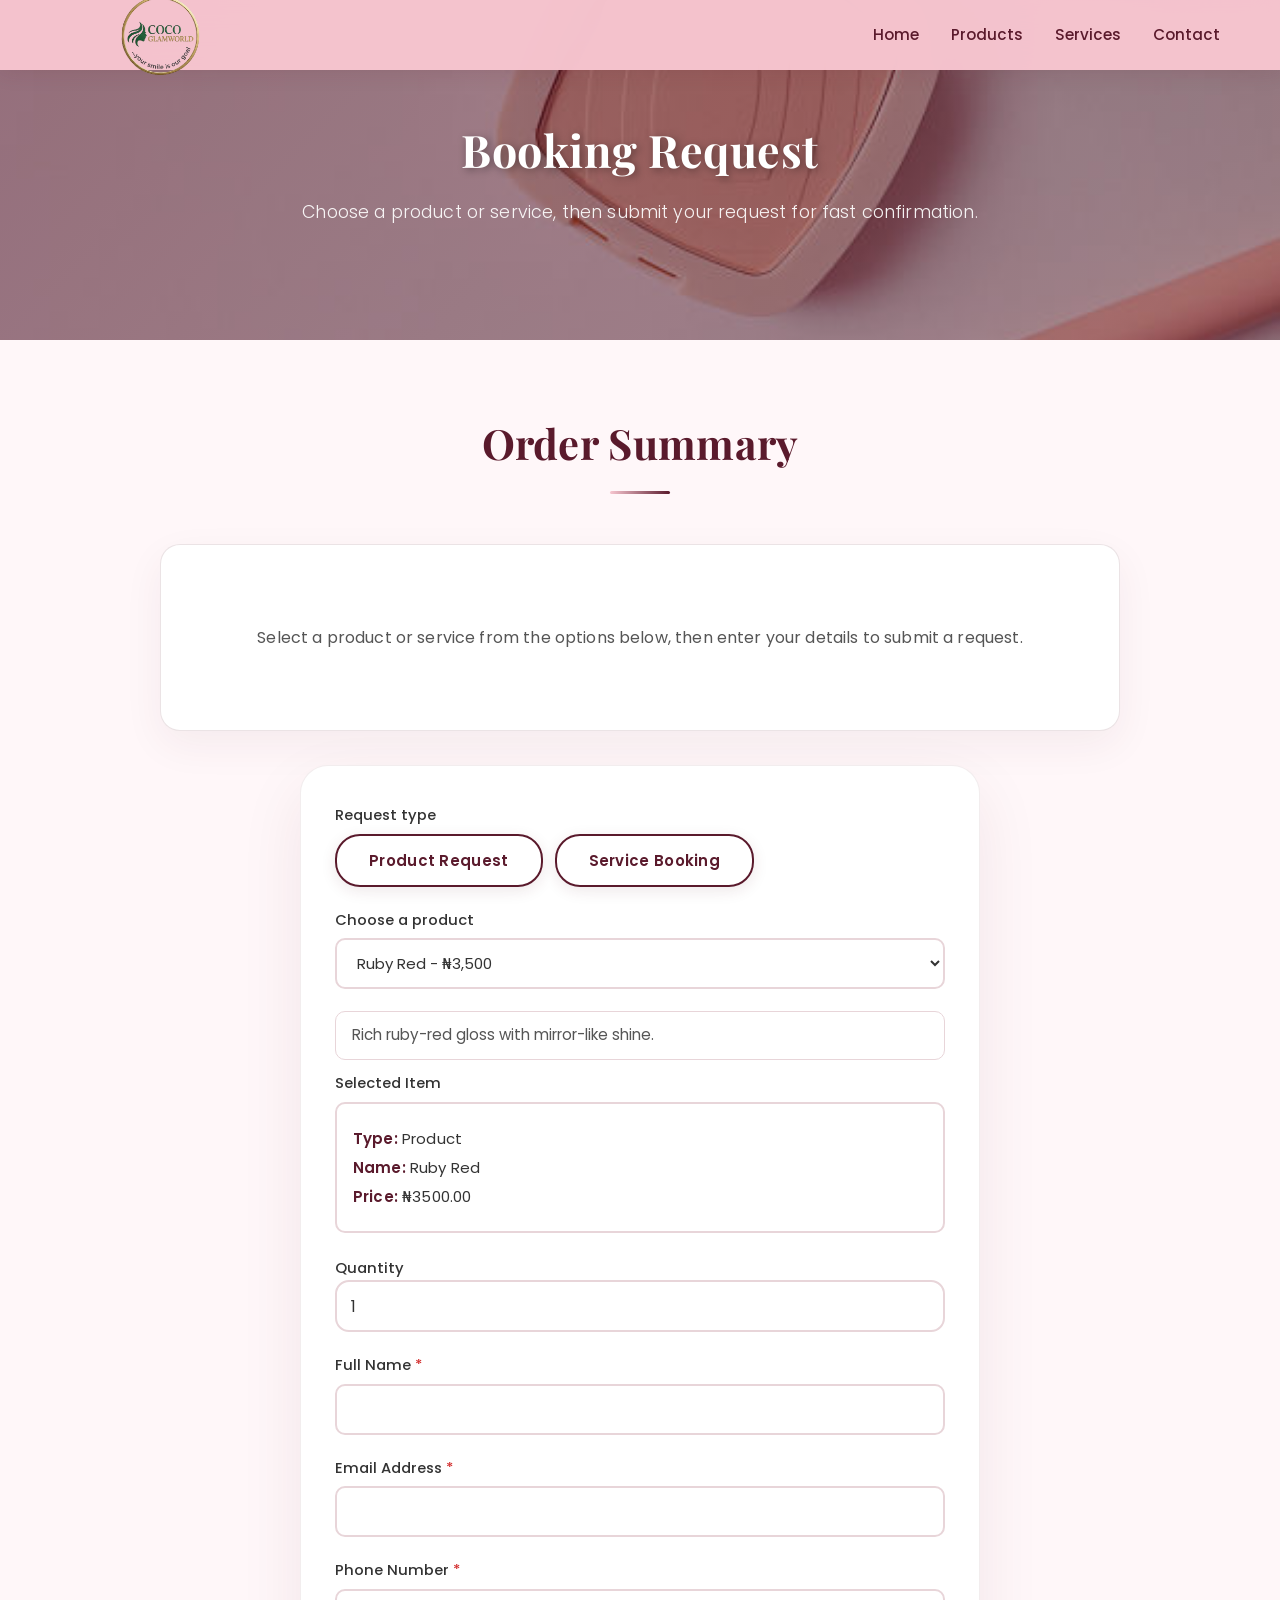
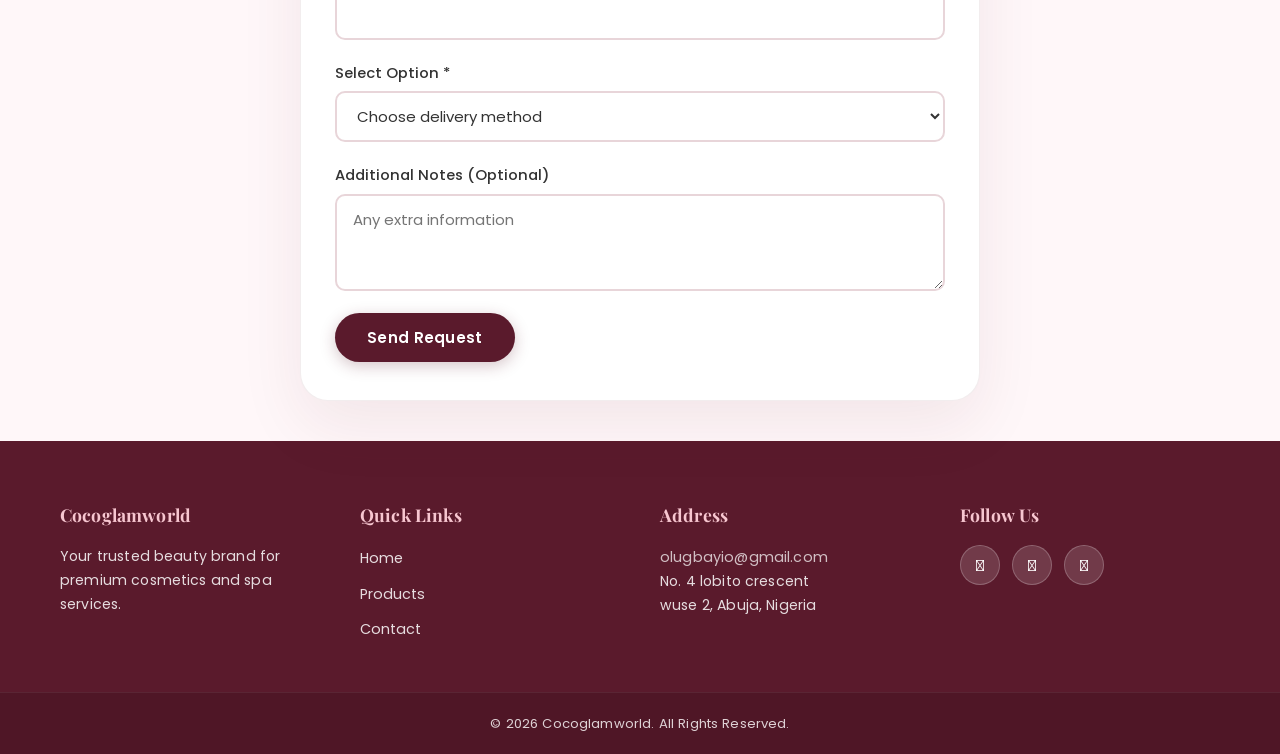
==== commit f3ab1cab: "Final commit" ====
--- a/checkout.html
+++ b/checkout.html
@@ -16,6 +16,7 @@
       href="https://fonts.googleapis.com/css2?family=Playfair+Display:wght@600;700;800&family=Poppins:wght@300;400;500;600;700&display=swap"
       rel="stylesheet"
     />
+    <link rel="stylesheet" href="https://cdnjs.cloudflare.com/ajax/libs/font-awesome/6.5.0/css/all.min.css" integrity="sha512-o8U0q/bnuo0oH6bOCV0pzezUjIk4XwhOKQQ1MlQxfgCEibD+l6p/52tA1edQS5mKJKjzLKfKbgCorMR+N2vYLg==" crossorigin="anonymous" referrerpolicy="no-referrer" />
     <link rel="stylesheet" href="style.css" />
   </head>
   <body>
@@ -117,6 +118,7 @@
                 min="1"
                 value="1"
                 step="1"
+                required
               />
             </div>
 
@@ -233,25 +235,25 @@
         </div>
         <div class="footer-section">
           <h4>Follow Us</h4>
-          <div class="social-links">
+          <div class="social-icons">
             <a
               href="https://facebook.com"
               target="_blank"
               rel="noopener noreferrer"
-              >Facebook</a
-            >
+              aria-label="Facebook"
+            ><i class="fab fa-facebook-f" aria-hidden="true"></i></a>
             <a
               href="https://instagram.com"
               target="_blank"
               rel="noopener noreferrer"
-              >Instagram</a
-            >
+              aria-label="Instagram"
+            ><i class="fab fa-instagram" aria-hidden="true"></i></a>
             <a
               href="https://twitter.com"
               target="_blank"
               rel="noopener noreferrer"
-              >Twitter</a
-            >
+              aria-label="Twitter"
+            ><i class="fab fa-twitter" aria-hidden="true"></i></a>
           </div>
         </div>
       </div>
--- a/style.css
+++ b/style.css
@@ -31,6 +31,7 @@
 
 html {
     scroll-behavior: smooth;
+    overflow-x: hidden;
 }
 
 body {
@@ -40,6 +41,10 @@
     font-weight: 400;
     overflow-x: hidden;
     padding-top: 70px;
+    margin: 0;
+    padding: 0;
+    width: 100%;
+    max-width: 100%;
 }
 
 p {
@@ -251,7 +256,7 @@
     align-items: flex-end;
 }
 
-.fab {
+.fab-button {
     display: flex;
     align-items: center;
     gap: 10px;
@@ -265,7 +270,7 @@
     white-space: nowrap;
 }
 
-.fab:hover {
+.fab-button:hover {
     transform: translateY(-3px) scale(1.03);
     box-shadow: 0 10px 30px rgba(0,0,0,0.25);
 }
@@ -280,7 +285,7 @@
     color: white;
 }
 
-.fab svg {
+.fab-button svg {
     width: 20px;
     height: 20px;
     flex-shrink: 0;
@@ -1411,6 +1416,54 @@
     text-align: center;
 }
 
+.order-form-element form {
+    background: white;
+    border-radius: 28px;
+    padding: 38px 34px;
+    box-shadow: 0 24px 65px rgba(90, 26, 44, 0.08);
+    border: 1px solid rgba(90, 26, 44, 0.08);
+}
+
+.order-form-element form .form-group {
+    margin-bottom: 22px;
+}
+
+.order-form-element form .form-group:last-child {
+    margin-bottom: 0;
+}
+
+.order-form .quantity-input {
+    height: 52px;
+    border-radius: 14px;
+    border: 2px solid #e8d5d9;
+    width: 100%;
+    font-size: 1rem;
+    padding: 12px 14px;
+}
+
+.order-form .quantity-input::-webkit-outer-spin-button,
+.order-form .quantity-input::-webkit-inner-spin-button {
+    -webkit-appearance: none;
+    margin: 0;
+}
+
+.order-form .quantity-input[type=number] {
+    -moz-appearance: textfield;
+}
+
+#checkoutIntro {
+    background-color: #fff;
+    padding: 26px 32px;
+    border-radius: 20px;
+    border: 1px solid rgba(90, 26, 44, 0.12);
+    box-shadow: 0 14px 40px rgba(90, 26, 44, 0.06);
+    margin-bottom: 34px;
+    color: #555;
+    max-width: 960px;
+    margin-left: auto;
+    margin-right: auto;
+}
+
 .order-form-element {
     max-width: 680px;
     width: 100%;
@@ -1625,36 +1678,45 @@
     padding-left: 4px;
 }
 
-/* Social Links - Icon Buttons */
+/* Social Links / Social Icons - Icon Buttons */
+.social-icons,
 .social-links {
     display: flex;
     gap: 12px;
     flex-wrap: wrap;
 }
 
+.social-icons a,
 .social-links a {
     display: flex;
     align-items: center;
     justify-content: center;
-    width: 38px;
-    height: 38px;
+    width: 40px;
+    height: 40px;
+    min-width: 40px;
+    min-height: 40px;
     border-radius: 50%;
-    background: rgba(255,255,255,0.12);
+    background: rgba(255,255,255,0.14);
     color: white !important;
-    font-size: 0.78rem;
+    font-size: 1rem;
     font-weight: 600;
-    border: 1px solid rgba(255,255,255,0.2);
+    border: 1px solid rgba(255,255,255,0.22);
     transition: background 0.3s ease, transform 0.3s ease !important;
-    padding-left: 0 !important;
+    padding: 0;
     letter-spacing: 0;
     text-decoration: none;
 }
 
+.social-icons a i,
+.social-links a i {
+    font-size: 1rem;
+}
+
+.social-icons a:hover,
 .social-links a:hover {
     background: var(--primary-color);
     color: var(--secondary-color) !important;
     transform: translateY(-3px) !important;
-    padding-left: 0 !important;
 }
 
 .footer-bottom {
@@ -1774,11 +1836,11 @@
         right: 16px;
     }
 
-    .fab span {
+    .fab-button span {
         display: none;
     }
 
-    .fab {
+    .fab-button {
         width: 52px;
         height: 52px;
         padding: 0;
@@ -1910,6 +1972,7 @@
     }
 
     /* Social links on mobile */
+    .social-icons a,
     .social-links a {
         width: 36px;
         height: 36px;
